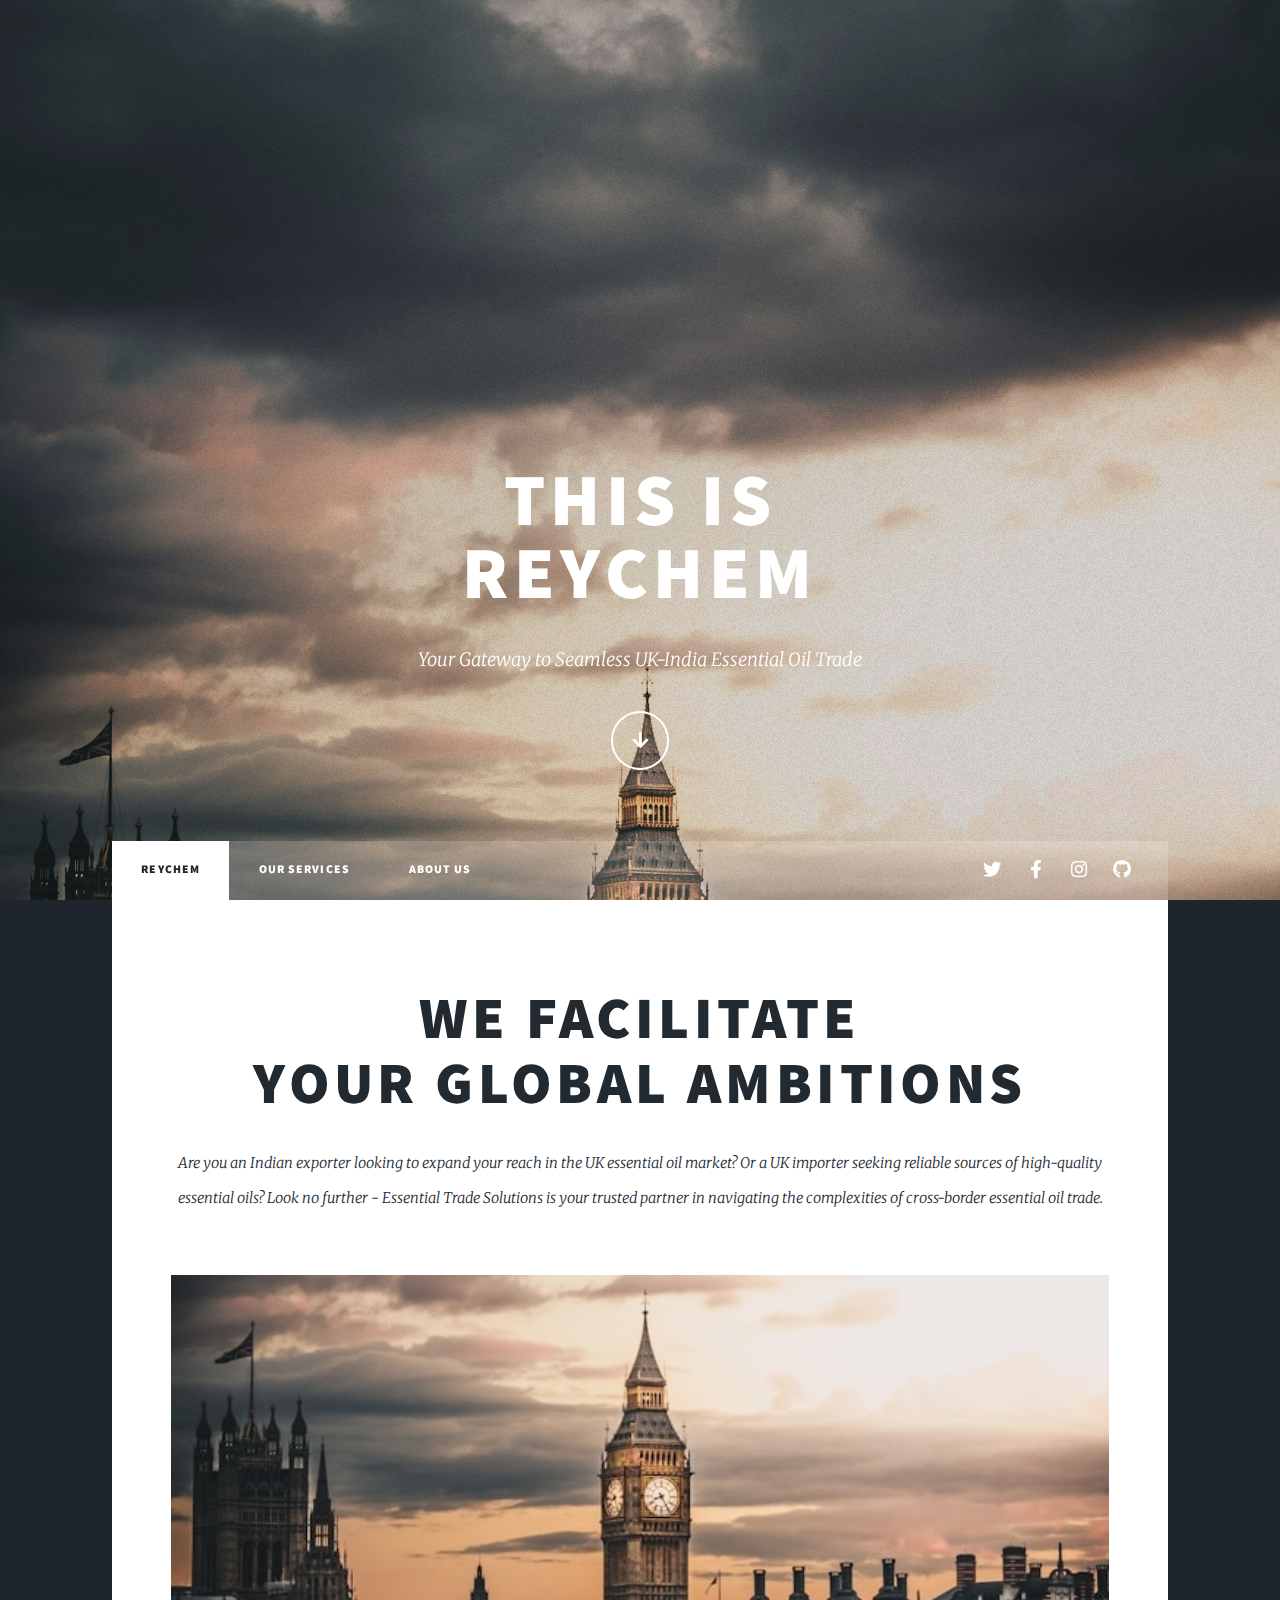
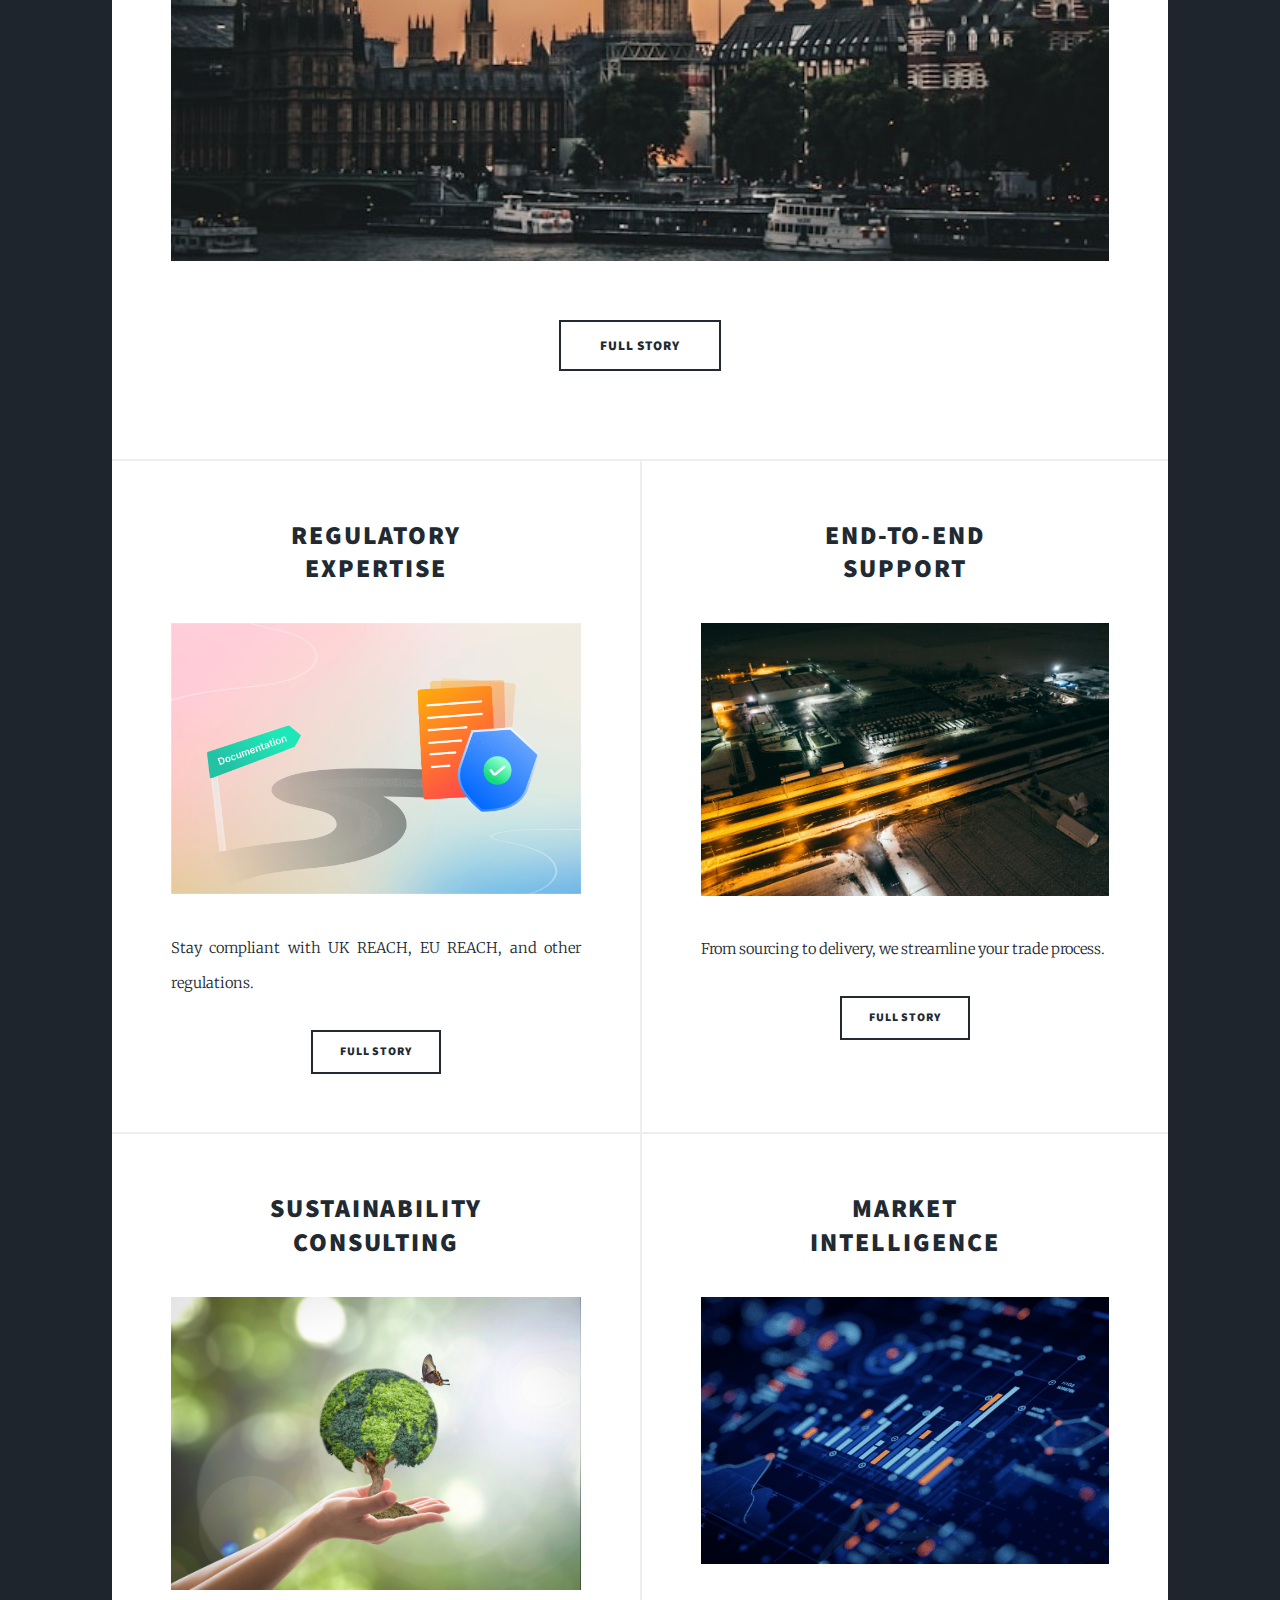
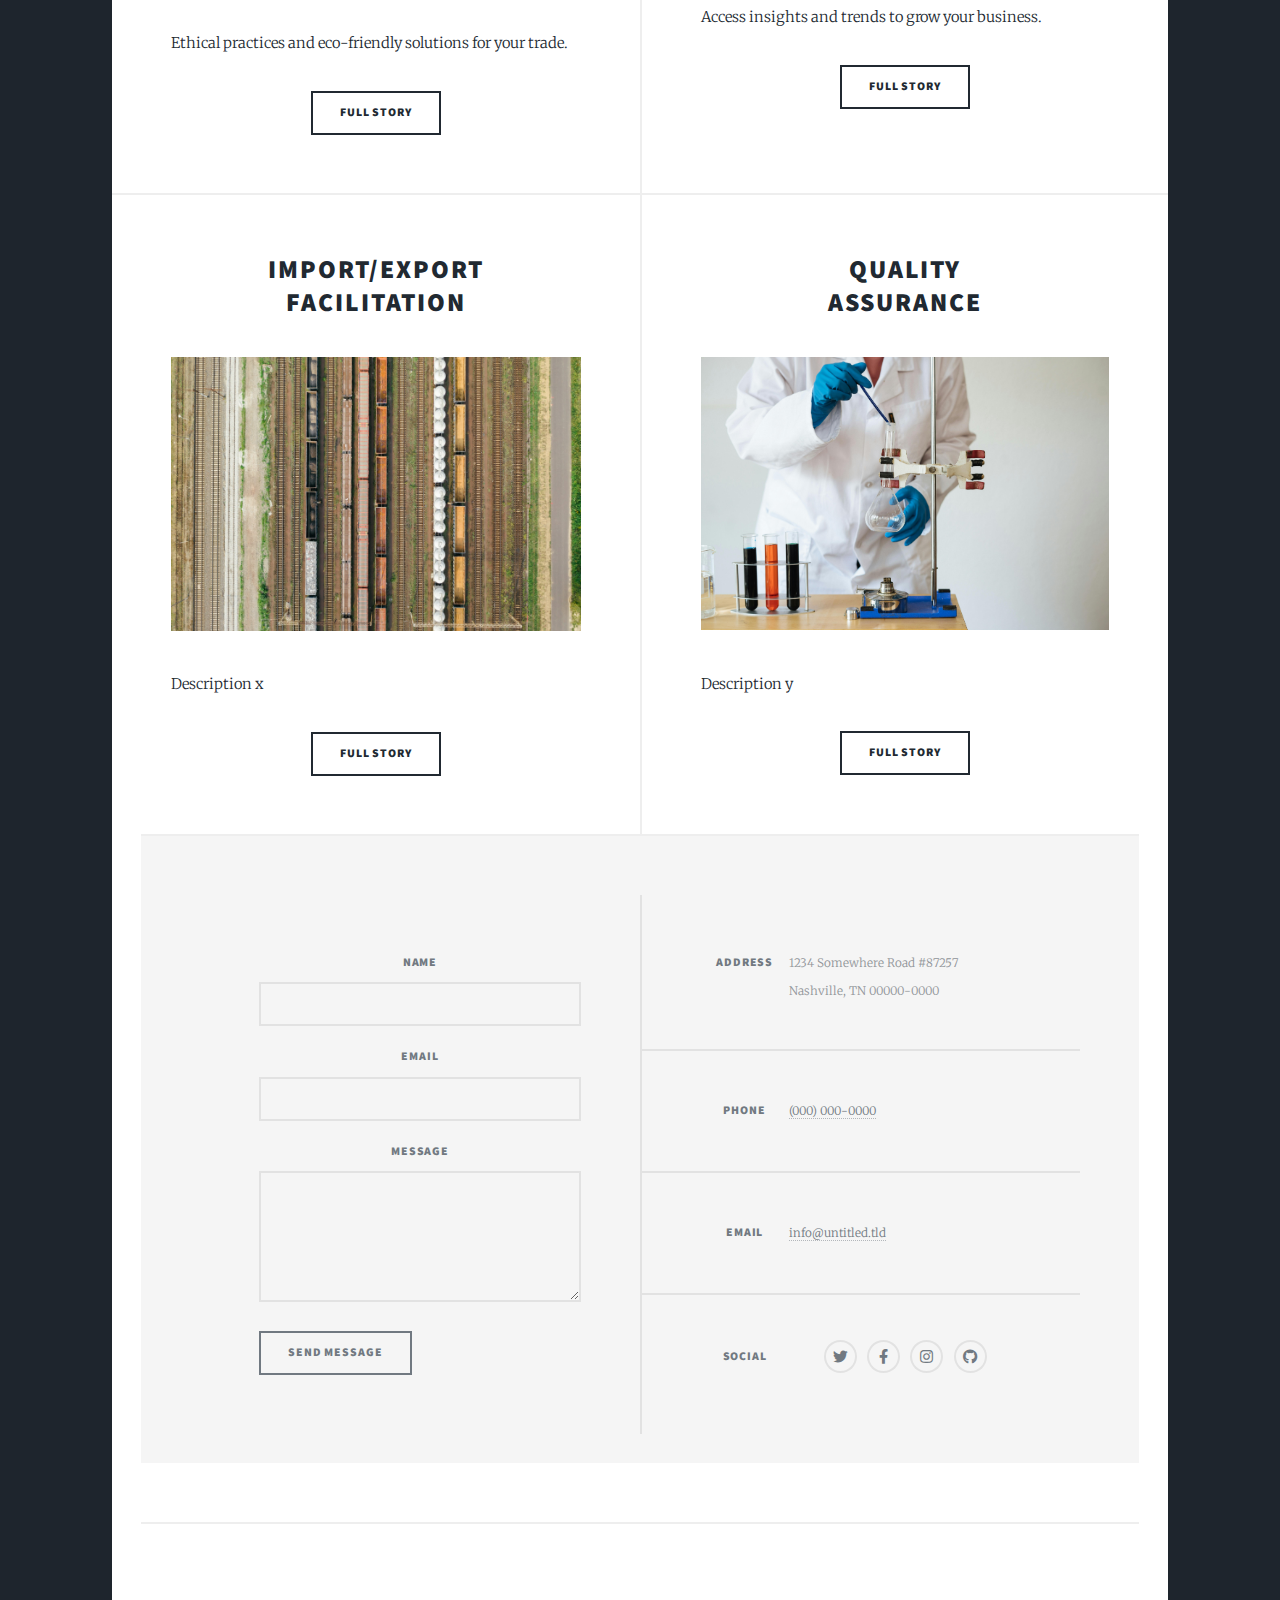
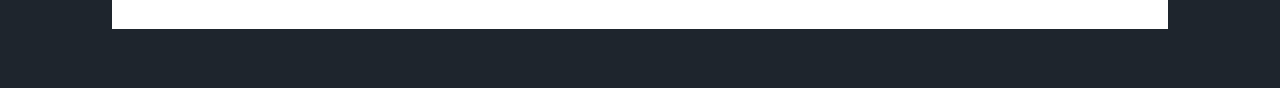
==== index.html @ cb3e4383 "222" ====
<!DOCTYPE HTML>
<html>
	<head>
		<title>ReyChem</title>
		<meta charset="utf-8" />
		<meta name="viewport" content="width=device-width, initial-scale=1, user-scalable=no" />
		<link rel="stylesheet" href="assets/css/main.css" />
		<noscript><link rel="stylesheet" href="assets/css/noscript.css" /></noscript>
	</head>
	<body class="is-preload">

		<!-- Wrapper -->
			<div id="wrapper" class="fade-in">

				<!-- Intro -->
					<div id="intro">
						<h1>This is<br />
						ReyChem</h1>
						<p>Your Gateway to Seamless UK-India Essential Oil Trade</p>
						<ul class="actions">
							<li><a href="#header" class="button icon solid solo fa-arrow-down scrolly">Continue</a></li>
						</ul>
					</div>

				<!-- Header -->
					<header id="header">
						<a href="index.html" class="logo">ReyChem</a>
					</header>

				<!-- Nav -->
					<nav id="nav">
						<ul class="links">
							<li class="active"><a href="index.html">ReyChem</a></li>
							<li><a href="services.html">Our Services</a></li>
							<li><a href="about.html">About Us</a></li>
						</ul>
						<ul class="icons">
							<li><a href="#" class="icon brands fa-twitter"><span class="label">Twitter</span></a></li>
							<li><a href="#" class="icon brands fa-facebook-f"><span class="label">Facebook</span></a></li>
							<li><a href="#" class="icon brands fa-instagram"><span class="label">Instagram</span></a></li>
							<li><a href="#" class="icon brands fa-github"><span class="label">GitHub</span></a></li>
						</ul>
					</nav>

				<!-- Main -->
					<div id="main">

						<!-- Featured Post -->
							<article class="post featured">
								<header class="major">
								<!-- 	<span class="date">April 25, 2017</span> -->
									<h2><a href="#">We facilitate<br />
									your global ambitions</a></h2>
									<p>
										Are you an Indian exporter looking to expand your reach in the UK
										essential oil market? Or a UK importer seeking reliable sources of
										high-quality essential oils? Look no further - Essential Trade
										Solutions is your trusted partner in navigating the complexities
										of cross-border essential oil trade.
									  </p>
								</header>
								<a href="#" class="image main"><img src="images/london6.jpg" alt="" /></a>
								<ul class="actions special">
									<li><a href="about.html" class="button large">Full Story</a></li>
								</ul>
							</article>

						<!-- Posts -->
							<section class="posts">
								<article>
									<header>
									<!-- 	<span class="date">April 24, 2017</span> -->
										<h2><a href="#">Regulatory<br />
										Expertise</a></h2>
									</header>
									<a href="regulatory-compliance.html" class="image fit"><img src="images/regulatory2.jpg" alt="" /></a>
									<p>Stay compliant with UK REACH, EU REACH, and other regulations.</p>
									<ul class="actions special">
										<li><a href="regulatory-compliance.html" class="button">Full Story</a></li>
									</ul>
								</article>
								<article>
									<header>
									<!-- 	<span class="date">April 22, 2017</span> -->
										<h2><a href="#">End-to-End<br />
										Support</a></h2>
									</header>
									<a href="trading-services.html" class="image fit"><img src="images/impex1.jpg" alt="" /></a>
									<p>From sourcing to delivery, we streamline your trade process.</p>
									<ul class="actions special">
										<li><a href="trading-services.html" class="button">Full Story</a></li>
									</ul>
								</article>
								<article>
									<header>
									<!-- 	<span class="date">April 18, 2017</span> -->
										<h2><a href="#">Sustainability<br />
										Consulting</a></h2>
									</header>
									<a href="sustainability.html" class="image fit"><img src="images/sust2.jpeg" alt="" /></a>
									<p>Ethical practices and eco-friendly solutions for your trade.</p>
									<ul class="actions special">
										<li><a href="sustainability.html" class="button">Full Story</a></li>
									</ul>
								</article>
								<article>
									<header>
									<!-- 	<span class="date">April 14, 2017</span> -->
										<h2><a href="#">Market<br />
											Intelligence</a></h2>
									</header>
									<a href="market-intelligence.html" class="image fit"><img src="images/data2.jpeg" alt="" /></a>
									<p>Access insights and trends to grow your business.</p>
									<ul class="actions special">
										<li><a href="market-intelligence.html" class="button">Full Story</a></li>
									</ul>
								</article>
								<article>
									<header>
									<!-- 	<span class="date">April 11, 2017</span> -->
										<h2><a href="#">Import/Export<br />
											Facilitation</a></h2>
									</header>
									<a href="import-export.html" class="image fit"><img src="images/impex2.jpg" alt="" /></a>
									<p>Description x</p>
									<ul class="actions special">
										<li><a href="import-export.html" class="button">Full Story</a></li>
									</ul>
								</article>
								<article>
									<header>
									<!-- 	<span class="date">April 7, 2017</span> -->
										<h2><a href="#">Quality<br />
											Assurance</a></h2>
									</header>
									<a href="quality-assurance.html" class="image fit"><img src="images/qa.jpg" alt="" /></a>
									<p>Description y</p>
									<ul class="actions special">
										<li><a href="quality-assurance.html" class="button">Full Story</a></li>
									</ul>
								</article>
							</section>

						<!-- Footer
							<footer>
								<div class="pagination">
									<a href="#" class="previous">Prev</a>
									<a href="#" class="page active">1</a>
									<a href="#" class="page">2</a>
									<a href="#" class="page">3</a>
									<span class="extra">&hellip;</span>
									<a href="#" class="page">8</a>
									<a href="#" class="page">9</a>
									<a href="#" class="page">10</a>
									<a href="#" class="next">Next</a>
								</div>
							</footer>

					</div>
-->
				<!-- Footer -->
					<footer id="footer">
						<section>
							<form method="post" action="#">
								<div class="fields">
									<div class="field">
										<label for="name">Name</label>
										<input type="text" name="name" id="name" />
									</div>
									<div class="field">
										<label for="email">Email</label>
										<input type="text" name="email" id="email" />
									</div>
									<div class="field">
										<label for="message">Message</label>
										<textarea name="message" id="message" rows="3"></textarea>
									</div>
								</div>
								<ul class="actions">
									<li><input type="submit" value="Send Message" /></li>
								</ul>
							</form>
						</section>
						<section class="split contact">
							<section class="alt">
								<h3>Address</h3>
								<p>1234 Somewhere Road #87257<br />
								Nashville, TN 00000-0000</p>
							</section>
							<section>
								<h3>Phone</h3>
								<p><a href="#">(000) 000-0000</a></p>
							</section>
							<section>
								<h3>Email</h3>
								<p><a href="#">info@untitled.tld</a></p>
							</section>
							<section>
								<h3>Social</h3>
								<ul class="icons alt">
									<li><a href="#" class="icon brands alt fa-twitter"><span class="label">Twitter</span></a></li>
									<li><a href="#" class="icon brands alt fa-facebook-f"><span class="label">Facebook</span></a></li>
									<li><a href="#" class="icon brands alt fa-instagram"><span class="label">Instagram</span></a></li>
									<li><a href="#" class="icon brands alt fa-github"><span class="label">GitHub</span></a></li>
								</ul>
							</section>
						</section>
					</footer>

				<!-- Copyright -->
					<div id="copyright">
						<ul><li>&copy; Untitled</li><li>Design: <a href="https://html5up.net">HTML5 UP</a></li></ul>
					</div>

			</div>

		<!-- Scripts -->
			<script src="assets/js/jquery.min.js"></script>
			<script src="assets/js/jquery.scrollex.min.js"></script>
			<script src="assets/js/jquery.scrolly.min.js"></script>
			<script src="assets/js/browser.min.js"></script>
			<script src="assets/js/breakpoints.min.js"></script>
			<script src="assets/js/util.js"></script>
			<script src="assets/js/main.js"></script>

	</body>
</html>
---- assets/css/main.css ----
@import url(fontawesome-all.min.css);
@import url("https://fonts.googleapis.com/css?family=Merriweather:300,700,300italic,700italic|Source+Sans+Pro:900");

/*
	Massively by HTML5 UP
	html5up.net | @ajlkn
	Free for personal and commercial use under the CCA 3.0 license (html5up.net/license)
*/

html, body, div, span, applet, object,
iframe, h1, h2, h3, h4, h5, h6, p, blockquote,
pre, a, abbr, acronym, address, big, cite,
code, del, dfn, em, img, ins, kbd, q, s, samp,
small, strike, strong, sub, sup, tt, var, b,
u, i, center, dl, dt, dd, ol, ul, li, fieldset,
form, label, legend, table, caption, tbody,
tfoot, thead, tr, th, td, article, aside,
canvas, details, embed, figure, figcaption,
footer, header, hgroup, menu, nav, output, ruby,
section, summary, time, mark, audio, video {
	margin: 0;
	padding: 0;
	border: 0;
	font-size: 100%;
	font: inherit;
	vertical-align: baseline;}

article, aside, details, figcaption, figure,
footer, header, hgroup, menu, nav, section {
	display: block;}

body {
	line-height: 1;
}

ol, ul {
	list-style: none;
}

blockquote, q {
	quotes: none;
}

	blockquote:before, blockquote:after, q:before, q:after {
		content: '';
		content: none;
	}

table {
	border-collapse: collapse;
	border-spacing: 0;
}

body {
	-webkit-text-size-adjust: none;
}

mark {
	background-color: transparent;
	color: inherit;
}

input::-moz-focus-inner {
	border: 0;
	padding: 0;
}

input, select, textarea {
	-moz-appearance: none;
	-webkit-appearance: none;
	-ms-appearance: none;
	appearance: none;
}

/* Basic */

	@-ms-viewport {
		width: device-width;
	}

	body {
		-ms-overflow-style: scrollbar;
	}

	@media screen and (max-width: 480px) {

		html, body {
			min-width: 320px;
		}

	}

	html {
		box-sizing: border-box;
	}

	*, *:before, *:after {
		box-sizing: inherit;
	}

	body {
		background-color: #1e252d;
	}

		body.is-preload *, body.is-preload *:before, body.is-preload *:after {
			-moz-animation: none !important;
			-webkit-animation: none !important;
			-ms-animation: none !important;
			animation: none !important;
			-moz-transition: none !important;
			-webkit-transition: none !important;
			-ms-transition: none !important;
			transition: none !important;
		}

/* Type */

	html {
		font-size: 16pt;
	}

		@media screen and (max-width: 1680px) {

			html {
				font-size: 12pt;
			}

		}

		@media screen and (max-width: 1280px) {

			html {
				font-size: 11pt;
			}

		}

		@media screen and (max-width: 360px) {

			html {
				font-size: 10pt;
			}

		}

	body {
		color: #212931;
	}

	body, input, select, textarea {
		font-family: "Merriweather", Georgia, serif;
		font-weight: 300;
		font-size: 1rem;
		line-height: 2.375;
	}

	a {
		-moz-transition: color 0.2s ease-in-out, background-color 0.2s ease-in-out, border-color 0.2s ease-in-out, box-shadow 0.2s ease-in-out;
		-webkit-transition: color 0.2s ease-in-out, background-color 0.2s ease-in-out, border-color 0.2s ease-in-out, box-shadow 0.2s ease-in-out;
		-ms-transition: color 0.2s ease-in-out, background-color 0.2s ease-in-out, border-color 0.2s ease-in-out, box-shadow 0.2s ease-in-out;
		transition: color 0.2s ease-in-out, background-color 0.2s ease-in-out, border-color 0.2s ease-in-out, box-shadow 0.2s ease-in-out;
		border-bottom: dotted 1px;
		text-decoration: none;
	}

		a:hover {
			border-bottom-color: transparent;
		}

	strong, b {
		font-weight: 600;
	}

	em, i {
		font-style: italic;
	}

	p {
		text-align: justify;
		margin: 0 0 2rem 0;
	}

	h1, h2, h3, h4, h5, h6 {
		font-family: "Source Sans Pro", Helvetica, sans-serif;
		font-weight: 900;
		line-height: 1.5;
		letter-spacing: 0.075em;
		text-transform: uppercase;
		margin: 0 0 1rem 0;
	}

		h1 a, h2 a, h3 a, h4 a, h5 a, h6 a {
			border-bottom: 0;
			color: inherit;
			text-decoration: none;
		}

	h1 {
		font-size: 4rem;
		line-height: 1.1;
		margin: 0 0 2rem 0;
	}

	h2 {
		font-size: 1.75rem;
		line-height: 1.3;
		margin: 0 0 1.5rem 0;
	}

	h3 {
		font-size: 1.25rem;
		margin: 0 0 1.5rem 0;
	}

	h4 {
		font-size: 1rem;
	}

	h5 {
		font-size: 0.9rem;
	}

	h6 {
		font-size: 0.8rem;
	}

	sub {
		font-size: 0.8rem;
		position: relative;
		top: 0.5rem;
	}

	sup {
		font-size: 0.8rem;
		position: relative;
		top: -0.5rem;
	}

	blockquote {
		border-left: solid 4px;
		font-style: italic;
		margin: 0 0 2rem 0;
		padding: 0.5rem 0 0.5rem 2rem;
	}

	code {
		border: solid 2px;
		font-family: "Courier New", monospace;
		font-size: 0.9rem;
		margin: 0 0.25rem;
		padding: 0.25rem 0.65rem;
	}

	pre {
		-webkit-overflow-scrolling: touch;
		font-family: "Courier New", monospace;
		font-size: 0.9rem;
		margin: 0 0 2rem 0;
	}

		pre code {
			display: block;
			line-height: 1.75;
			padding: 1rem 1.5rem;
			overflow-x: auto;
		}

	hr {
		border: 0;
		border-bottom: solid 2px;
		margin: 3rem 0;
	}

		hr.major {
			margin: 5rem 0;
		}

	.align-left {
		text-align: left;
	}

	.align-center {
		text-align: center;
	}

	.align-right {
		text-align: right;
	}

	input, select, textarea {
		color: #212931;
	}

	a {
		color: #212931;
		border-bottom-color: rgba(33, 41, 49, 0.5);
	}

		a:hover {
			border-bottom-color: transparent;
			color: #18bfef !important;
		}

	strong, b {
		color: #212931;
	}

	h1, h2, h3, h4, h5, h6 {
		color: #212931;
	}

	blockquote {
		border-left-color: #eeeeee;
	}

	code {
		background: rgba(220, 220, 220, 0.25);
		border-color: #eeeeee;
	}

	hr {
		border-bottom-color: #eeeeee;
	}

/* Row */

	.row {
		display: flex;
		flex-wrap: wrap;
		box-sizing: border-box;
		align-items: stretch;
	}

		.row > * {
			box-sizing: border-box;
		}

		.row.gtr-uniform > * > :last-child {
			margin-bottom: 0;
		}

		.row.aln-left {
			justify-content: flex-start;
		}

		.row.aln-center {
			justify-content: center;
		}

		.row.aln-right {
			justify-content: flex-end;
		}

		.row.aln-top {
			align-items: flex-start;
		}

		.row.aln-middle {
			align-items: center;
		}

		.row.aln-bottom {
			align-items: flex-end;
		}

		.row > .imp {
			order: -1;
		}

		.row > .col-1 {
			width: 8.33333%;
		}

		.row > .off-1 {
			margin-left: 8.33333%;
		}

		.row > .col-2 {
			width: 16.66667%;
		}

		.row > .off-2 {
			margin-left: 16.66667%;
		}

		.row > .col-3 {
			width: 25%;
		}

		.row > .off-3 {
			margin-left: 25%;
		}

		.row > .col-4 {
			width: 33.33333%;
		}

		.row > .off-4 {
			margin-left: 33.33333%;
		}

		.row > .col-5 {
			width: 41.66667%;
		}

		.row > .off-5 {
			margin-left: 41.66667%;
		}

		.row > .col-6 {
			width: 50%;
		}

		.row > .off-6 {
			margin-left: 50%;
		}

		.row > .col-7 {
			width: 58.33333%;
		}

		.row > .off-7 {
			margin-left: 58.33333%;
		}

		.row > .col-8 {
			width: 66.66667%;
		}

		.row > .off-8 {
			margin-left: 66.66667%;
		}

		.row > .col-9 {
			width: 75%;
		}

		.row > .off-9 {
			margin-left: 75%;
		}

		.row > .col-10 {
			width: 83.33333%;
		}

		.row > .off-10 {
			margin-left: 83.33333%;
		}

		.row > .col-11 {
			width: 91.66667%;
		}

		.row > .off-11 {
			margin-left: 91.66667%;
		}

		.row > .col-12 {
			width: 100%;
		}

		.row > .off-12 {
			margin-left: 100%;
		}

		.row.gtr-0 {
			margin-top: 0;
			margin-left: 0rem;
		}

			.row.gtr-0 > * {
				padding: 0 0 0 0rem;
			}

			.row.gtr-0.gtr-uniform {
				margin-top: 0rem;
			}

				.row.gtr-0.gtr-uniform > * {
					padding-top: 0rem;
				}

		.row.gtr-25 {
			margin-top: 0;
			margin-left: -0.375rem;
		}

			.row.gtr-25 > * {
				padding: 0 0 0 0.375rem;
			}

			.row.gtr-25.gtr-uniform {
				margin-top: -0.375rem;
			}

				.row.gtr-25.gtr-uniform > * {
					padding-top: 0.375rem;
				}

		.row.gtr-50 {
			margin-top: 0;
			margin-left: -0.75rem;
		}

			.row.gtr-50 > * {
				padding: 0 0 0 0.75rem;
			}

			.row.gtr-50.gtr-uniform {
				margin-top: -0.75rem;
			}

				.row.gtr-50.gtr-uniform > * {
					padding-top: 0.75rem;
				}

		.row {
			margin-top: 0;
			margin-left: -1.5rem;
		}

			.row > * {
				padding: 0 0 0 1.5rem;
			}

			.row.gtr-uniform {
				margin-top: -1.5rem;
			}

				.row.gtr-uniform > * {
					padding-top: 1.5rem;
				}

		.row.gtr-150 {
			margin-top: 0;
			margin-left: -2.25rem;
		}

			.row.gtr-150 > * {
				padding: 0 0 0 2.25rem;
			}

			.row.gtr-150.gtr-uniform {
				margin-top: -2.25rem;
			}

				.row.gtr-150.gtr-uniform > * {
					padding-top: 2.25rem;
				}

		.row.gtr-200 {
			margin-top: 0;
			margin-left: -3rem;
		}

			.row.gtr-200 > * {
				padding: 0 0 0 3rem;
			}

			.row.gtr-200.gtr-uniform {
				margin-top: -3rem;
			}

				.row.gtr-200.gtr-uniform > * {
					padding-top: 3rem;
				}

		@media screen and (max-width: 1680px) {

			.row {
				display: flex;
				flex-wrap: wrap;
				box-sizing: border-box;
				align-items: stretch;
			}

				.row > * {
					box-sizing: border-box;
				}

				.row.gtr-uniform > * > :last-child {
					margin-bottom: 0;
				}

				.row.aln-left {
					justify-content: flex-start;
				}

				.row.aln-center {
					justify-content: center;
				}

				.row.aln-right {
					justify-content: flex-end;
				}

				.row.aln-top {
					align-items: flex-start;
				}

				.row.aln-middle {
					align-items: center;
				}

				.row.aln-bottom {
					align-items: flex-end;
				}

				.row > .imp-xlarge {
					order: -1;
				}

				.row > .col-1-xlarge {
					width: 8.33333%;
				}

				.row > .off-1-xlarge {
					margin-left: 8.33333%;
				}

				.row > .col-2-xlarge {
					width: 16.66667%;
				}

				.row > .off-2-xlarge {
					margin-left: 16.66667%;
				}

				.row > .col-3-xlarge {
					width: 25%;
				}

				.row > .off-3-xlarge {
					margin-left: 25%;
				}

				.row > .col-4-xlarge {
					width: 33.33333%;
				}

				.row > .off-4-xlarge {
					margin-left: 33.33333%;
				}

				.row > .col-5-xlarge {
					width: 41.66667%;
				}

				.row > .off-5-xlarge {
					margin-left: 41.66667%;
				}

				.row > .col-6-xlarge {
					width: 50%;
				}

				.row > .off-6-xlarge {
					margin-left: 50%;
				}

				.row > .col-7-xlarge {
					width: 58.33333%;
				}

				.row > .off-7-xlarge {
					margin-left: 58.33333%;
				}

				.row > .col-8-xlarge {
					width: 66.66667%;
				}

				.row > .off-8-xlarge {
					margin-left: 66.66667%;
				}

				.row > .col-9-xlarge {
					width: 75%;
				}

				.row > .off-9-xlarge {
					margin-left: 75%;
				}

				.row > .col-10-xlarge {
					width: 83.33333%;
				}

				.row > .off-10-xlarge {
					margin-left: 83.33333%;
				}

				.row > .col-11-xlarge {
					width: 91.66667%;
				}

				.row > .off-11-xlarge {
					margin-left: 91.66667%;
				}

				.row > .col-12-xlarge {
					width: 100%;
				}

				.row > .off-12-xlarge {
					margin-left: 100%;
				}

				.row.gtr-0 {
					margin-top: 0;
					margin-left: 0rem;
				}

					.row.gtr-0 > * {
						padding: 0 0 0 0rem;
					}

					.row.gtr-0.gtr-uniform {
						margin-top: 0rem;
					}

						.row.gtr-0.gtr-uniform > * {
							padding-top: 0rem;
						}

				.row.gtr-25 {
					margin-top: 0;
					margin-left: -0.375rem;
				}

					.row.gtr-25 > * {
						padding: 0 0 0 0.375rem;
					}

					.row.gtr-25.gtr-uniform {
						margin-top: -0.375rem;
					}

						.row.gtr-25.gtr-uniform > * {
							padding-top: 0.375rem;
						}

				.row.gtr-50 {
					margin-top: 0;
					margin-left: -0.75rem;
				}

					.row.gtr-50 > * {
						padding: 0 0 0 0.75rem;
					}

					.row.gtr-50.gtr-uniform {
						margin-top: -0.75rem;
					}

						.row.gtr-50.gtr-uniform > * {
							padding-top: 0.75rem;
						}

				.row {
					margin-top: 0;
					margin-left: -1.5rem;
				}

					.row > * {
						padding: 0 0 0 1.5rem;
					}

					.row.gtr-uniform {
						margin-top: -1.5rem;
					}

						.row.gtr-uniform > * {
							padding-top: 1.5rem;
						}

				.row.gtr-150 {
					margin-top: 0;
					margin-left: -2.25rem;
				}

					.row.gtr-150 > * {
						padding: 0 0 0 2.25rem;
					}

					.row.gtr-150.gtr-uniform {
						margin-top: -2.25rem;
					}

						.row.gtr-150.gtr-uniform > * {
							padding-top: 2.25rem;
						}

				.row.gtr-200 {
					margin-top: 0;
					margin-left: -3rem;
				}

					.row.gtr-200 > * {
						padding: 0 0 0 3rem;
					}

					.row.gtr-200.gtr-uniform {
						margin-top: -3rem;
					}

						.row.gtr-200.gtr-uniform > * {
							padding-top: 3rem;
						}

		}

		@media screen and (max-width: 1280px) {

			.row {
				display: flex;
				flex-wrap: wrap;
				box-sizing: border-box;
				align-items: stretch;
			}

				.row > * {
					box-sizing: border-box;
				}

				.row.gtr-uniform > * > :last-child {
					margin-bottom: 0;
				}

				.row.aln-left {
					justify-content: flex-start;
				}

				.row.aln-center {
					justify-content: center;
				}

				.row.aln-right {
					justify-content: flex-end;
				}

				.row.aln-top {
					align-items: flex-start;
				}

				.row.aln-middle {
					align-items: center;
				}

				.row.aln-bottom {
					align-items: flex-end;
				}

				.row > .imp-large {
					order: -1;
				}

				.row > .col-1-large {
					width: 8.33333%;
				}

				.row > .off-1-large {
					margin-left: 8.33333%;
				}

				.row > .col-2-large {
					width: 16.66667%;
				}

				.row > .off-2-large {
					margin-left: 16.66667%;
				}

				.row > .col-3-large {
					width: 25%;
				}

				.row > .off-3-large {
					margin-left: 25%;
				}

				.row > .col-4-large {
					width: 33.33333%;
				}

				.row > .off-4-large {
					margin-left: 33.33333%;
				}

				.row > .col-5-large {
					width: 41.66667%;
				}

				.row > .off-5-large {
					margin-left: 41.66667%;
				}

				.row > .col-6-large {
					width: 50%;
				}

				.row > .off-6-large {
					margin-left: 50%;
				}

				.row > .col-7-large {
					width: 58.33333%;
				}

				.row > .off-7-large {
					margin-left: 58.33333%;
				}

				.row > .col-8-large {
					width: 66.66667%;
				}

				.row > .off-8-large {
					margin-left: 66.66667%;
				}

				.row > .col-9-large {
					width: 75%;
				}

				.row > .off-9-large {
					margin-left: 75%;
				}

				.row > .col-10-large {
					width: 83.33333%;
				}

				.row > .off-10-large {
					margin-left: 83.33333%;
				}

				.row > .col-11-large {
					width: 91.66667%;
				}

				.row > .off-11-large {
					margin-left: 91.66667%;
				}

				.row > .col-12-large {
					width: 100%;
				}

				.row > .off-12-large {
					margin-left: 100%;
				}

				.row.gtr-0 {
					margin-top: 0;
					margin-left: 0rem;
				}

					.row.gtr-0 > * {
						padding: 0 0 0 0rem;
					}

					.row.gtr-0.gtr-uniform {
						margin-top: 0rem;
					}

						.row.gtr-0.gtr-uniform > * {
							padding-top: 0rem;
						}

				.row.gtr-25 {
					margin-top: 0;
					margin-left: -0.375rem;
				}

					.row.gtr-25 > * {
						padding: 0 0 0 0.375rem;
					}

					.row.gtr-25.gtr-uniform {
						margin-top: -0.375rem;
					}

						.row.gtr-25.gtr-uniform > * {
							padding-top: 0.375rem;
						}

				.row.gtr-50 {
					margin-top: 0;
					margin-left: -0.75rem;
				}

					.row.gtr-50 > * {
						padding: 0 0 0 0.75rem;
					}

					.row.gtr-50.gtr-uniform {
						margin-top: -0.75rem;
					}

						.row.gtr-50.gtr-uniform > * {
							padding-top: 0.75rem;
						}

				.row {
					margin-top: 0;
					margin-left: -1.5rem;
				}

					.row > * {
						padding: 0 0 0 1.5rem;
					}

					.row.gtr-uniform {
						margin-top: -1.5rem;
					}

						.row.gtr-uniform > * {
							padding-top: 1.5rem;
						}

				.row.gtr-150 {
					margin-top: 0;
					margin-left: -2.25rem;
				}

					.row.gtr-150 > * {
						padding: 0 0 0 2.25rem;
					}

					.row.gtr-150.gtr-uniform {
						margin-top: -2.25rem;
					}

						.row.gtr-150.gtr-uniform > * {
							padding-top: 2.25rem;
						}

				.row.gtr-200 {
					margin-top: 0;
					margin-left: -3rem;
				}

					.row.gtr-200 > * {
						padding: 0 0 0 3rem;
					}

					.row.gtr-200.gtr-uniform {
						margin-top: -3rem;
					}

						.row.gtr-200.gtr-uniform > * {
							padding-top: 3rem;
						}

		}

		@media screen and (max-width: 980px) {

			.row {
				display: flex;
				flex-wrap: wrap;
				box-sizing: border-box;
				align-items: stretch;
			}

				.row > * {
					box-sizing: border-box;
				}

				.row.gtr-uniform > * > :last-child {
					margin-bottom: 0;
				}

				.row.aln-left {
					justify-content: flex-start;
				}

				.row.aln-center {
					justify-content: center;
				}

				.row.aln-right {
					justify-content: flex-end;
				}

				.row.aln-top {
					align-items: flex-start;
				}

				.row.aln-middle {
					align-items: center;
				}

				.row.aln-bottom {
					align-items: flex-end;
				}

				.row > .imp-medium {
					order: -1;
				}

				.row > .col-1-medium {
					width: 8.33333%;
				}

				.row > .off-1-medium {
					margin-left: 8.33333%;
				}

				.row > .col-2-medium {
					width: 16.66667%;
				}

				.row > .off-2-medium {
					margin-left: 16.66667%;
				}

				.row > .col-3-medium {
					width: 25%;
				}

				.row > .off-3-medium {
					margin-left: 25%;
				}

				.row > .col-4-medium {
					width: 33.33333%;
				}

				.row > .off-4-medium {
					margin-left: 33.33333%;
				}

				.row > .col-5-medium {
					width: 41.66667%;
				}

				.row > .off-5-medium {
					margin-left: 41.66667%;
				}

				.row > .col-6-medium {
					width: 50%;
				}

				.row > .off-6-medium {
					margin-left: 50%;
				}

				.row > .col-7-medium {
					width: 58.33333%;
				}

				.row > .off-7-medium {
					margin-left: 58.33333%;
				}

				.row > .col-8-medium {
					width: 66.66667%;
				}

				.row > .off-8-medium {
					margin-left: 66.66667%;
				}

				.row > .col-9-medium {
					width: 75%;
				}

				.row > .off-9-medium {
					margin-left: 75%;
				}

				.row > .col-10-medium {
					width: 83.33333%;
				}

				.row > .off-10-medium {
					margin-left: 83.33333%;
				}

				.row > .col-11-medium {
					width: 91.66667%;
				}

				.row > .off-11-medium {
					margin-left: 91.66667%;
				}

				.row > .col-12-medium {
					width: 100%;
				}

				.row > .off-12-medium {
					margin-left: 100%;
				}

				.row.gtr-0 {
					margin-top: 0;
					margin-left: 0rem;
				}

					.row.gtr-0 > * {
						padding: 0 0 0 0rem;
					}

					.row.gtr-0.gtr-uniform {
						margin-top: 0rem;
					}

						.row.gtr-0.gtr-uniform > * {
							padding-top: 0rem;
						}

				.row.gtr-25 {
					margin-top: 0;
					margin-left: -0.375rem;
				}

					.row.gtr-25 > * {
						padding: 0 0 0 0.375rem;
					}

					.row.gtr-25.gtr-uniform {
						margin-top: -0.375rem;
					}

						.row.gtr-25.gtr-uniform > * {
							padding-top: 0.375rem;
						}

				.row.gtr-50 {
					margin-top: 0;
					margin-left: -0.75rem;
				}

					.row.gtr-50 > * {
						padding: 0 0 0 0.75rem;
					}

					.row.gtr-50.gtr-uniform {
						margin-top: -0.75rem;
					}

						.row.gtr-50.gtr-uniform > * {
							padding-top: 0.75rem;
						}

				.row {
					margin-top: 0;
					margin-left: -1.5rem;
				}

					.row > * {
						padding: 0 0 0 1.5rem;
					}

					.row.gtr-uniform {
						margin-top: -1.5rem;
					}

						.row.gtr-uniform > * {
							padding-top: 1.5rem;
						}

				.row.gtr-150 {
					margin-top: 0;
					margin-left: -2.25rem;
				}

					.row.gtr-150 > * {
						padding: 0 0 0 2.25rem;
					}

					.row.gtr-150.gtr-uniform {
						margin-top: -2.25rem;
					}

						.row.gtr-150.gtr-uniform > * {
							padding-top: 2.25rem;
						}

				.row.gtr-200 {
					margin-top: 0;
					margin-left: -3rem;
				}

					.row.gtr-200 > * {
						padding: 0 0 0 3rem;
					}

					.row.gtr-200.gtr-uniform {
						margin-top: -3rem;
					}

						.row.gtr-200.gtr-uniform > * {
							padding-top: 3rem;
						}

		}

		@media screen and (max-width: 736px) {

			.row {
				display: flex;
				flex-wrap: wrap;
				box-sizing: border-box;
				align-items: stretch;
			}

				.row > * {
					box-sizing: border-box;
				}

				.row.gtr-uniform > * > :last-child {
					margin-bottom: 0;
				}

				.row.aln-left {
					justify-content: flex-start;
				}

				.row.aln-center {
					justify-content: center;
				}

				.row.aln-right {
					justify-content: flex-end;
				}

				.row.aln-top {
					align-items: flex-start;
				}

				.row.aln-middle {
					align-items: center;
				}

				.row.aln-bottom {
					align-items: flex-end;
				}

				.row > .imp-small {
					order: -1;
				}

				.row > .col-1-small {
					width: 8.33333%;
				}

				.row > .off-1-small {
					margin-left: 8.33333%;
				}

				.row > .col-2-small {
					width: 16.66667%;
				}

				.row > .off-2-small {
					margin-left: 16.66667%;
				}

				.row > .col-3-small {
					width: 25%;
				}

				.row > .off-3-small {
					margin-left: 25%;
				}

				.row > .col-4-small {
					width: 33.33333%;
				}

				.row > .off-4-small {
					margin-left: 33.33333%;
				}

				.row > .col-5-small {
					width: 41.66667%;
				}

				.row > .off-5-small {
					margin-left: 41.66667%;
				}

				.row > .col-6-small {
					width: 50%;
				}

				.row > .off-6-small {
					margin-left: 50%;
				}

				.row > .col-7-small {
					width: 58.33333%;
				}

				.row > .off-7-small {
					margin-left: 58.33333%;
				}

				.row > .col-8-small {
					width: 66.66667%;
				}

				.row > .off-8-small {
					margin-left: 66.66667%;
				}

				.row > .col-9-small {
					width: 75%;
				}

				.row > .off-9-small {
					margin-left: 75%;
				}

				.row > .col-10-small {
					width: 83.33333%;
				}

				.row > .off-10-small {
					margin-left: 83.33333%;
				}

				.row > .col-11-small {
					width: 91.66667%;
				}

				.row > .off-11-small {
					margin-left: 91.66667%;
				}

				.row > .col-12-small {
					width: 100%;
				}

				.row > .off-12-small {
					margin-left: 100%;
				}

				.row.gtr-0 {
					margin-top: 0;
					margin-left: 0rem;
				}

					.row.gtr-0 > * {
						padding: 0 0 0 0rem;
					}

					.row.gtr-0.gtr-uniform {
						margin-top: 0rem;
					}

						.row.gtr-0.gtr-uniform > * {
							padding-top: 0rem;
						}

				.row.gtr-25 {
					margin-top: 0;
					margin-left: -0.375rem;
				}

					.row.gtr-25 > * {
						padding: 0 0 0 0.375rem;
					}

					.row.gtr-25.gtr-uniform {
						margin-top: -0.375rem;
					}

						.row.gtr-25.gtr-uniform > * {
							padding-top: 0.375rem;
						}

				.row.gtr-50 {
					margin-top: 0;
					margin-left: -0.75rem;
				}

					.row.gtr-50 > * {
						padding: 0 0 0 0.75rem;
					}

					.row.gtr-50.gtr-uniform {
						margin-top: -0.75rem;
					}

						.row.gtr-50.gtr-uniform > * {
							padding-top: 0.75rem;
						}

				.row {
					margin-top: 0;
					margin-left: -1.5rem;
				}

					.row > * {
						padding: 0 0 0 1.5rem;
					}

					.row.gtr-uniform {
						margin-top: -1.5rem;
					}

						.row.gtr-uniform > * {
							padding-top: 1.5rem;
						}

				.row.gtr-150 {
					margin-top: 0;
					margin-left: -2.25rem;
				}

					.row.gtr-150 > * {
						padding: 0 0 0 2.25rem;
					}

					.row.gtr-150.gtr-uniform {
						margin-top: -2.25rem;
					}

						.row.gtr-150.gtr-uniform > * {
							padding-top: 2.25rem;
						}

				.row.gtr-200 {
					margin-top: 0;
					margin-left: -3rem;
				}

					.row.gtr-200 > * {
						padding: 0 0 0 3rem;
					}

					.row.gtr-200.gtr-uniform {
						margin-top: -3rem;
					}

						.row.gtr-200.gtr-uniform > * {
							padding-top: 3rem;
						}

		}

		@media screen and (max-width: 480px) {

			.row {
				display: flex;
				flex-wrap: wrap;
				box-sizing: border-box;
				align-items: stretch;
			}

				.row > * {
					box-sizing: border-box;
				}

				.row.gtr-uniform > * > :last-child {
					margin-bottom: 0;
				}

				.row.aln-left {
					justify-content: flex-start;
				}

				.row.aln-center {
					justify-content: center;
				}

				.row.aln-right {
					justify-content: flex-end;
				}

				.row.aln-top {
					align-items: flex-start;
				}

				.row.aln-middle {
					align-items: center;
				}

				.row.aln-bottom {
					align-items: flex-end;
				}

				.row > .imp-xsmall {
					order: -1;
				}

				.row > .col-1-xsmall {
					width: 8.33333%;
				}

				.row > .off-1-xsmall {
					margin-left: 8.33333%;
				}

				.row > .col-2-xsmall {
					width: 16.66667%;
				}

				.row > .off-2-xsmall {
					margin-left: 16.66667%;
				}

				.row > .col-3-xsmall {
					width: 25%;
				}

				.row > .off-3-xsmall {
					margin-left: 25%;
				}

				.row > .col-4-xsmall {
					width: 33.33333%;
				}

				.row > .off-4-xsmall {
					margin-left: 33.33333%;
				}

				.row > .col-5-xsmall {
					width: 41.66667%;
				}

				.row > .off-5-xsmall {
					margin-left: 41.66667%;
				}

				.row > .col-6-xsmall {
					width: 50%;
				}

				.row > .off-6-xsmall {
					margin-left: 50%;
				}

				.row > .col-7-xsmall {
					width: 58.33333%;
				}

				.row > .off-7-xsmall {
					margin-left: 58.33333%;
				}

				.row > .col-8-xsmall {
					width: 66.66667%;
				}

				.row > .off-8-xsmall {
					margin-left: 66.66667%;
				}

				.row > .col-9-xsmall {
					width: 75%;
				}

				.row > .off-9-xsmall {
					margin-left: 75%;
				}

				.row > .col-10-xsmall {
					width: 83.33333%;
				}

				.row > .off-10-xsmall {
					margin-left: 83.33333%;
				}

				.row > .col-11-xsmall {
					width: 91.66667%;
				}

				.row > .off-11-xsmall {
					margin-left: 91.66667%;
				}

				.row > .col-12-xsmall {
					width: 100%;
				}

				.row > .off-12-xsmall {
					margin-left: 100%;
				}

				.row.gtr-0 {
					margin-top: 0;
					margin-left: 0rem;
				}

					.row.gtr-0 > * {
						padding: 0 0 0 0rem;
					}

					.row.gtr-0.gtr-uniform {
						margin-top: 0rem;
					}

						.row.gtr-0.gtr-uniform > * {
							padding-top: 0rem;
						}

				.row.gtr-25 {
					margin-top: 0;
					margin-left: -0.375rem;
				}

					.row.gtr-25 > * {
						padding: 0 0 0 0.375rem;
					}

					.row.gtr-25.gtr-uniform {
						margin-top: -0.375rem;
					}

						.row.gtr-25.gtr-uniform > * {
							padding-top: 0.375rem;
						}

				.row.gtr-50 {
					margin-top: 0;
					margin-left: -0.75rem;
				}

					.row.gtr-50 > * {
						padding: 0 0 0 0.75rem;
					}

					.row.gtr-50.gtr-uniform {
						margin-top: -0.75rem;
					}

						.row.gtr-50.gtr-uniform > * {
							padding-top: 0.75rem;
						}

				.row {
					margin-top: 0;
					margin-left: -1.5rem;
				}

					.row > * {
						padding: 0 0 0 1.5rem;
					}

					.row.gtr-uniform {
						margin-top: -1.5rem;
					}

						.row.gtr-uniform > * {
							padding-top: 1.5rem;
						}

				.row.gtr-150 {
					margin-top: 0;
					margin-left: -2.25rem;
				}

					.row.gtr-150 > * {
						padding: 0 0 0 2.25rem;
					}

					.row.gtr-150.gtr-uniform {
						margin-top: -2.25rem;
					}

						.row.gtr-150.gtr-uniform > * {
							padding-top: 2.25rem;
						}

				.row.gtr-200 {
					margin-top: 0;
					margin-left: -3rem;
				}

					.row.gtr-200 > * {
						padding: 0 0 0 3rem;
					}

					.row.gtr-200.gtr-uniform {
						margin-top: -3rem;
					}

						.row.gtr-200.gtr-uniform > * {
							padding-top: 3rem;
						}

		}

		@media screen and (max-width: 360px) {

			.row {
				display: flex;
				flex-wrap: wrap;
				box-sizing: border-box;
				align-items: stretch;
			}

				.row > * {
					box-sizing: border-box;
				}

				.row.gtr-uniform > * > :last-child {
					margin-bottom: 0;
				}

				.row.aln-left {
					justify-content: flex-start;
				}

				.row.aln-center {
					justify-content: center;
				}

				.row.aln-right {
					justify-content: flex-end;
				}

				.row.aln-top {
					align-items: flex-start;
				}

				.row.aln-middle {
					align-items: center;
				}

				.row.aln-bottom {
					align-items: flex-end;
				}

				.row > .imp-xxsmall {
					order: -1;
				}

				.row > .col-1-xxsmall {
					width: 8.33333%;
				}

				.row > .off-1-xxsmall {
					margin-left: 8.33333%;
				}

				.row > .col-2-xxsmall {
					width: 16.66667%;
				}

				.row > .off-2-xxsmall {
					margin-left: 16.66667%;
				}

				.row > .col-3-xxsmall {
					width: 25%;
				}

				.row > .off-3-xxsmall {
					margin-left: 25%;
				}

				.row > .col-4-xxsmall {
					width: 33.33333%;
				}

				.row > .off-4-xxsmall {
					margin-left: 33.33333%;
				}

				.row > .col-5-xxsmall {
					width: 41.66667%;
				}

				.row > .off-5-xxsmall {
					margin-left: 41.66667%;
				}

				.row > .col-6-xxsmall {
					width: 50%;
				}

				.row > .off-6-xxsmall {
					margin-left: 50%;
				}

				.row > .col-7-xxsmall {
					width: 58.33333%;
				}

				.row > .off-7-xxsmall {
					margin-left: 58.33333%;
				}

				.row > .col-8-xxsmall {
					width: 66.66667%;
				}

				.row > .off-8-xxsmall {
					margin-left: 66.66667%;
				}

				.row > .col-9-xxsmall {
					width: 75%;
				}

				.row > .off-9-xxsmall {
					margin-left: 75%;
				}

				.row > .col-10-xxsmall {
					width: 83.33333%;
				}

				.row > .off-10-xxsmall {
					margin-left: 83.33333%;
				}

				.row > .col-11-xxsmall {
					width: 91.66667%;
				}

				.row > .off-11-xxsmall {
					margin-left: 91.66667%;
				}

				.row > .col-12-xxsmall {
					width: 100%;
				}

				.row > .off-12-xxsmall {
					margin-left: 100%;
				}

				.row.gtr-0 {
					margin-top: 0;
					margin-left: 0rem;
				}

					.row.gtr-0 > * {
						padding: 0 0 0 0rem;
					}

					.row.gtr-0.gtr-uniform {
						margin-top: 0rem;
					}

						.row.gtr-0.gtr-uniform > * {
							padding-top: 0rem;
						}

				.row.gtr-25 {
					margin-top: 0;
					margin-left: -0.375rem;
				}

					.row.gtr-25 > * {
						padding: 0 0 0 0.375rem;
					}

					.row.gtr-25.gtr-uniform {
						margin-top: -0.375rem;
					}

						.row.gtr-25.gtr-uniform > * {
							padding-top: 0.375rem;
						}

				.row.gtr-50 {
					margin-top: 0;
					margin-left: -0.75rem;
				}

					.row.gtr-50 > * {
						padding: 0 0 0 0.75rem;
					}

					.row.gtr-50.gtr-uniform {
						margin-top: -0.75rem;
					}

						.row.gtr-50.gtr-uniform > * {
							padding-top: 0.75rem;
						}

				.row {
					margin-top: 0;
					margin-left: -1.5rem;
				}

					.row > * {
						padding: 0 0 0 1.5rem;
					}

					.row.gtr-uniform {
						margin-top: -1.5rem;
					}

						.row.gtr-uniform > * {
							padding-top: 1.5rem;
						}

				.row.gtr-150 {
					margin-top: 0;
					margin-left: -2.25rem;
				}

					.row.gtr-150 > * {
						padding: 0 0 0 2.25rem;
					}

					.row.gtr-150.gtr-uniform {
						margin-top: -2.25rem;
					}

						.row.gtr-150.gtr-uniform > * {
							padding-top: 2.25rem;
						}

				.row.gtr-200 {
					margin-top: 0;
					margin-left: -3rem;
				}

					.row.gtr-200 > * {
						padding: 0 0 0 3rem;
					}

					.row.gtr-200.gtr-uniform {
						margin-top: -3rem;
					}

						.row.gtr-200.gtr-uniform > * {
							padding-top: 3rem;
						}

		}

/* Box */

	.box {
		border: solid 2px;
		margin-bottom: 2rem;
		padding: 1.5rem;
	}

		.box > :last-child,
		.box > :last-child > :last-child,
		.box > :last-child > :last-child > :last-child {
			margin-bottom: 0;
		}

		.box.alt {
			border: 0;
			border-radius: 0;
			padding: 0;
		}

	.box {
		border-color: #eeeeee;
	}

/* Button */

	input[type="submit"],
	input[type="reset"],
	input[type="button"],
	button,
	.button {
		-moz-appearance: none;
		-webkit-appearance: none;
		-ms-appearance: none;
		appearance: none;
		-moz-transition: background-color 0.2s ease-in-out, box-shadow 0.2s ease-in-out, color 0.2s ease-in-out;
		-webkit-transition: background-color 0.2s ease-in-out, box-shadow 0.2s ease-in-out, color 0.2s ease-in-out;
		-ms-transition: background-color 0.2s ease-in-out, box-shadow 0.2s ease-in-out, color 0.2s ease-in-out;
		transition: background-color 0.2s ease-in-out, box-shadow 0.2s ease-in-out, color 0.2s ease-in-out;
		border: 0;
		border-radius: 0;
		cursor: pointer;
		display: inline-block;
		font-family: "Source Sans Pro", Helvetica, sans-serif;
		font-size: 0.8rem;
		font-weight: 900;
		letter-spacing: 0.075em;
		height: 3rem;
		line-height: 3rem;
		padding: 0 2rem;
		text-align: center;
		text-decoration: none;
		text-transform: uppercase;
		white-space: nowrap;
	}

		input[type="submit"].icon:before,
		input[type="reset"].icon:before,
		input[type="button"].icon:before,
		button.icon:before,
		.button.icon:before {
			margin-right: 0.5rem;
		}

		input[type="submit"].icon.solo,
		input[type="reset"].icon.solo,
		input[type="button"].icon.solo,
		button.icon.solo,
		.button.icon.solo {
			position: relative;
			width: 4rem;
			height: 4rem;
			line-height: 4rem;
			border-radius: 4rem;
			text-indent: 4rem;
			overflow: hidden;
			padding: 0;
			white-space: nowrap;
		}

			input[type="submit"].icon.solo:before,
			input[type="reset"].icon.solo:before,
			input[type="button"].icon.solo:before,
			button.icon.solo:before,
			.button.icon.solo:before {
				position: absolute;
				display: block;
				top: 0;
				left: 0;
				width: inherit;
				height: inherit;
				line-height: inherit;
				font-size: 1.25rem;
				margin-right: 0;
				text-align: center;
				text-indent: 0;
			}

		input[type="submit"].fit,
		input[type="reset"].fit,
		input[type="button"].fit,
		button.fit,
		.button.fit {
			width: 100%;
		}

		input[type="submit"].small,
		input[type="reset"].small,
		input[type="button"].small,
		button.small,
		.button.small {
			font-size: 0.7rem;
			height: 2.5rem;
			line-height: 2.5rem;
			padding: 0 1.5rem;
		}

		input[type="submit"].large,
		input[type="reset"].large,
		input[type="button"].large,
		button.large,
		.button.large {
			font-size: 0.9rem;
			height: 3.5rem;
			line-height: 3.5rem;
			padding: 0 2.75rem;
		}

		@media screen and (max-width: 980px) {

			input[type="submit"],
			input[type="reset"],
			input[type="button"],
			button,
			.button {
				font-size: 0.9rem;
				height: 3.25rem;
				line-height: 3.25rem;
			}

				input[type="submit"].large,
				input[type="reset"].large,
				input[type="button"].large,
				button.large,
				.button.large {
					font-size: 1rem;
					height: 3.75rem;
					line-height: 3.75rem;
				}

		}

		input[type="submit"].disabled, input[type="submit"]:disabled,
		input[type="reset"].disabled,
		input[type="reset"]:disabled,
		input[type="button"].disabled,
		input[type="button"]:disabled,
		button.disabled,
		button:disabled,
		.button.disabled,
		.button:disabled {
			pointer-events: none;
			opacity: 0.25;
		}

	input[type="submit"],
	input[type="reset"],
	input[type="button"],
	button,
	.button {
		background-color: transparent;
		box-shadow: inset 0 0 0 2px #212931;
		color: #212931 !important;
	}

		input[type="submit"]:hover,
		input[type="reset"]:hover,
		input[type="button"]:hover,
		button:hover,
		.button:hover {
			box-shadow: inset 0 0 0 2px #18bfef;
			color: #18bfef !important;
		}

		input[type="submit"].primary,
		input[type="reset"].primary,
		input[type="button"].primary,
		button.primary,
		.button.primary {
			background-color: #212931;
			box-shadow: none;
			color: #ffffff !important;
		}

			input[type="submit"].primary:hover,
			input[type="reset"].primary:hover,
			input[type="button"].primary:hover,
			button.primary:hover,
			.button.primary:hover {
				background-color: #18bfef;
			}

/* Form */

	form {
		margin: 0 0 2rem 0;
	}

		form > :last-child {
			margin-bottom: 0;
		}

		form > .fields {
			display: -moz-flex;
			display: -webkit-flex;
			display: -ms-flex;
			display: flex;
			-moz-flex-wrap: wrap;
			-webkit-flex-wrap: wrap;
			-ms-flex-wrap: wrap;
			flex-wrap: wrap;
			width: calc(100% + 3rem);
			margin: -1.5rem 0 2rem -1.5rem;
		}

			form > .fields > .field {
				-moz-flex-grow: 0;
				-webkit-flex-grow: 0;
				-ms-flex-grow: 0;
				flex-grow: 0;
				-moz-flex-shrink: 0;
				-webkit-flex-shrink: 0;
				-ms-flex-shrink: 0;
				flex-shrink: 0;
				padding: 1.5rem 0 0 1.5rem;
				width: calc(100% - 1.5rem);
			}

				form > .fields > .field.half {
					width: calc(50% - 0.75rem);
				}

				form > .fields > .field.third {
					width: calc(100%/3 - 0.5rem);
				}

				form > .fields > .field.quarter {
					width: calc(25% - 0.375rem);
				}

		@media screen and (max-width: 480px) {

			form > .fields {
				width: calc(100% + 3rem);
				margin: -1.5rem 0 2rem -1.5rem;
			}

				form > .fields > .field {
					padding: 1.5rem 0 0 1.5rem;
					width: calc(100% - 1.5rem);
				}

					form > .fields > .field.half {
						width: calc(100% - 1.5rem);
					}

					form > .fields > .field.third {
						width: calc(100% - 1.5rem);
					}

					form > .fields > .field.quarter {
						width: calc(100% - 1.5rem);
					}

		}

	label {
		display: block;
		font-family: "Source Sans Pro", Helvetica, sans-serif;
		font-weight: 900;
		line-height: 1.5;
		letter-spacing: 0.075em;
		font-size: 0.8rem;
		text-transform: uppercase;
		margin: 0 0 0.75rem 0;
	}

		@media screen and (max-width: 980px) {

			label {
				font-size: 0.9rem;
			}

		}

	input[type="text"],
	input[type="password"],
	input[type="email"],
	select,
	textarea {
		-moz-appearance: none;
		-webkit-appearance: none;
		-ms-appearance: none;
		appearance: none;
		background: transparent;
		border-radius: 0;
		border: solid 2px;
		color: inherit;
		display: block;
		outline: 0;
		padding: 0 1rem;
		text-decoration: none;
		width: 100%;
	}

		input[type="text"]:invalid,
		input[type="password"]:invalid,
		input[type="email"]:invalid,
		select:invalid,
		textarea:invalid {
			box-shadow: none;
		}

	select {
		background-size: 1.25rem;
		background-repeat: no-repeat;
		background-position: calc(100% - 1rem) center;
		height: 3rem;
		padding-right: 3rem;
		text-overflow: ellipsis;
	}

		select:focus::-ms-value {
			background-color: transparent;
		}

		select::-ms-expand {
			display: none;
		}

	input[type="text"],
	input[type="password"],
	input[type="email"],
	select {
		height: 3rem;
	}

	textarea {
		padding: 0.75rem 1rem;
	}

	input[type="checkbox"],
	input[type="radio"] {
		-moz-appearance: none;
		-webkit-appearance: none;
		-ms-appearance: none;
		appearance: none;
		display: block;
		float: left;
		margin-right: -2rem;
		opacity: 0;
		width: 1rem;
		z-index: -1;
	}

		input[type="checkbox"] + label,
		input[type="radio"] + label {
			text-decoration: none;
			cursor: pointer;
			display: inline-block;
			font-size: 1rem;
			letter-spacing: 0;
			font-family: "Merriweather", Georgia, serif;
			text-transform: none;
			font-weight: 300;
			padding-left: 2.8rem;
			padding-right: 1rem;
			position: relative;
		}

			input[type="checkbox"] + label:before,
			input[type="radio"] + label:before {
				-moz-osx-font-smoothing: grayscale;
				-webkit-font-smoothing: antialiased;
				display: inline-block;
				font-style: normal;
				font-variant: normal;
				text-rendering: auto;
				line-height: 1;
				text-transform: none !important;
				font-family: 'Font Awesome 5 Free';
				font-weight: 900;
			}

			input[type="checkbox"] + label:before,
			input[type="radio"] + label:before {
				border-radius: 0;
				border: solid 2px;
				content: '';
				display: inline-block;
				font-size: 0.8rem;
				height: 1.8rem;
				left: 0;
				line-height: 1.65rem;
				position: absolute;
				text-align: center;
				top: -0.125rem;
				width: 1.8rem;
			}

		input[type="checkbox"]:checked + label:before,
		input[type="radio"]:checked + label:before {
			content: '\f00c';
		}

	input[type="checkbox"] + label:before {
		border-radius: 0;
	}

	input[type="radio"] + label:before {
		border-radius: 100%;
	}

	::-webkit-input-placeholder {
		opacity: 1.0;
	}

	:-moz-placeholder {
		opacity: 1.0;
	}

	::-moz-placeholder {
		opacity: 1.0;
	}

	:-ms-input-placeholder {
		opacity: 1.0;
	}

	label {
		color: #212931;
	}

	input[type="text"],
	input[type="password"],
	input[type="email"],
	select,
	textarea {
		border-color: #eeeeee;
	}

		input[type="text"]:focus,
		input[type="password"]:focus,
		input[type="email"]:focus,
		select:focus,
		textarea:focus {
			border-color: #18bfef;
		}

	select {
		background-image: url("data:image/svg+xml;charset=utf8,%3Csvg xmlns='http://www.w3.org/2000/svg' width='40' height='40' preserveAspectRatio='none' viewBox='0 0 40 40'%3E%3Cpath d='M9.4,12.3l10.4,10.4l10.4-10.4c0.2-0.2,0.5-0.4,0.9-0.4c0.3,0,0.6,0.1,0.9,0.4l3.3,3.3c0.2,0.2,0.4,0.5,0.4,0.9 c0,0.4-0.1,0.6-0.4,0.9L20.7,31.9c-0.2,0.2-0.5,0.4-0.9,0.4c-0.3,0-0.6-0.1-0.9-0.4L4.3,17.3c-0.2-0.2-0.4-0.5-0.4-0.9 c0-0.4,0.1-0.6,0.4-0.9l3.3-3.3c0.2-0.2,0.5-0.4,0.9-0.4S9.1,12.1,9.4,12.3z' fill='%23eeeeee' /%3E%3C/svg%3E");
	}

		select option {
			background-color: #ffffff;
			color: #212931;
		}

	.select-wrapper:before {
		color: #eeeeee;
	}

	input[type="checkbox"] + label,
	input[type="radio"] + label {
		color: #212931;
	}

		input[type="checkbox"] + label:before,
		input[type="radio"] + label:before {
			border-color: #eeeeee;
		}

	input[type="checkbox"]:checked + label:before,
	input[type="radio"]:checked + label:before {
		background-color: #212931;
		border-color: #212931;
		color: #ffffff;
	}

	input[type="checkbox"]:focus + label:before,
	input[type="radio"]:focus + label:before {
		border-color: #18bfef;
	}

	::-webkit-input-placeholder {
		color: #909498 !important;
	}

	:-moz-placeholder {
		color: #909498 !important;
	}

	::-moz-placeholder {
		color: #909498 !important;
	}

	:-ms-input-placeholder {
		color: #909498 !important;
	}

	.formerize-placeholder {
		color: #909498 !important;
	}

/* Icon */

	.icon {
		text-decoration: none;
		border-bottom: none;
		position: relative;
	}

		.icon:before {
			-moz-osx-font-smoothing: grayscale;
			-webkit-font-smoothing: antialiased;
			display: inline-block;
			font-style: normal;
			font-variant: normal;
			text-rendering: auto;
			line-height: 1;
			text-transform: none !important;
			font-family: 'Font Awesome 5 Free';
			font-weight: 400;
		}

		.icon > .label {
			display: none;
		}

		.icon:before {
			line-height: inherit;
		}

		.icon.solid:before {
			font-weight: 900;
		}

		.icon.brands:before {
			font-family: 'Font Awesome 5 Brands';
		}

/* Image */

	.image {
		border: 0;
		display: inline-block;
		position: relative;
	}

		.image img {
			display: block;
		}

		.image.left, .image.right {
			max-width: 40%;
		}

			.image.left img, .image.right img {
				width: 100%;
			}

		.image.left {
			float: left;
			margin: 0 2rem 2rem 0;
			top: 0.75rem;
		}

		.image.right {
			float: right;
			margin: 0 0 2rem 2rem;
			top: 0.75rem;
		}

		.image.fit {
			display: block;
			margin: 2.5rem 0;
			width: 100%;
		}

			.image.fit:first-child {
				margin-top: 0;
			}

			.image.fit img {
				width: 100%;
			}

		.image.main {
			display: block;
			margin: 4rem 0;
			width: 100%;
		}

			.image.main:first-child {
				margin-top: 0;
			}

			.image.main img {
				width: 100%;
			}

		@media screen and (max-width: 736px) {

			.image.fit {
				margin: 2rem 0;
			}

			.image.main {
				margin: 2rem 0;
			}

		}

	a.image {
		overflow: hidden;
	}

		a.image img {
			-moz-transition: -moz-transform 0.2s ease-out;
			-webkit-transition: -webkit-transform 0.2s ease-out;
			-ms-transition: -ms-transform 0.2s ease-out;
			transition: transform 0.2s ease-out;
		}

		a.image:hover img {
			-moz-transform: scale(1.05);
			-webkit-transform: scale(1.05);
			-ms-transform: scale(1.05);
			transform: scale(1.05);
		}

/* Actions */

	ul.actions {
		display: -moz-flex;
		display: -webkit-flex;
		display: -ms-flex;
		display: flex;
		cursor: default;
		list-style: none;
		margin-left: -1rem;
		padding-left: 0;
	}

		ul.actions li {
			padding: 0 0 0 1rem;
			vertical-align: middle;
		}

		ul.actions.special {
			-moz-justify-content: center;
			-webkit-justify-content: center;
			-ms-justify-content: center;
			justify-content: center;
			width: 100%;
			margin-left: 0;
		}

			ul.actions.special li:first-child {
				padding-left: 0;
			}

		ul.actions.stacked {
			-moz-flex-direction: column;
			-webkit-flex-direction: column;
			-ms-flex-direction: column;
			flex-direction: column;
			margin-left: 0;
		}

			ul.actions.stacked li {
				padding: 1.3rem 0 0 0;
			}

				ul.actions.stacked li:first-child {
					padding-top: 0;
				}

		ul.actions.fit {
			width: calc(100% + 1rem);
		}

			ul.actions.fit li {
				-moz-flex-grow: 1;
				-webkit-flex-grow: 1;
				-ms-flex-grow: 1;
				flex-grow: 1;
				-moz-flex-shrink: 1;
				-webkit-flex-shrink: 1;
				-ms-flex-shrink: 1;
				flex-shrink: 1;
				width: 100%;
			}

				ul.actions.fit li > * {
					width: 100%;
				}

			ul.actions.fit.stacked {
				width: 100%;
			}

		@media screen and (max-width: 480px) {

			ul.actions:not(.fixed) {
				-moz-flex-direction: column;
				-webkit-flex-direction: column;
				-ms-flex-direction: column;
				flex-direction: column;
				margin-left: 0;
				width: 100% !important;
			}

				ul.actions:not(.fixed) li {
					-moz-flex-grow: 1;
					-webkit-flex-grow: 1;
					-ms-flex-grow: 1;
					flex-grow: 1;
					-moz-flex-shrink: 1;
					-webkit-flex-shrink: 1;
					-ms-flex-shrink: 1;
					flex-shrink: 1;
					padding: 1rem 0 0 0;
					text-align: center;
					width: 100%;
				}

					ul.actions:not(.fixed) li > * {
						width: 100%;
					}

					ul.actions:not(.fixed) li:first-child {
						padding-top: 0;
					}

					ul.actions:not(.fixed) li input[type="submit"],
					ul.actions:not(.fixed) li input[type="reset"],
					ul.actions:not(.fixed) li input[type="button"],
					ul.actions:not(.fixed) li button,
					ul.actions:not(.fixed) li .button {
						width: 100%;
					}

						ul.actions:not(.fixed) li input[type="submit"].icon:before,
						ul.actions:not(.fixed) li input[type="reset"].icon:before,
						ul.actions:not(.fixed) li input[type="button"].icon:before,
						ul.actions:not(.fixed) li button.icon:before,
						ul.actions:not(.fixed) li .button.icon:before {
							margin-left: -0.5rem;
						}

		}

/* Icons */

	ul.icons {
		cursor: default;
		list-style: none;
		padding-left: 0;
	}

		ul.icons li {
			display: inline-block;
			padding: 0 0.5rem 0 0;
			vertical-align: middle;
		}

			ul.icons li:last-child {
				padding-right: 0;
			}

			ul.icons li .icon:before {
				width: 2.25rem;
				height: 2.25rem;
				line-height: 2.25rem;
				display: inline-block;
				text-align: center;
				border-radius: 100%;
				font-size: 1.25rem;
			}

		ul.icons.alt li .icon:before {
			-moz-transition: color 0.2s ease-in-out, background-color 0.2s ease-in-out, border-color 0.2s ease-in-out, box-shadow 0.2s ease-in-out;
			-webkit-transition: color 0.2s ease-in-out, background-color 0.2s ease-in-out, border-color 0.2s ease-in-out, box-shadow 0.2s ease-in-out;
			-ms-transition: color 0.2s ease-in-out, background-color 0.2s ease-in-out, border-color 0.2s ease-in-out, box-shadow 0.2s ease-in-out;
			transition: color 0.2s ease-in-out, background-color 0.2s ease-in-out, border-color 0.2s ease-in-out, box-shadow 0.2s ease-in-out;
			font-size: 1rem;
		}

/* List */

	ol {
		list-style: decimal;
		margin: 0 0 2rem 0;
		padding-left: 1.25rem;
	}

		ol li {
			padding-left: 0.25rem;
		}

	ul {
		list-style: disc;
		margin: 0 0 2rem 0;
		padding-left: 1rem;
	}

		ul li {
			padding-left: 0.5rem;
		}

		ul.divided {
			list-style: none;
			padding-left: 0;
		}

			ul.divided li {
				border-top: solid 1px;
				padding: 0.5rem 0;
			}

				ul.divided li:first-child {
					border-top: 0;
					padding-top: 0;
				}

	dl {
		margin: 0 0 2rem 0;
	}

		dl dt {
			display: block;
			font-weight: 600;
			margin: 0 0 1rem 0;
		}

		dl dd {
			margin-left: 2rem;
		}

	ul.divided li {
		border-top-color: #eeeeee;
	}

	ul.icons li a.icon:hover:before {
		color: #18bfef;
	}

	ul.icons.alt li .icon:before {
		box-shadow: inset 0 0 0 2px #eeeeee;
	}

	ul.icons.alt li a.icon:hover:before {
		box-shadow: inset 0 0 0 2px #18bfef;
	}

/* Section/Article */

	section.special, article.special {
		text-align: center;
	}

	header {
		cursor: default;
	}

		header > .date {
			display: block;
			font-size: 0.8rem;
			height: 1;
			margin: 0 0 1rem 0;
			position: relative;
		}

		header > p {
			font-style: italic;
		}

		header > h1 + p {
			font-size: 1.1rem;
			margin-top: -0.5rem;
			line-height: 2;
		}

		header > h2 + p {
			font-size: 1rem;
			margin-top: -0.75rem;
		}

		header > h3 + p {
			font-size: 0.9rem;
			margin-top: -0.75rem;
		}

		header > h4 + p {
			font-size: 0.8rem;
			margin-top: -0.75rem;
		}

		header.major {
			margin: 0 0 4rem 0;
			text-align: center;
		}

			header.major > :last-child {
				margin-bottom: 0;
			}

			header.major > p {
				margin-top: 0;
				text-align: center;
			}

			header.major > .date {
				font-size: 1rem;
				margin: 0 0 4rem 0;
			}

				header.major > .date:before, header.major > .date:after {
					content: '';
					display: block;
					position: absolute;
					top: 50%;
					width: calc(50% - 6rem);
					border-top: solid 2px;
				}

				header.major > .date:before {
					left: 0;
				}

				header.major > .date:after {
					right: 0;
				}

		@media screen and (max-width: 980px) {

			header br {
				display: none;
			}

		}

		@media screen and (max-width: 736px) {

			header.major {
				margin: 0 0 2rem 0;
			}

		}

	header.major .date:before, header.major .date:after {
		border-top-color: #eeeeee;
	}

/* Table */

	.table-wrapper {
		-webkit-overflow-scrolling: touch;
		overflow-x: auto;
	}

	table {
		margin: 0 0 2rem 0;
		width: 100%;
	}

		table tbody tr {
			border: solid 1px;
			border-left: 0;
			border-right: 0;
		}

		table td {
			padding: 0.75rem 0.75rem;
		}

		table th {
			font-family: "Source Sans Pro", Helvetica, sans-serif;
			font-size: 0.8rem;
			font-weight: 900;
			letter-spacing: 0.075em;
			line-height: 1.5;
			padding: 0 0.75rem 0.75rem 0.75rem;
			text-align: left;
			text-transform: uppercase;
		}

			@media screen and (max-width: 980px) {

				table th {
					font-size: 0.9rem;
				}

			}

		table thead {
			border-bottom: solid 2px;
		}

		table tfoot {
			border-top: solid 2px;
		}

		table.alt {
			border-collapse: separate;
		}

			table.alt tbody tr td {
				border: solid 1px;
				border-left-width: 0;
				border-top-width: 0;
			}

				table.alt tbody tr td:first-child {
					border-left-width: 1px;
				}

			table.alt tbody tr:first-child td {
				border-top-width: 1px;
			}

			table.alt thead {
				border-bottom: 0;
			}

			table.alt tfoot {
				border-top: 0;
			}

	table tbody tr {
		border-color: #eeeeee;
	}

		table tbody tr:nth-child(2n + 1) {
			background-color: rgba(220, 220, 220, 0.25);
		}

	table th {
		color: #212931;
	}

	table thead {
		border-bottom-color: #eeeeee;
	}

	table tfoot {
		border-top-color: #eeeeee;
	}

	table.alt tbody tr td {
		border-color: #eeeeee;
	}

/* Pagination */

	.pagination {
		display: -moz-inline-flex;
		display: -webkit-inline-flex;
		display: -ms-inline-flex;
		display: inline-flex;
		-moz-user-select: none;
		-webkit-user-select: none;
		-ms-user-select: none;
		user-select: none;
		cursor: default;
		list-style: none;
		margin: 0 0 2rem 2px;
		padding: 0;
	}

		.pagination a, .pagination span {
			-moz-transition: background-color 0.2s ease-in-out, border-color 0.2s ease-in-out, box-shadow 0.2s ease-in-out, color 0.2s ease-in-out;
			-webkit-transition: background-color 0.2s ease-in-out, border-color 0.2s ease-in-out, box-shadow 0.2s ease-in-out, color 0.2s ease-in-out;
			-ms-transition: background-color 0.2s ease-in-out, border-color 0.2s ease-in-out, box-shadow 0.2s ease-in-out, color 0.2s ease-in-out;
			transition: background-color 0.2s ease-in-out, border-color 0.2s ease-in-out, box-shadow 0.2s ease-in-out, color 0.2s ease-in-out;
			border: solid 2px;
			display: inline-block;
			font-family: "Source Sans Pro", Helvetica, sans-serif;
			font-size: 0.8rem;
			font-weight: 900;
			height: 3rem;
			letter-spacing: 0.075em;
			line-height: calc(3rem - 4px);
			margin-left: -2px;
			min-width: 3rem;
			position: relative;
			text-align: center;
			text-decoration: none;
			text-transform: uppercase;
		}

		.pagination .next, .pagination .previous {
			text-decoration: none;
			padding: 0 1.75rem;
		}

			.pagination .next:before, .pagination .previous:before {
				-moz-osx-font-smoothing: grayscale;
				-webkit-font-smoothing: antialiased;
				display: inline-block;
				font-style: normal;
				font-variant: normal;
				text-rendering: auto;
				line-height: 1;
				text-transform: none !important;
				font-family: 'Font Awesome 5 Free';
				font-weight: 900;
			}

			.pagination .next:before, .pagination .previous:before {
				display: inline-block;
				color: inherit !important;
				line-height: inherit;
			}

		.pagination .previous:before {
			content: '\f104';
			margin-right: 0.9375em;
		}

		.pagination .next:before {
			content: '\f105';
			float: right;
			margin-left: 0.9375em;
		}

		@media screen and (max-width: 980px) {

			.pagination a, .pagination span {
				font-size: 0.9rem;
			}

		}

		@media screen and (max-width: 480px) {

			.pagination .page, .pagination .extra {
				display: none;
			}

		}

	.pagination a, .pagination span {
		border-color: #eeeeee;
	}

	.pagination a {
		color: #212931 !important;
	}

		.pagination a:hover {
			color: #18bfef !important;
			border-color: #18bfef;
			z-index: 1;
		}

			.pagination a:hover + a,
			.pagination a:hover + span {
				border-left-color: #18bfef;
			}

		.pagination a.active {
			background-color: #eeeeee;
		}

	.pagination span {
		color: #eeeeee;
	}

/* Wrapper */

	#wrapper {
		-moz-transition: opacity 0.5s ease;
		-webkit-transition: opacity 0.5s ease;
		-ms-transition: opacity 0.5s ease;
		transition: opacity 0.5s ease;
		position: relative;
		z-index: 1;
		overflow: hidden;
	}

		#wrapper > .bg {
			position: absolute;
			top: 0;
			left: 0;
			width: 100%;
			height: 100%;
			background-color: #212931;
			background-image: url("../../images/overlay.png"), linear-gradient(0deg, rgba(0, 0, 0, 0.1), rgba(0, 0, 0, 0.1)), url("../../images/london4.jpg");
			background-size: auto,								auto,														100% auto;
			background-position: center,								center,														top center;
			background-repeat: repeat,								no-repeat,													no-repeat;
			background-attachment: scroll,								scroll,														scroll;
			z-index: -1;
		}

			#wrapper > .bg.fixed {
				position: fixed;
				width: 100vw;
				height: 100vh;
			}

		#wrapper.fade-in:before {
			pointer-events: none;
			-moz-transition: opacity 1s ease-in-out;
			-webkit-transition: opacity 1s ease-in-out;
			-ms-transition: opacity 1s ease-in-out;
			transition: opacity 1s ease-in-out;
			-moz-transition-delay: 0.75s;
			-webkit-transition-delay: 0.75s;
			-ms-transition-delay: 0.75s;
			transition-delay: 0.75s;
			background: #1e252d;
			content: '';
			display: block;
			height: 100%;
			left: 0;
			opacity: 0;
			position: fixed;
			top: 0;
			width: 100%;
		}

		body.is-preload #wrapper.fade-in:before {
			opacity: 1;
		}

		@media screen and (orientation: portrait) {

			#wrapper > .bg {
				background-size: auto,								auto,														auto 175%;
			}

		}

/* Intro */

	#intro {
		color: #ffffff;
		padding: 8rem 4rem 6rem 4rem ;
		-moz-align-items: center;
		-webkit-align-items: center;
		-ms-align-items: center;
		align-items: center;
		display: -moz-flex;
		display: -webkit-flex;
		display: -ms-flex;
		display: flex;
		-moz-flex-direction: column;
		-webkit-flex-direction: column;
		-ms-flex-direction: column;
		flex-direction: column;
		-moz-justify-content: -moz-flex-end;
		-webkit-justify-content: -webkit-flex-end;
		-ms-justify-content: -ms-flex-end;
		justify-content: flex-end;
		-moz-transition: opacity 1s ease, -moz-transform 1s ease;
		-webkit-transition: opacity 1s ease, -webkit-transform 1s ease;
		-ms-transition: opacity 1s ease, -ms-transform 1s ease;
		transition: opacity 1s ease, transform 1s ease;
		position: relative;
		cursor: default;
		text-align: center;
		z-index: 1;
		min-height: 100vh;
	}

		#intro input, #intro select, #intro textarea {
			color: #ffffff;
		}

		#intro a {
			color: #ffffff;
			border-bottom-color: rgba(255, 255, 255, 0.5);
		}

			#intro a:hover {
				border-bottom-color: transparent;
				color: #18bfef !important;
			}

		#intro strong, #intro b {
			color: #ffffff;
		}

		#intro h1, #intro h2, #intro h3, #intro h4, #intro h5, #intro h6 {
			color: #ffffff;
		}

		#intro blockquote {
			border-left-color: #ffffff;
		}

		#intro code {
			background: rgba(255, 255, 255, 0.075);
			border-color: #ffffff;
		}

		#intro hr {
			border-bottom-color: #ffffff;
		}

		#intro input[type="submit"],
		#intro input[type="reset"],
		#intro input[type="button"],
		#intro button,
		#intro .button {
			background-color: transparent;
			box-shadow: inset 0 0 0 2px #ffffff;
			color: #ffffff !important;
		}

			#intro input[type="submit"]:hover,
			#intro input[type="reset"]:hover,
			#intro input[type="button"]:hover,
			#intro button:hover,
			#intro .button:hover {
				box-shadow: inset 0 0 0 2px #18bfef;
				color: #18bfef !important;
			}

			#intro input[type="submit"].primary,
			#intro input[type="reset"].primary,
			#intro input[type="button"].primary,
			#intro button.primary,
			#intro .button.primary {
				background-color: #ffffff;
				box-shadow: none;
				color: #1e252d !important;
			}

				#intro input[type="submit"].primary:hover,
				#intro input[type="reset"].primary:hover,
				#intro input[type="button"].primary:hover,
				#intro button.primary:hover,
				#intro .button.primary:hover {
					background-color: #18bfef;
				}

		#intro h1 {
			font-size: 5rem;
			line-height: 1;
		}

		#intro p {
			font-size: 1.25rem;
			font-style: italic;
			margin-top: -0.25rem;
			text-align: center;
		}

		#intro + #header {
			margin-top: -20rem;
		}

			#intro + #header .logo {
				-moz-transform: translateY(2rem);
				-webkit-transform: translateY(2rem);
				-ms-transform: translateY(2rem);
				transform: translateY(2rem);
				opacity: 0;
				visibility: hidden;
			}

		#intro.hidden {
			pointer-events: none;
			-moz-transform: translateY(2rem);
			-webkit-transform: translateY(2rem);
			-ms-transform: translateY(2rem);
			transform: translateY(2rem);
			-moz-transition: opacity 0.5s ease, -moz-transform 0.5s ease, visibility 0.5s;
			-webkit-transition: opacity 0.5s ease, -webkit-transform 0.5s ease, visibility 0.5s;
			-ms-transition: opacity 0.5s ease, -ms-transform 0.5s ease, visibility 0.5s;
			transition: opacity 0.5s ease, transform 0.5s ease, visibility 0.5s;
			opacity: 0;
			visibility: hidden;
		}

			#intro.hidden + #header .logo {
				-moz-transform: translateY(0);
				-webkit-transform: translateY(0);
				-ms-transform: translateY(0);
				transform: translateY(0);
				opacity: 1;
				visibility: visible;
			}

		body.is-preload #intro {
			-moz-transform: translateY(2rem);
			-webkit-transform: translateY(2rem);
			-ms-transform: translateY(2rem);
			transform: translateY(2rem);
			opacity: 0;
		}

			body.is-preload #intro:not(.hidden) + #header + #nav {
				-moz-transform: translateY(4rem);
				-webkit-transform: translateY(4rem);
				-ms-transform: translateY(4rem);
				transform: translateY(4rem);
				opacity: 0;
			}

		@media screen and (max-width: 980px) {

			#intro {
				padding: 4rem 4rem 2rem 4rem ;
				min-height: 90vh;
			}

				#intro p br {
					display: none;
				}

				#intro + #header {
					margin-top: -14rem;
				}

		}

		@media screen and (max-width: 736px) {

			#intro {
				padding: 3rem 2rem 1rem 2rem ;
				min-height: 80vh;
			}

				#intro h1 {
					font-size: 3.25rem;
					line-height: 1.1;
					margin-bottom: 1rem;
				}

				#intro p {
					font-size: 1rem;
					margin-top: 0rem;
				}

				#intro .actions {
					display: none;
				}

		}

/* Header */

	#header {
		color: #ffffff;
		-moz-align-items: center;
		-webkit-align-items: center;
		-ms-align-items: center;
		align-items: center;
		display: -moz-flex;
		display: -webkit-flex;
		display: -ms-flex;
		display: flex;
		-moz-flex-direction: column;
		-webkit-flex-direction: column;
		-ms-flex-direction: column;
		flex-direction: column;
		-moz-justify-content: -moz-flex-end;
		-webkit-justify-content: -webkit-flex-end;
		-ms-justify-content: -ms-flex-end;
		justify-content: flex-end;
		pointer-events: none;
		-moz-user-select: none;
		-webkit-user-select: none;
		-ms-user-select: none;
		user-select: none;
		height: 20rem;
		padding-bottom: 8rem;
		position: relative;
		text-align: center;
		z-index: 2;
	}

		#header input, #header select, #header textarea {
			color: #ffffff;
		}

		#header a {
			color: #ffffff;
			border-bottom-color: rgba(255, 255, 255, 0.5);
		}

			#header a:hover {
				border-bottom-color: transparent;
				color: #18bfef !important;
			}

		#header strong, #header b {
			color: #ffffff;
		}

		#header h1, #header h2, #header h3, #header h4, #header h5, #header h6 {
			color: #ffffff;
		}

		#header blockquote {
			border-left-color: #ffffff;
		}

		#header code {
			background: rgba(255, 255, 255, 0.075);
			border-color: #ffffff;
		}

		#header hr {
			border-bottom-color: #ffffff;
		}

		#header .logo {
			-moz-transition: border-color 0.2s ease-in-out, color 0.2s ease-in-out, opacity 0.5s ease, -moz-transform 0.5s ease, visibility 0.5s;
			-webkit-transition: border-color 0.2s ease-in-out, color 0.2s ease-in-out, opacity 0.5s ease, -webkit-transform 0.5s ease, visibility 0.5s;
			-ms-transition: border-color 0.2s ease-in-out, color 0.2s ease-in-out, opacity 0.5s ease, -ms-transform 0.5s ease, visibility 0.5s;
			transition: border-color 0.2s ease-in-out, color 0.2s ease-in-out, opacity 0.5s ease, transform 0.5s ease, visibility 0.5s;
			pointer-events: auto;
			border-style: solid;
			border-color: #ffffff;
			border-width: 5px !important;
			font-family: "Source Sans Pro", Helvetica, sans-serif;
			font-size: 2.25rem;
			font-weight: 900;
			letter-spacing: 0.075em;
			line-height: 1;
			padding: 1rem 1.75rem;
			text-transform: uppercase;
			visibility: visible;
		}

			#header .logo:hover {
				border-color: #18bfef !important;
				color: #18bfef !important;
			}

		@media screen and (max-width: 980px) {

			#header {
				height: 14rem;
				padding-bottom: 4rem;
			}

		}

		@media screen and (max-width: 736px) {

			#header {
				padding-bottom: 3rem;
			}

				#header .logo {
					font-size: 1.75rem;
					border-width: 3px !important;
				}

		}

/* Nav */

	#nav {
		color: #ffffff;
		display: -moz-flex;
		display: -webkit-flex;
		display: -ms-flex;
		display: flex;
		-moz-transition: -moz-transform 1s ease, opacity 1s ease;
		-webkit-transition: -webkit-transform 1s ease, opacity 1s ease;
		-ms-transition: -ms-transform 1s ease, opacity 1s ease;
		transition: transform 1s ease, opacity 1s ease;
		background: rgba(255, 255, 255, 0.175);
		height: 4rem;
		line-height: 4rem;
		margin: -4rem auto 0 auto;
		overflow: hidden;
		padding: 0 2rem 0 0;
		position: relative;
		width: calc(100% - 4rem);
		max-width: 72rem;
		z-index: 2;
	}

		#nav ul.divided li {
			border-top-color: #ffffff;
		}

		#nav ul.icons li a.icon:hover:before {
			color: #18bfef;
		}

		#nav ul.icons.alt li .icon:before {
			box-shadow: inset 0 0 0 2px #ffffff;
		}

		#nav ul.icons.alt li a.icon:hover:before {
			box-shadow: inset 0 0 0 2px #18bfef;
		}

		#nav input, #nav select, #nav textarea {
			color: #ffffff;
		}

		#nav a {
			color: #ffffff;
			border-bottom-color: rgba(255, 255, 255, 0.5);
		}

			#nav a:hover {
				border-bottom-color: transparent;
				color: #18bfef !important;
			}

		#nav strong, #nav b {
			color: #ffffff;
		}

		#nav h1, #nav h2, #nav h3, #nav h4, #nav h5, #nav h6 {
			color: #ffffff;
		}

		#nav blockquote {
			border-left-color: #ffffff;
		}

		#nav code {
			background: rgba(255, 255, 255, 0.075);
			border-color: #ffffff;
		}

		#nav hr {
			border-bottom-color: #ffffff;
		}

		#nav ul.links {
			display: -moz-flex;
			display: -webkit-flex;
			display: -ms-flex;
			display: flex;
			-moz-flex-grow: 1;
			-webkit-flex-grow: 1;
			-ms-flex-grow: 1;
			flex-grow: 1;
			-moz-flex-shrink: 1;
			-webkit-flex-shrink: 1;
			-ms-flex-shrink: 1;
			flex-shrink: 1;
			font-family: "Source Sans Pro", Helvetica, sans-serif;
			font-weight: 900;
			letter-spacing: 0.075em;
			list-style: none;
			margin-bottom: 0;
			padding-left: 0;
			text-transform: uppercase;
		}

			#nav ul.links li {
				display: block;
				padding-left: 0;
			}

				#nav ul.links li a {
					-moz-transition: background-color 0.2s ease-in-out, color 0.2s ease-in-out;
					-webkit-transition: background-color 0.2s ease-in-out, color 0.2s ease-in-out;
					-ms-transition: background-color 0.2s ease-in-out, color 0.2s ease-in-out;
					transition: background-color 0.2s ease-in-out, color 0.2s ease-in-out;
					display: block;
					font-size: 0.8rem;
					outline: none;
					padding: 0 2rem;
				}

					#nav ul.links li a:hover {
						color: inherit !important;
						background-color: rgba(255, 255, 255, 0.1);
					}

				#nav ul.links li.active {
					background-color: #ffffff;
				}

					#nav ul.links li.active a {
						color: #1e252d;
					}

						#nav ul.links li.active a:hover {
							color: #18bfef !important;
						}

		#nav ul.icons {
			-moz-flex-grow: 0;
			-webkit-flex-grow: 0;
			-ms-flex-grow: 0;
			flex-grow: 0;
			-moz-flex-shrink: 0;
			-webkit-flex-shrink: 0;
			-ms-flex-shrink: 0;
			flex-shrink: 0;
			margin-bottom: 0;
		}

		@media screen and (max-width: 980px) {

			#nav {
				display: none;
			}

		}

/* Main */

	#main {
		background-color: #ffffff;
		position: relative;
		margin: 0 auto;
		width: calc(100% - 4rem);
		max-width: 72rem;
		z-index: 2;
	}

		#main > * {
			padding: 4rem 4rem 2rem 4rem ;
			border-top: solid 2px #eeeeee;
			margin: 0;
		}

			#main > *:first-child {
				border-top: 0;
			}

		#main > footer {
			text-align: center;
		}

		#main > .post {
			padding: 8rem 8rem 6rem 8rem ;
		}

			#main > .post header.major > .date {
				margin-top: -2rem;
			}

			#main > .post header.major > h1, #main > .post header.major h2 {
				font-size: 4rem;
				line-height: 1.1;
				margin: 0 0 2rem 0;
			}

			#main > .post.featured {
				text-align: center;
			}

			@media screen and (max-width: 1280px) {

				#main > .post {
					padding: 6rem 4rem 4rem 4rem ;
				}

			}

			@media screen and (max-width: 736px) {

				#main > .post {
					padding: 4rem 2rem 2rem 2rem ;
				}

					#main > .post header.major > .date {
						margin-top: -1rem;
						margin-bottom: 2rem;
					}

					#main > .post header.major > h1, #main > .post header.major h2 {
						font-size: 2.5rem;
						line-height: 1.2;
						margin: 0 0 1.5rem 0;
					}

			}

		#main > .posts {
			display: -moz-flex;
			display: -webkit-flex;
			display: -ms-flex;
			display: flex;
			-moz-flex-wrap: wrap;
			-webkit-flex-wrap: wrap;
			-ms-flex-wrap: wrap;
			flex-wrap: wrap;
			-moz-align-items: -moz-stretch;
			-webkit-align-items: -webkit-stretch;
			-ms-align-items: -ms-stretch;
			align-items: stretch;
			text-align: center;
			width: 100%;
			padding: 0;
		}

			#main > .posts > * {
				-moz-flex-shrink: 1;
				-webkit-flex-shrink: 1;
				-ms-flex-shrink: 1;
				flex-shrink: 1;
				-moz-flex-grow: 0;
				-webkit-flex-grow: 0;
				-ms-flex-grow: 0;
				flex-grow: 0;
			}

			#main > .posts > * {
				width: 50%;
			}

			#main > .posts > * {
				padding: 4rem;
				width: 50%;
			}

			#main > .posts > article {
				border-color: #eeeeee;
				border-left-width: 2px;
				border-style: solid;
				border-top-width: 2px;
				text-align: center;
			}

				#main > .posts > article > :last-child {
					margin-bottom: 0;
				}

				#main > .posts > article:nth-child(2n - 1) {
					border-left-width: 0;
				}

				#main > .posts > article:nth-child(-n + 2) {
					border-top-width: 0;
				}

			@media screen and (max-width: 980px) {

				#main > .posts > * {
					width: 50%;
				}

				#main > .posts > * {
					padding: 2.5rem;
					width: 50%;
				}

			}

			@media screen and (max-width: 736px) {

				#main > .posts > * {
					width: 100%;
				}

				#main > .posts > * {
					padding: 2rem;
					width: 100%;
				}

				#main > .posts > article:nth-child(2n - 1) {
					border-left-width: 2px;
				}

				#main > .posts > article:nth-child(-n + 2) {
					border-top-width: 2px;
				}

				#main > .posts > article:nth-child(n) {
					border-left-width: 0;
				}

				#main > .posts > article:nth-child(-n + 1) {
					border-top-width: 0;
				}

				#main > .posts > article .image {
					max-width: 25rem;
					margin-left: auto;
					margin-right: auto;
				}

			}

		@media screen and (max-width: 736px) {

			#main > * {
				padding: 2rem 2rem 0.1rem 2rem ;
			}

		}

		@media screen and (max-width: 480px) {

			#main {
				width: 100%;
			}

		}

/* Footer */

	#footer {
		color: #717981;
		display: -moz-flex;
		display: -webkit-flex;
		display: -ms-flex;
		display: flex;
		background-color: #f5f5f5;
		color: #909498;
		cursor: default;
		position: relative;
		margin: 0 auto;
		width: calc(100% - 4rem);
		max-width: 72rem;
		z-index: 2;
	}

		#footer input, #footer select, #footer textarea {
			color: #717981;
		}

		#footer a {
			color: #717981;
			border-bottom-color: rgba(113, 121, 129, 0.5);
		}

			#footer a:hover {
				border-bottom-color: transparent;
				color: #18bfef !important;
			}

		#footer strong, #footer b {
			color: #717981;
		}

		#footer h1, #footer h2, #footer h3, #footer h4, #footer h5, #footer h6 {
			color: #717981;
		}

		#footer blockquote {
			border-left-color: #e2e2e2;
		}

		#footer code {
			background: rgba(220, 220, 220, 0.5);
			border-color: #e2e2e2;
		}

		#footer hr {
			border-bottom-color: #e2e2e2;
		}

		#footer .box {
			border-color: #e2e2e2;
		}

		#footer input[type="submit"],
		#footer input[type="reset"],
		#footer input[type="button"],
		#footer button,
		#footer .button {
			background-color: transparent;
			box-shadow: inset 0 0 0 2px #717981;
			color: #717981 !important;
		}

			#footer input[type="submit"]:hover,
			#footer input[type="reset"]:hover,
			#footer input[type="button"]:hover,
			#footer button:hover,
			#footer .button:hover {
				box-shadow: inset 0 0 0 2px #18bfef;
				color: #18bfef !important;
			}

			#footer input[type="submit"].primary,
			#footer input[type="reset"].primary,
			#footer input[type="button"].primary,
			#footer button.primary,
			#footer .button.primary {
				background-color: #717981;
				box-shadow: none;
				color: #f5f5f5 !important;
			}

				#footer input[type="submit"].primary:hover,
				#footer input[type="reset"].primary:hover,
				#footer input[type="button"].primary:hover,
				#footer button.primary:hover,
				#footer .button.primary:hover {
					background-color: #18bfef;
				}

		#footer label {
			color: #717981;
		}

		#footer input[type="text"],
		#footer input[type="password"],
		#footer input[type="email"],
		#footer select,
		#footer textarea {
			border-color: #e2e2e2;
		}

			#footer input[type="text"]:focus,
			#footer input[type="password"]:focus,
			#footer input[type="email"]:focus,
			#footer select:focus,
			#footer textarea:focus {
				border-color: #18bfef;
			}

		#footer select {
			background-image: url("data:image/svg+xml;charset=utf8,%3Csvg xmlns='http://www.w3.org/2000/svg' width='40' height='40' preserveAspectRatio='none' viewBox='0 0 40 40'%3E%3Cpath d='M9.4,12.3l10.4,10.4l10.4-10.4c0.2-0.2,0.5-0.4,0.9-0.4c0.3,0,0.6,0.1,0.9,0.4l3.3,3.3c0.2,0.2,0.4,0.5,0.4,0.9 c0,0.4-0.1,0.6-0.4,0.9L20.7,31.9c-0.2,0.2-0.5,0.4-0.9,0.4c-0.3,0-0.6-0.1-0.9-0.4L4.3,17.3c-0.2-0.2-0.4-0.5-0.4-0.9 c0-0.4,0.1-0.6,0.4-0.9l3.3-3.3c0.2-0.2,0.5-0.4,0.9-0.4S9.1,12.1,9.4,12.3z' fill='%23e2e2e2' /%3E%3C/svg%3E");
		}

			#footer select option {
				background-color: #f5f5f5;
				color: #717981;
			}

		#footer .select-wrapper:before {
			color: #e2e2e2;
		}

		#footer input[type="checkbox"] + label,
		#footer input[type="radio"] + label {
			color: #717981;
		}

			#footer input[type="checkbox"] + label:before,
			#footer input[type="radio"] + label:before {
				border-color: #e2e2e2;
			}

		#footer input[type="checkbox"]:checked + label:before,
		#footer input[type="radio"]:checked + label:before {
			background-color: #717981;
			border-color: #717981;
			color: #f5f5f5;
		}

		#footer input[type="checkbox"]:focus + label:before,
		#footer input[type="radio"]:focus + label:before {
			border-color: #18bfef;
		}

		#footer ::-webkit-input-placeholder {
			color: #b3b7bb !important;
		}

		#footer :-moz-placeholder {
			color: #b3b7bb !important;
		}

		#footer ::-moz-placeholder {
			color: #b3b7bb !important;
		}

		#footer :-ms-input-placeholder {
			color: #b3b7bb !important;
		}

		#footer .formerize-placeholder {
			color: #b3b7bb !important;
		}

		#footer ul.divided li {
			border-top-color: #e2e2e2;
		}

		#footer ul.icons li a.icon:hover:before {
			color: #18bfef;
		}

		#footer ul.icons.alt li .icon:before {
			box-shadow: inset 0 0 0 2px #e2e2e2;
		}

		#footer ul.icons.alt li a.icon:hover:before {
			box-shadow: inset 0 0 0 2px #18bfef;
		}

		#footer header.major .date:before, #footer header.major .date:after {
			border-top-color: #e2e2e2;
		}

		#footer table tbody tr {
			border-color: #e2e2e2;
		}

			#footer table tbody tr:nth-child(2n + 1) {
				background-color: rgba(220, 220, 220, 0.5);
			}

		#footer table th {
			color: #717981;
		}

		#footer table thead {
			border-bottom-color: #e2e2e2;
		}

		#footer table tfoot {
			border-top-color: #e2e2e2;
		}

		#footer table.alt tbody tr td {
			border-color: #e2e2e2;
		}

		#footer .pagination a, #footer .pagination span {
			border-color: #e2e2e2;
		}

		#footer .pagination a {
			color: #717981 !important;
		}

			#footer .pagination a:hover {
				color: #18bfef !important;
				border-color: #18bfef;
				z-index: 1;
			}

				#footer .pagination a:hover + a,
				#footer .pagination a:hover + span {
					border-left-color: #18bfef;
				}

			#footer .pagination a.active {
				background-color: #e2e2e2;
			}

		#footer .pagination span {
			color: #e2e2e2;
		}

		#footer > section {
			-moz-flex-basis: 50%;
			-webkit-flex-basis: 50%;
			-ms-flex-basis: 50%;
			flex-basis: 50%;
			-moz-flex-grow: 1;
			-webkit-flex-grow: 1;
			-ms-flex-grow: 1;
			flex-grow: 1;
			-moz-flex-shrink: 1;
			-webkit-flex-shrink: 1;
			-ms-flex-shrink: 1;
			flex-shrink: 1;
			padding: 4rem 4rem 2rem 4rem ;
			border-left: solid 2px #e2e2e2;
		}

			#footer > section:first-child {
				border-left: 0;
			}

			#footer > section.split {
				display: -moz-flex;
				display: -webkit-flex;
				display: -ms-flex;
				display: flex;
				-moz-flex-direction: column;
				-webkit-flex-direction: column;
				-ms-flex-direction: column;
				flex-direction: column;
				padding: 0;
			}

				#footer > section.split > section {
					padding: 3rem 4rem 1rem 4rem ;
					border-top: solid 2px #e2e2e2;
				}

					#footer > section.split > section:first-child {
						padding: 5rem 4rem 1rem 4rem ;
						border-top: 0;
					}

					#footer > section.split > section:last-child {
						padding: 3rem 4rem 3rem 4rem ;
					}

				#footer > section.split.contact > section {
					display: -moz-flex;
					display: -webkit-flex;
					display: -ms-flex;
					display: flex;
					-moz-align-items: center;
					-webkit-align-items: center;
					-ms-align-items: center;
					align-items: center;
					padding: 3.15rem 4rem;
				}

					#footer > section.split.contact > section > * {
						margin-bottom: 0;
					}

					#footer > section.split.contact > section > :first-child {
						-moz-flex-shrink: 0;
						-webkit-flex-shrink: 0;
						-ms-flex-shrink: 0;
						flex-shrink: 0;
						-moz-flex-grow: 0;
						-webkit-flex-grow: 0;
						-ms-flex-grow: 0;
						flex-grow: 0;
						width: 6rem;
					}

					#footer > section.split.contact > section > :last-child {
						-moz-flex-shrink: 1;
						-webkit-flex-shrink: 1;
						-ms-flex-shrink: 1;
						flex-shrink: 1;
						-moz-flex-grow: 1;
						-webkit-flex-grow: 1;
						-ms-flex-grow: 1;
						flex-grow: 1;
					}

					#footer > section.split.contact > section:first-child {
						padding: 4rem 4rem 3rem 4rem;
					}

					#footer > section.split.contact > section:last-child {
						padding: 3rem 4rem 4rem 4rem;
					}

					#footer > section.split.contact > section.alt {
						-moz-align-items: -moz-flex-start;
						-webkit-align-items: -webkit-flex-start;
						-ms-align-items: -ms-flex-start;
						align-items: flex-start;
					}

						#footer > section.split.contact > section.alt > :last-child {
							margin-top: -0.325rem;
						}

		#footer form label,
		#footer h3,
		#footer p {
			font-size: 0.8rem;
		}

		@media screen and (max-width: 980px) {

			#footer {
				display: block;
			}

				#footer > section {
					border-top: solid 2px #e2e2e2;
				}

					#footer > section:first-child {
						border-top: 0;
					}

					#footer > section.split > section {
						padding: 4rem 4rem 2rem 4rem ;
					}

						#footer > section.split > section:first-child {
							padding: 4rem 4rem 2rem 4rem ;
						}

						#footer > section.split > section:last-child {
							padding: 4rem 4rem 2rem 4rem ;
						}

					#footer > section.split.contact > section {
						padding: 4rem;
					}

						#footer > section.split.contact > section:first-child {
							padding: 4rem;
						}

						#footer > section.split.contact > section:last-child {
							padding: 4rem;
						}

				#footer form label,
				#footer h3,
				#footer p {
					font-size: 0.9rem;
				}

		}

		@media screen and (max-width: 736px) {

			#footer > section {
				padding: 2rem 2rem 0.1rem 2rem ;
			}

				#footer > section.split > section {
					padding: 2rem 2rem 0.1rem 2rem ;
				}

					#footer > section.split > section:first-child {
						padding: 2rem 2rem 0.1rem 2rem ;
					}

					#footer > section.split > section:last-child {
						padding: 2rem 2rem 0.1rem 2rem ;
					}

				#footer > section.split.contact > section {
					padding: 2rem;
				}

					#footer > section.split.contact > section:first-child {
						padding: 2rem;
					}

					#footer > section.split.contact > section:last-child {
						padding: 2rem;
					}

		}

		@media screen and (max-width: 480px) {

			#footer {
				width: 100%;
			}

		}

	#copyright {
		color: #ffffff;
		position: relative;
		color: rgba(255, 255, 255, 0.25);
		cursor: default;
		font-family: "Source Sans Pro", Helvetica, sans-serif;
		font-size: 0.8rem;
		font-weight: 900;
		letter-spacing: 0.075em;
		line-height: 1.5;
		text-align: center;
		text-transform: uppercase;
		margin: 4rem auto 8rem auto;
		width: calc(100% - 4rem);
		max-width: 72rem;
		z-index: 2;
	}

		#copyright input, #copyright select, #copyright textarea {
			color: #ffffff;
		}

		#copyright a {
			color: #ffffff;
			border-bottom-color: rgba(255, 255, 255, 0.5);
		}

			#copyright a:hover {
				border-bottom-color: transparent;
				color: #18bfef !important;
			}

		#copyright strong, #copyright b {
			color: #ffffff;
		}

		#copyright h1, #copyright h2, #copyright h3, #copyright h4, #copyright h5, #copyright h6 {
			color: #ffffff;
		}

		#copyright blockquote {
			border-left-color: #ffffff;
		}

		#copyright code {
			background: rgba(255, 255, 255, 0.075);
			border-color: #ffffff;
		}

		#copyright hr {
			border-bottom-color: #ffffff;
		}

		#copyright a {
			color: inherit;
			border-bottom-color: inherit;
		}

		#copyright ul {
			list-style: none;
			margin: 0;
			padding-left: 0;
		}

			#copyright ul li {
				border-left: solid 2px;
				display: inline-block;
				line-height: 1;
				margin-left: 1rem;
				padding-left: 1rem;
			}

				#copyright ul li:first-child {
					border-left: 0;
					margin-left: 0;
					padding-left: 0;
				}

		@media screen and (max-width: 1280px) {

			#copyright {
				margin: 4rem auto;
			}

		}

		@media screen and (max-width: 480px) {

			#copyright ul li {
				border-left: 0;
				margin: 1rem 0 0 0;
				padding-left: 0;
				display: block;
			}

				#copyright ul li:first-child {
					margin-top: 0;
				}

		}

/* Nav Panel */

	#navPanelToggle {
		text-decoration: none;
		-moz-transition: color 0.2s ease-in-out, background-color 0.2s ease-in-out, box-shadow 0.2s ease-in-out;
		-webkit-transition: color 0.2s ease-in-out, background-color 0.2s ease-in-out, box-shadow 0.2s ease-in-out;
		-ms-transition: color 0.2s ease-in-out, background-color 0.2s ease-in-out, box-shadow 0.2s ease-in-out;
		transition: color 0.2s ease-in-out, background-color 0.2s ease-in-out, box-shadow 0.2s ease-in-out;
		display: none;
		position: fixed;
		top: 0.75rem;
		right: 0.75rem;
		border: 0;
		color: #ffffff;
		font-family: "Source Sans Pro", Helvetica, sans-serif;
		font-size: 0.9rem;
		font-weight: 900;
		letter-spacing: 0.075em;
		padding: 0.375rem 1.25rem;
		text-transform: uppercase;
		z-index: 10001;
	}

		#navPanelToggle:before {
			-moz-osx-font-smoothing: grayscale;
			-webkit-font-smoothing: antialiased;
			display: inline-block;
			font-style: normal;
			font-variant: normal;
			text-rendering: auto;
			line-height: 1;
			text-transform: none !important;
			font-family: 'Font Awesome 5 Free';
			font-weight: 900;
		}

		#navPanelToggle:before {
			content: '\f0c9';
			margin-right: 0.5rem;
		}

		#navPanelToggle.alt {
			background-color: rgba(255, 255, 255, 0.875);
			box-shadow: 0 0.125rem 0.75rem 0 rgba(30, 37, 45, 0.25);
			color: #212931;
		}

			#navPanelToggle.alt:hover {
				background-color: #ffffff;
			}

		@media screen and (max-width: 980px) {

			#navPanelToggle {
				display: block;
			}

		}

		@media screen and (max-width: 736px) {

			#navPanelToggle {
				font-size: 0.8rem;
				padding: 0.25rem 1rem;
			}

		}

	#navPanel {
		-moz-transform: translateX(20rem);
		-webkit-transform: translateX(20rem);
		-ms-transform: translateX(20rem);
		transform: translateX(20rem);
		-moz-transition: -moz-transform 0.5s ease, box-shadow 0.5s ease, visibility 0.5s;
		-webkit-transition: -webkit-transform 0.5s ease, box-shadow 0.5s ease, visibility 0.5s;
		-ms-transition: -ms-transform 0.5s ease, box-shadow 0.5s ease, visibility 0.5s;
		transition: transform 0.5s ease, box-shadow 0.5s ease, visibility 0.5s;
		display: none;
		-webkit-overflow-scrolling: touch;
		background: #ffffff;
		box-shadow: none;
		color: #212931;
		height: 100%;
		max-width: 80%;
		overflow-y: auto;
		padding: 3rem 2rem;
		position: fixed;
		right: 0;
		top: 0;
		visibility: hidden;
		width: 20rem;
		z-index: 10002;
	}

		#navPanel .links {
			list-style: none;
			padding-left: 0;
		}

			#navPanel .links li {
				border-top: solid 2px #eeeeee;
			}

				#navPanel .links li a {
					border-bottom: 0;
					display: block;
					font-family: "Source Sans Pro", Helvetica, sans-serif;
					font-size: 0.9rem;
					font-size: 0.9rem;
					font-weight: 900;
					letter-spacing: 0.075em;
					padding: 0.75rem 0;
					text-transform: uppercase;
				}

				#navPanel .links li:first-child {
					border-top: 0;
				}

		#navPanel .close {
			text-decoration: none;
			-moz-transition: color 0.2s ease-in-out;
			-webkit-transition: color 0.2s ease-in-out;
			-ms-transition: color 0.2s ease-in-out;
			transition: color 0.2s ease-in-out;
			-webkit-tap-highlight-color: rgba(0, 0, 0, 0);
			border: 0;
			color: #909498;
			cursor: pointer;
			display: block;
			height: 3.25rem;
			line-height: 3.25rem;
			padding-right: 1.25rem;
			position: absolute;
			right: 0;
			text-align: right;
			top: 0;
			vertical-align: middle;
			width: 7rem;
		}

			#navPanel .close:before {
				-moz-osx-font-smoothing: grayscale;
				-webkit-font-smoothing: antialiased;
				display: inline-block;
				font-style: normal;
				font-variant: normal;
				text-rendering: auto;
				line-height: 1;
				text-transform: none !important;
				font-family: 'Font Awesome 5 Free';
				font-weight: 900;
			}

			#navPanel .close:before {
				content: '\f00d';
				font-size: 1.25rem;
			}

			#navPanel .close:hover {
				color: #212931;
			}

			@media screen and (max-width: 736px) {

				#navPanel .close {
					height: 4rem;
					line-height: 4rem;
				}

			}

		@media screen and (max-width: 980px) {

			#navPanel {
				display: block;
			}

		}

		@media screen and (max-width: 736px) {

			#navPanel {
				padding: 2.5rem 1.75rem;
			}

		}

	@media screen and (max-width: 980px) {

		body.is-navPanel-visible #wrapper {
			opacity: 0.5;
		}

		body.is-navPanel-visible #navPanel {
			-moz-transform: translateX(0);
			-webkit-transform: translateX(0);
			-ms-transform: translateX(0);
			transform: translateX(0);
			box-shadow: 0 0 1.5rem 0 rgba(0, 0, 0, 0.2);
			visibility: visible;
		}

	}
---- assets/css/noscript.css ----
@import url(font-awesome.min.css);

/*
	Massively by HTML5 UP
	html5up.net | @ajlkn
	Free for personal and commercial use under the CCA 3.0 license (html5up.net/license)
*/

/* Wrapper */

	#wrapper {
		background-color: #212931;
		background-image: url("../../images/overlay.png"), linear-gradient(0deg, rgba(0, 0, 0, 0.1), rgba(0, 0, 0, 0.1)), url("../../images/bg.jpg");
		background-size: auto,								auto,														100% auto;
		background-position: center,								center,														top center;
		background-repeat: repeat,								no-repeat,													no-repeat;
		background-attachment: fixed,								fixed,														fixed;
	}

		#wrapper.fade-in:before {
			display: none;
		}

/* Intro */

	body.is-preload #intro {
		opacity: 1;
	}

		body.is-preload #intro:not(.hidden) + #header + #nav {
			-moz-transform: none;
			-webkit-transform: none;
			-ms-transform: none;
			transform: none;
			opacity: 1;
		}
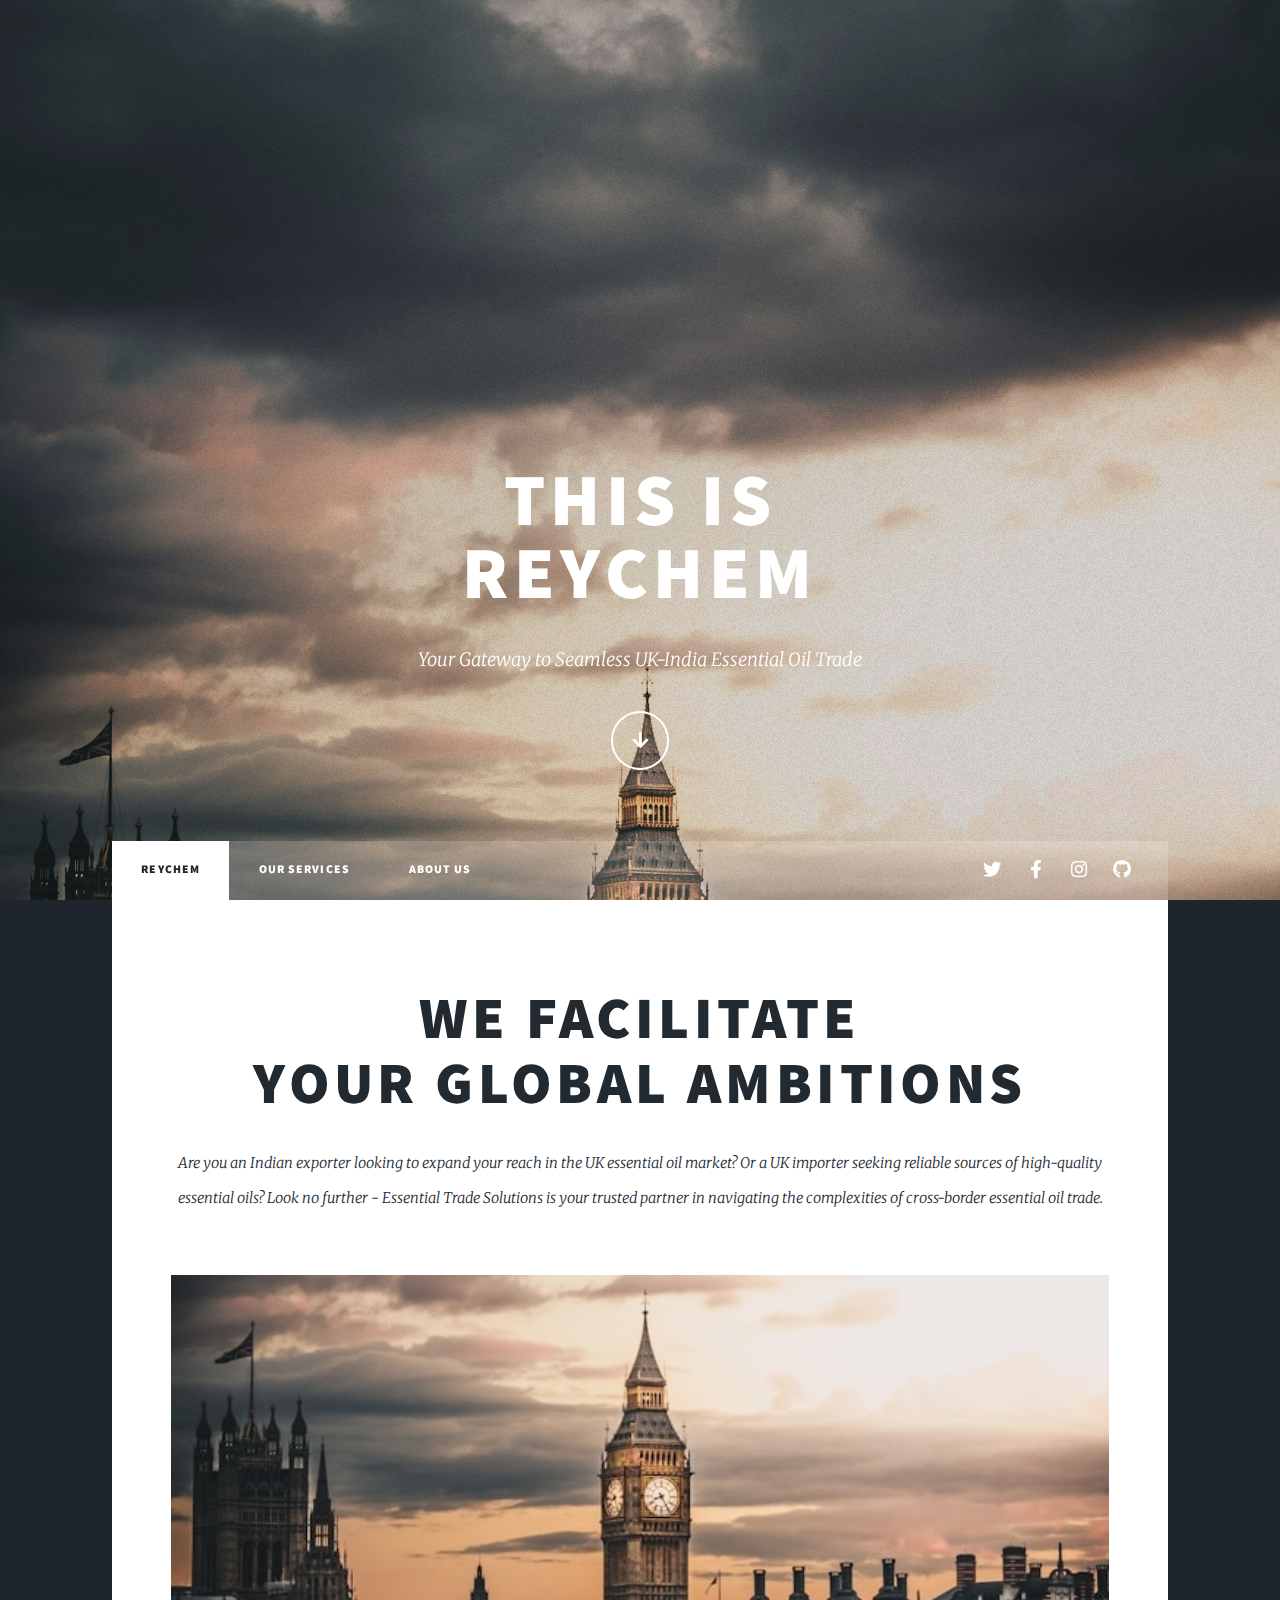
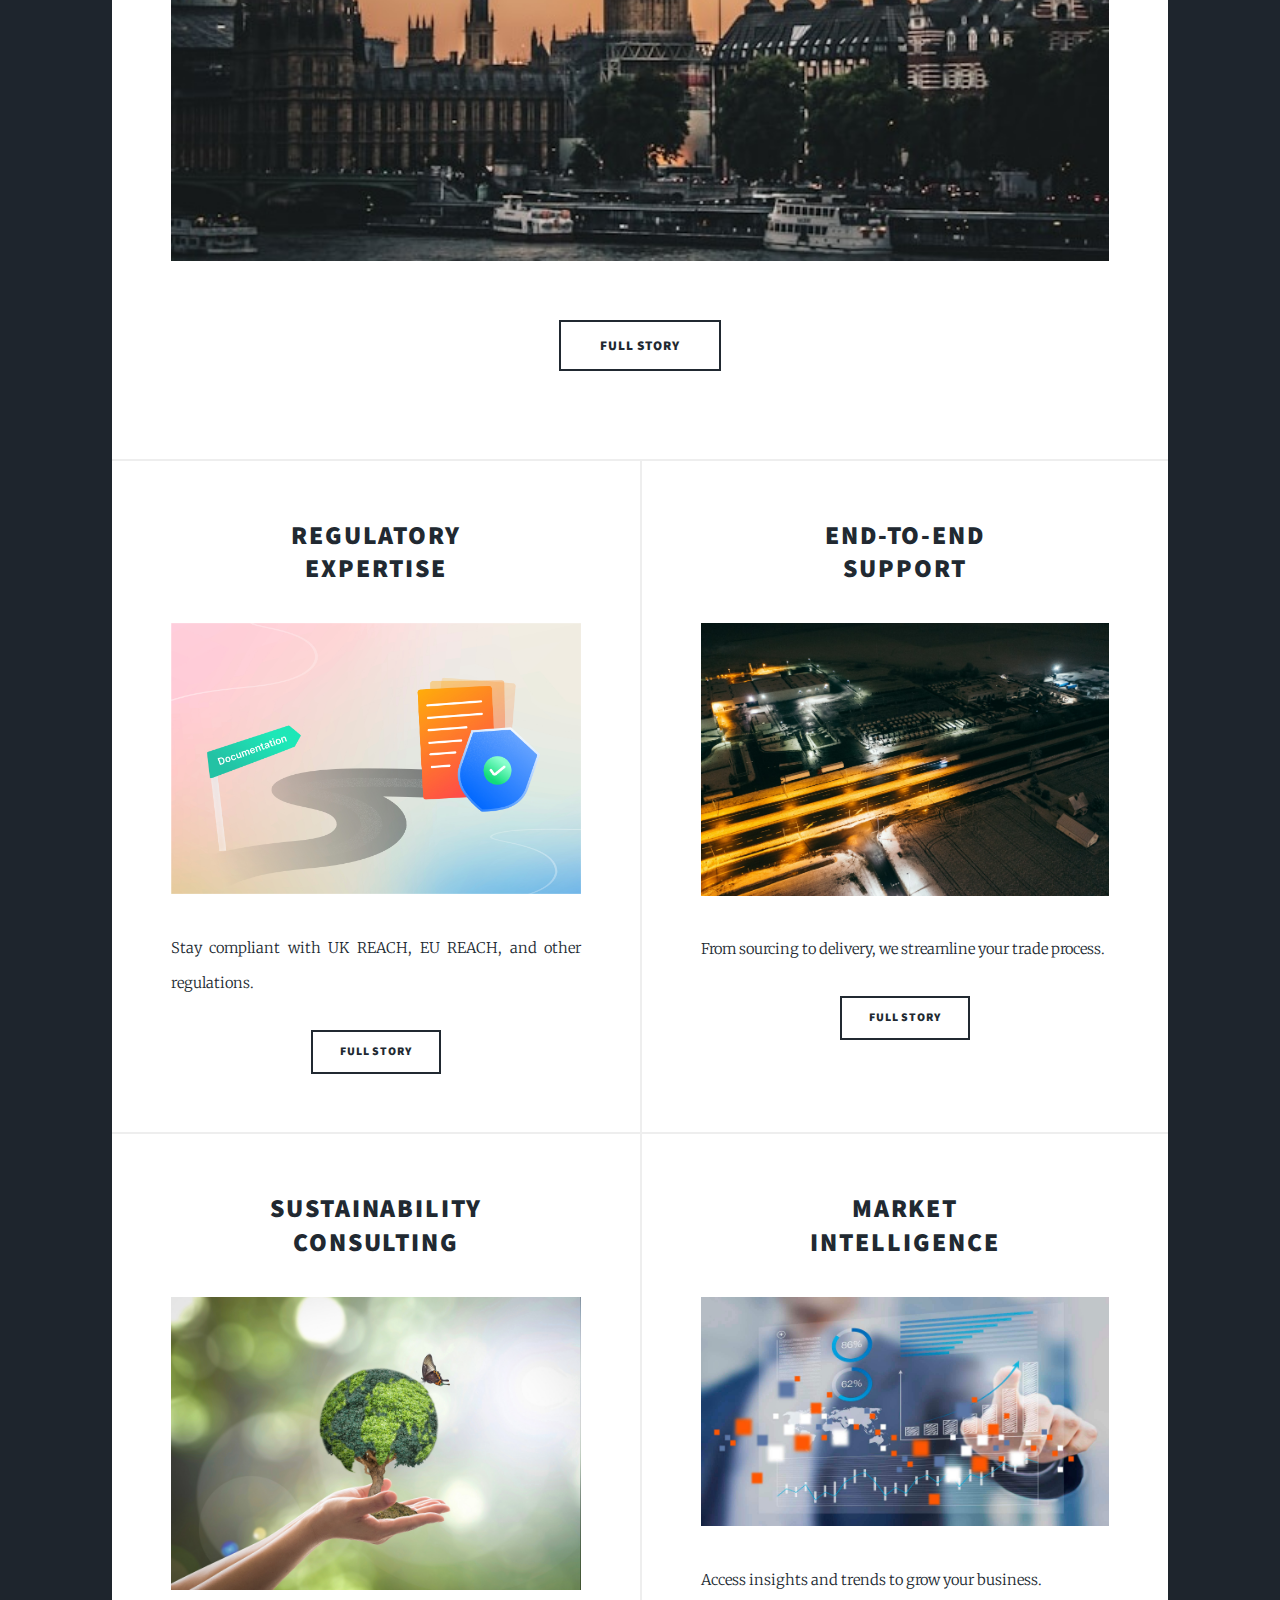
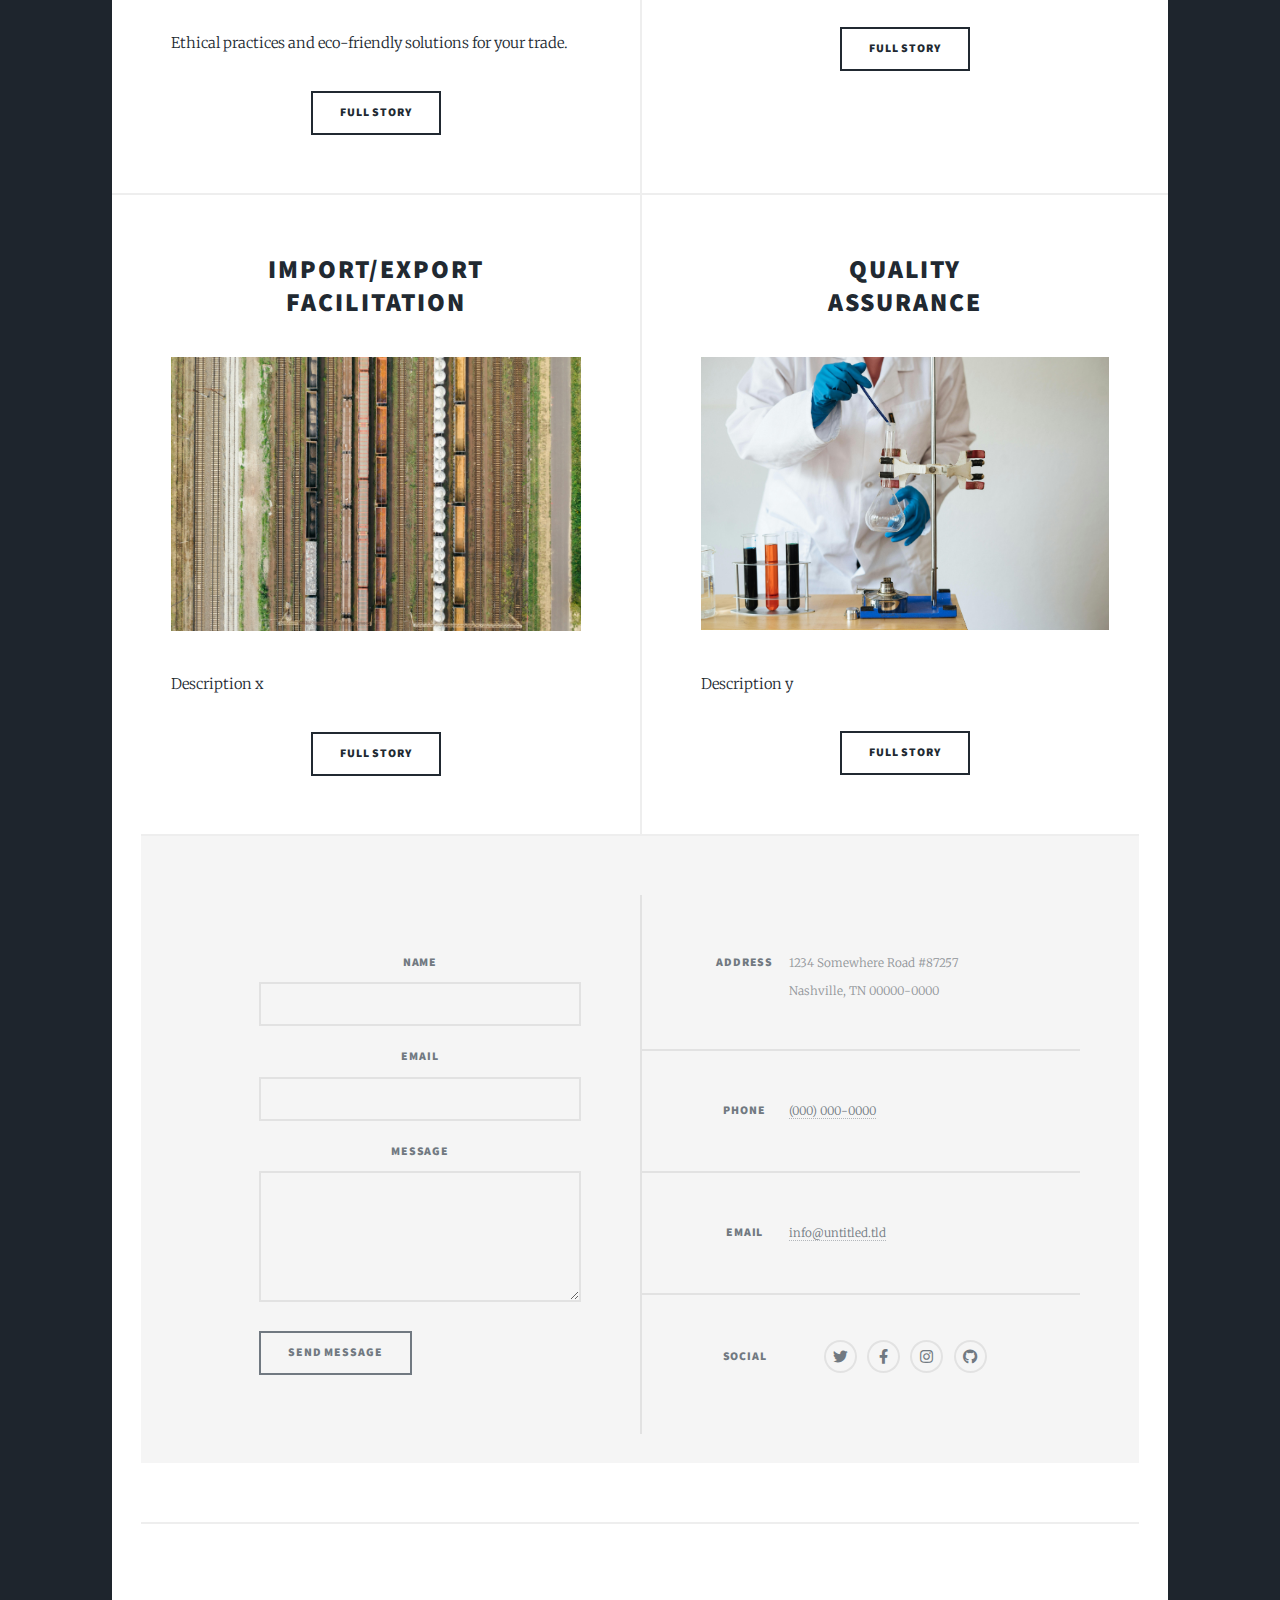
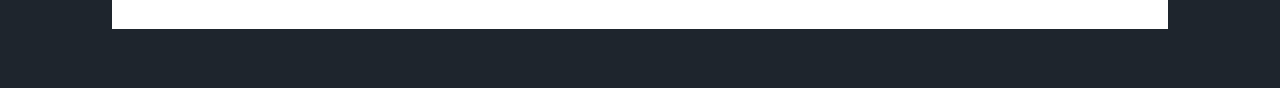
==== commit e2e194e4: "2" ====
--- a/index.html
+++ b/index.html
@@ -109,7 +109,7 @@
 										<h2><a href="#">Market<br />
 											Intelligence</a></h2>
 									</header>
-									<a href="market-intelligence.html" class="image fit"><img src="images/data2.jpeg" alt="" /></a>
+									<a href="market-intelligence.html" class="image fit"><img src="images/data1.jpg" alt="" /></a>
 									<p>Access insights and trends to grow your business.</p>
 									<ul class="actions special">
 										<li><a href="market-intelligence.html" class="button">Full Story</a></li>
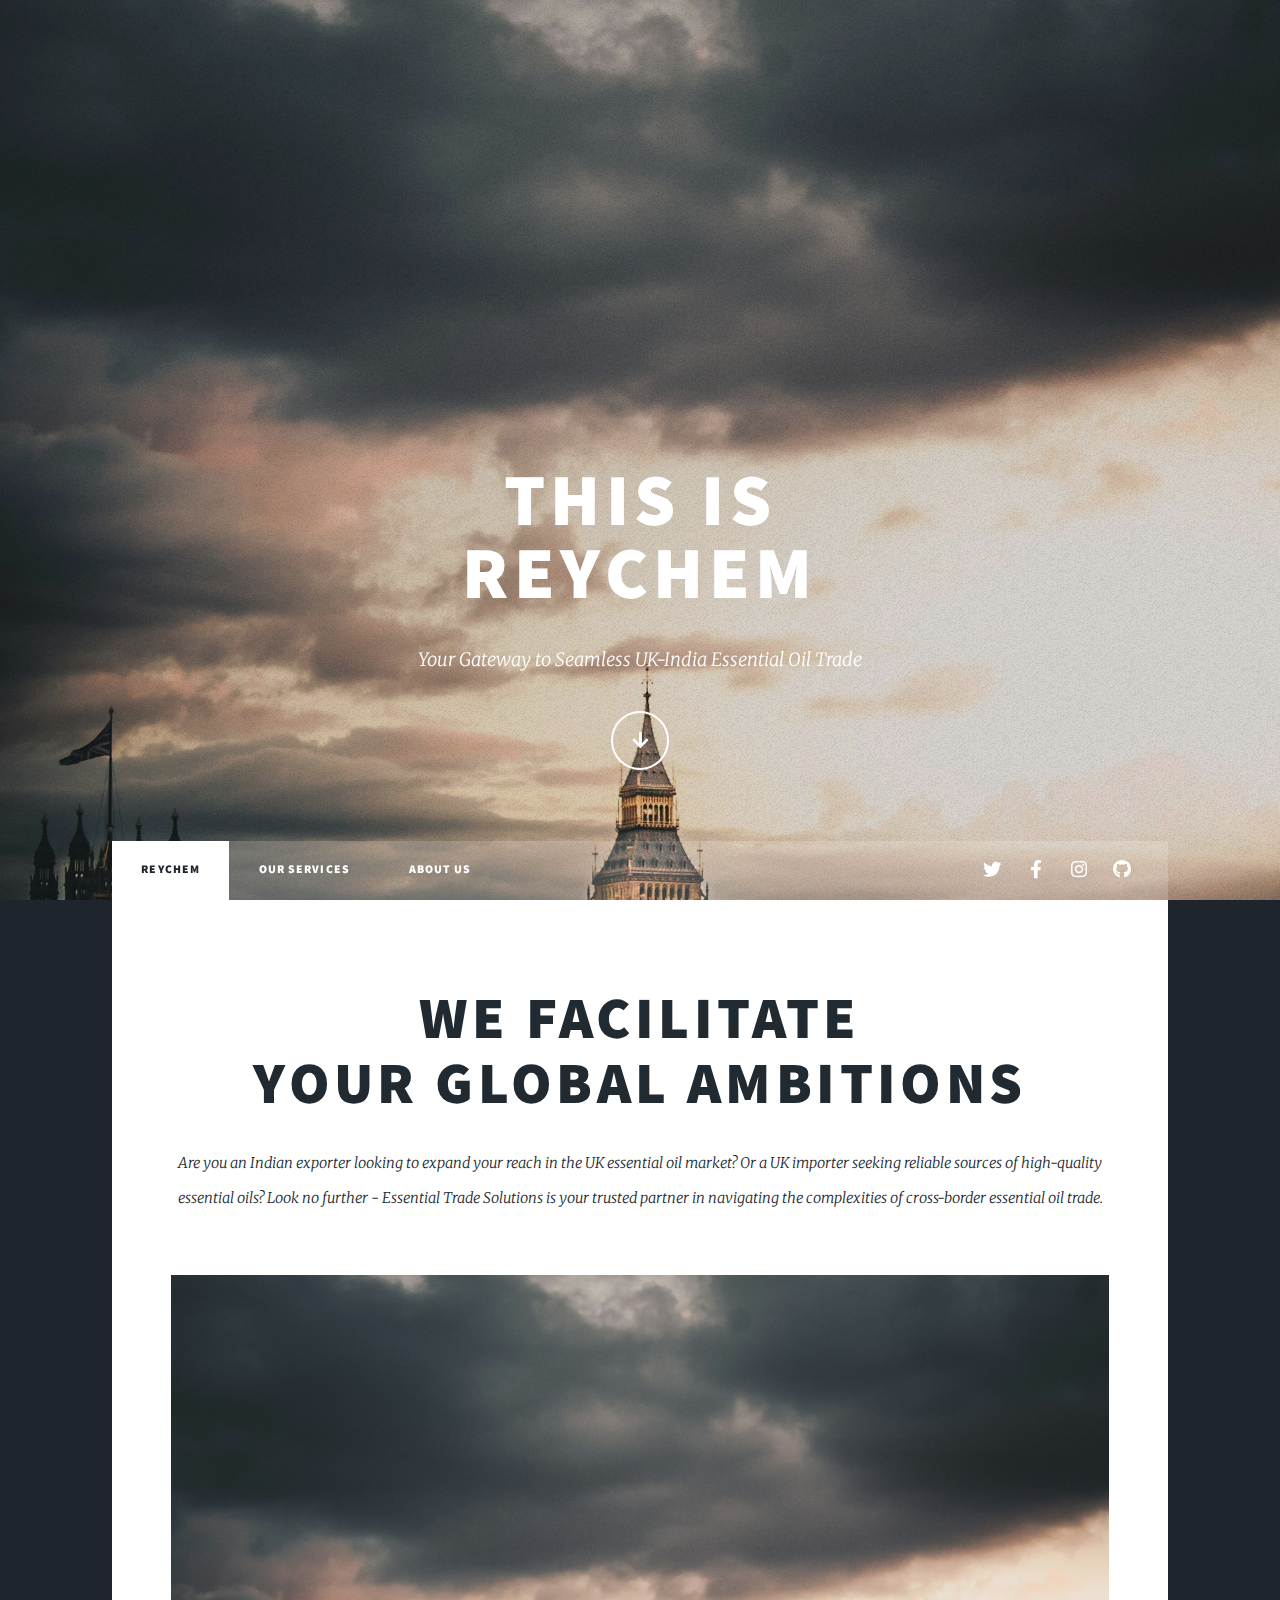
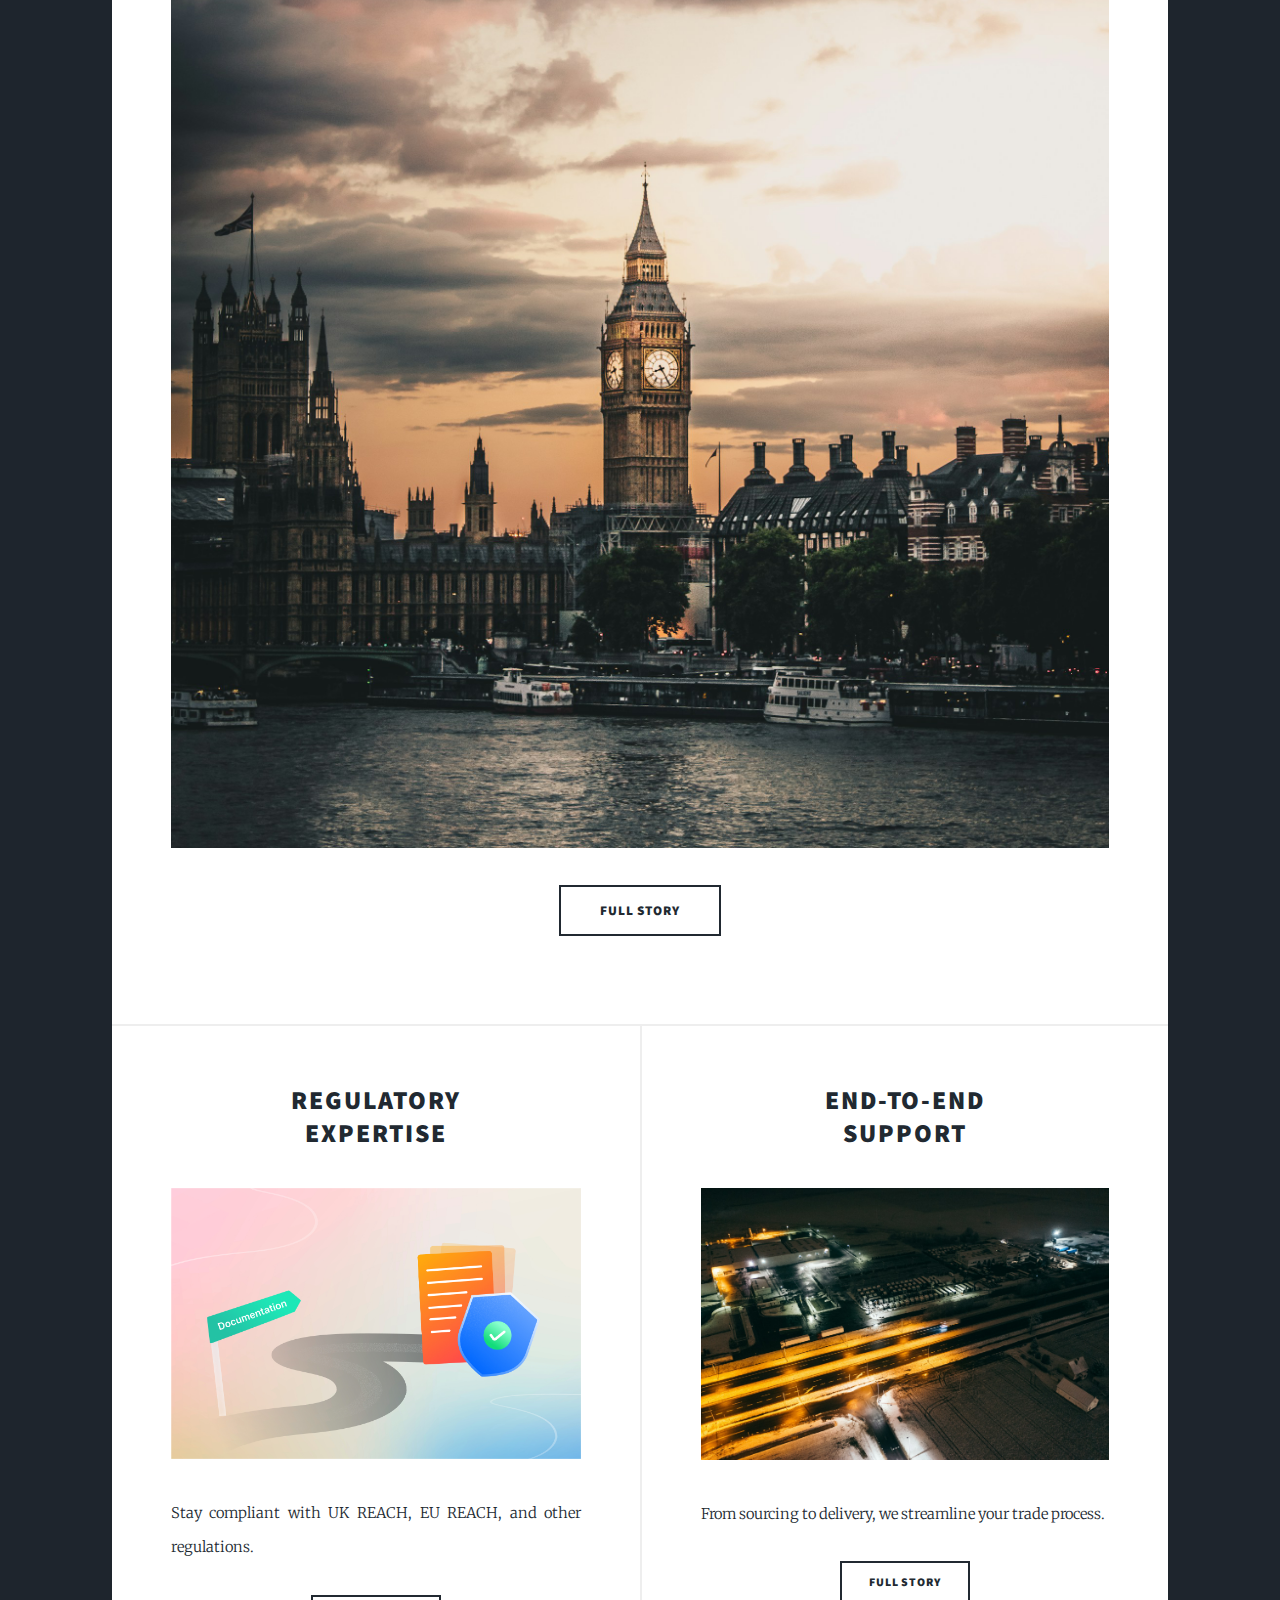
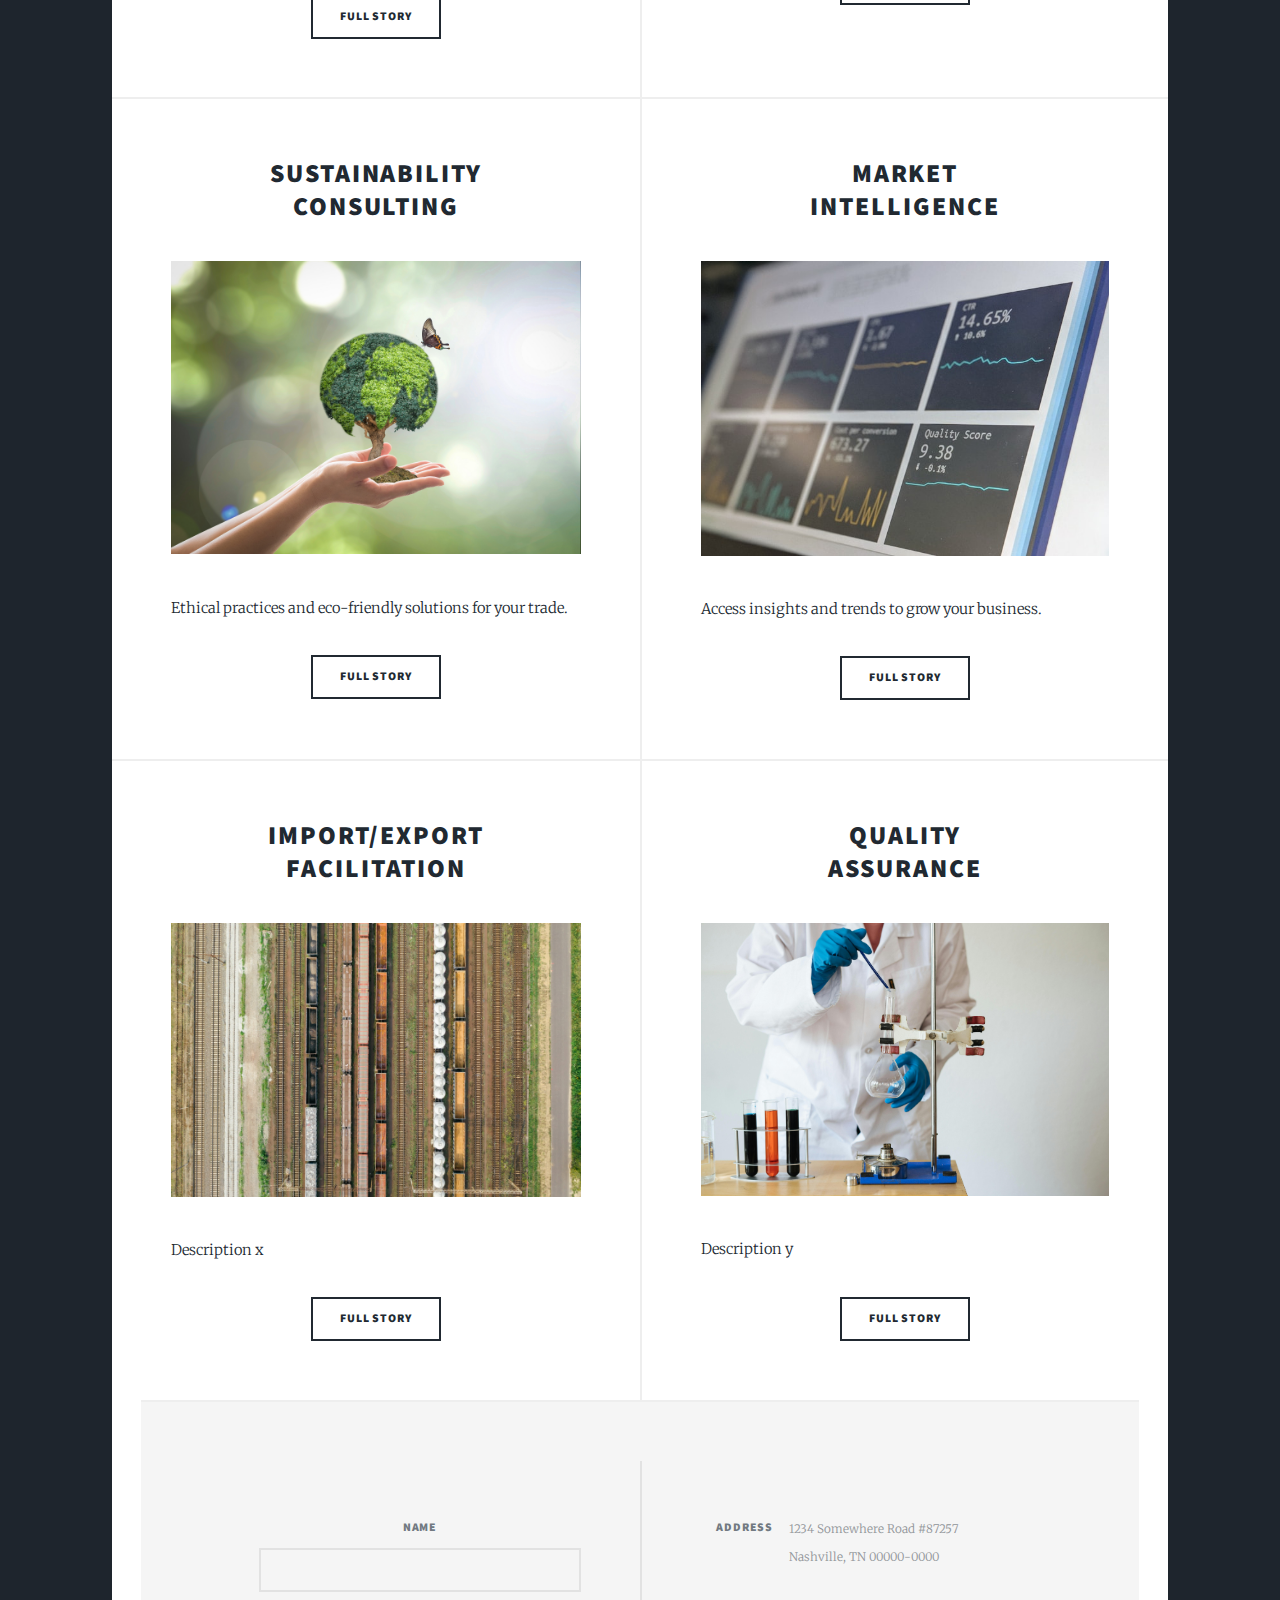
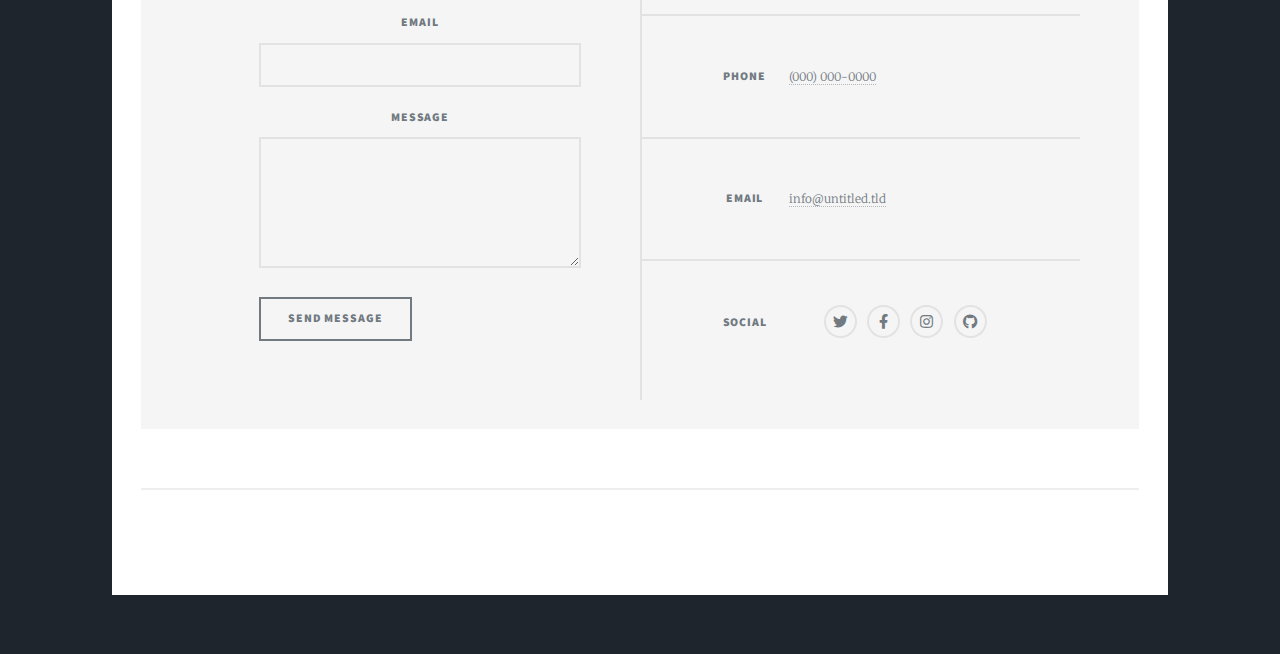
==== commit 8070d980: "1" ====
--- a/index.html
+++ b/index.html
@@ -59,7 +59,7 @@
 										of cross-border essential oil trade.
 									  </p>
 								</header>
-								<a href="#" class="image main"><img src="images/london6.jpg" alt="" /></a>
+								<a href="#" class="image fit"><img src="images/london4.jpg" alt="" /></a>
 								<ul class="actions special">
 									<li><a href="about.html" class="button large">Full Story</a></li>
 								</ul>
@@ -69,7 +69,6 @@
 							<section class="posts">
 								<article>
 									<header>
-									<!-- 	<span class="date">April 24, 2017</span> -->
 										<h2><a href="#">Regulatory<br />
 										Expertise</a></h2>
 									</header>
@@ -81,7 +80,6 @@
 								</article>
 								<article>
 									<header>
-									<!-- 	<span class="date">April 22, 2017</span> -->
 										<h2><a href="#">End-to-End<br />
 										Support</a></h2>
 									</header>
@@ -93,7 +91,6 @@
 								</article>
 								<article>
 									<header>
-									<!-- 	<span class="date">April 18, 2017</span> -->
 										<h2><a href="#">Sustainability<br />
 										Consulting</a></h2>
 									</header>
@@ -105,11 +102,10 @@
 								</article>
 								<article>
 									<header>
-									<!-- 	<span class="date">April 14, 2017</span> -->
 										<h2><a href="#">Market<br />
 											Intelligence</a></h2>
 									</header>
-									<a href="market-intelligence.html" class="image fit"><img src="images/data1.jpg" alt="" /></a>
+									<a href="market-intelligence.html" class="image fit"><img src="images/data3.jpg" alt="" /></a>
 									<p>Access insights and trends to grow your business.</p>
 									<ul class="actions special">
 										<li><a href="market-intelligence.html" class="button">Full Story</a></li>
@@ -117,7 +113,6 @@
 								</article>
 								<article>
 									<header>
-									<!-- 	<span class="date">April 11, 2017</span> -->
 										<h2><a href="#">Import/Export<br />
 											Facilitation</a></h2>
 									</header>
@@ -129,7 +124,6 @@
 								</article>
 								<article>
 									<header>
-									<!-- 	<span class="date">April 7, 2017</span> -->
 										<h2><a href="#">Quality<br />
 											Assurance</a></h2>
 									</header>
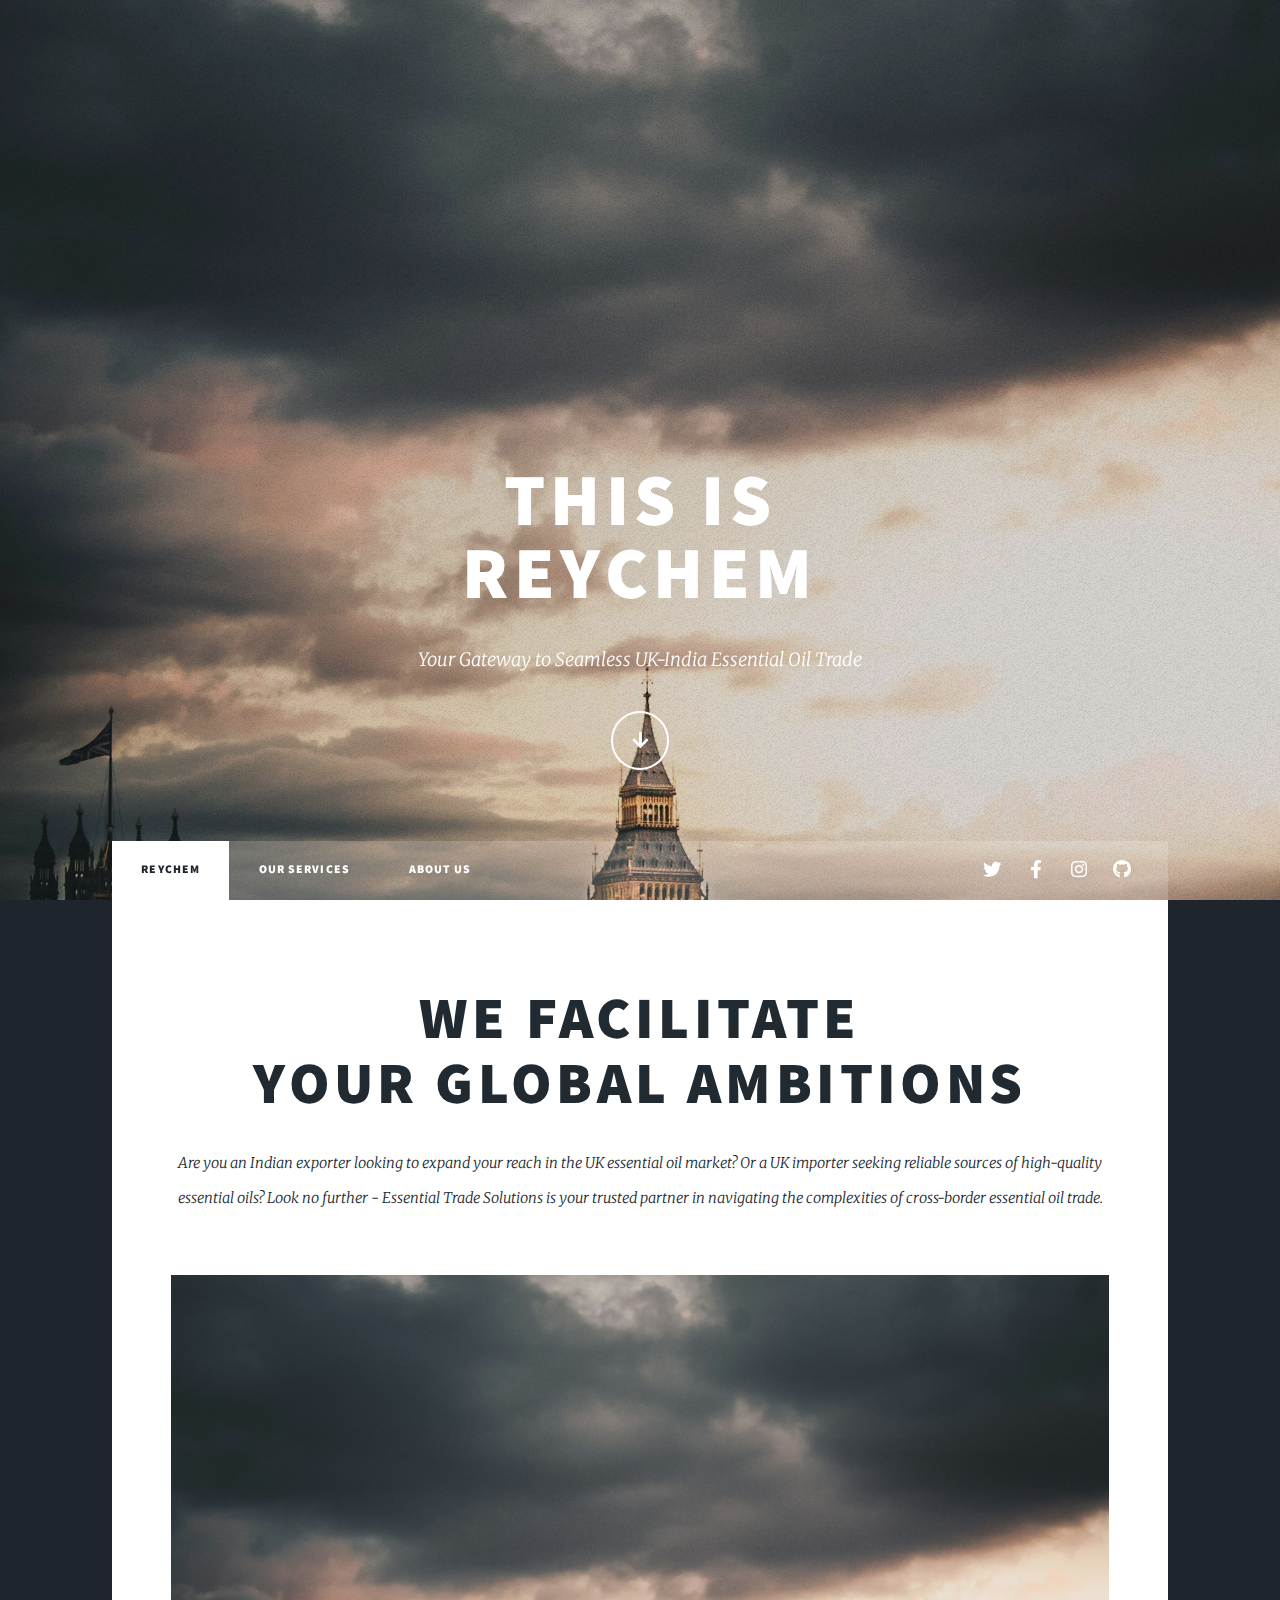
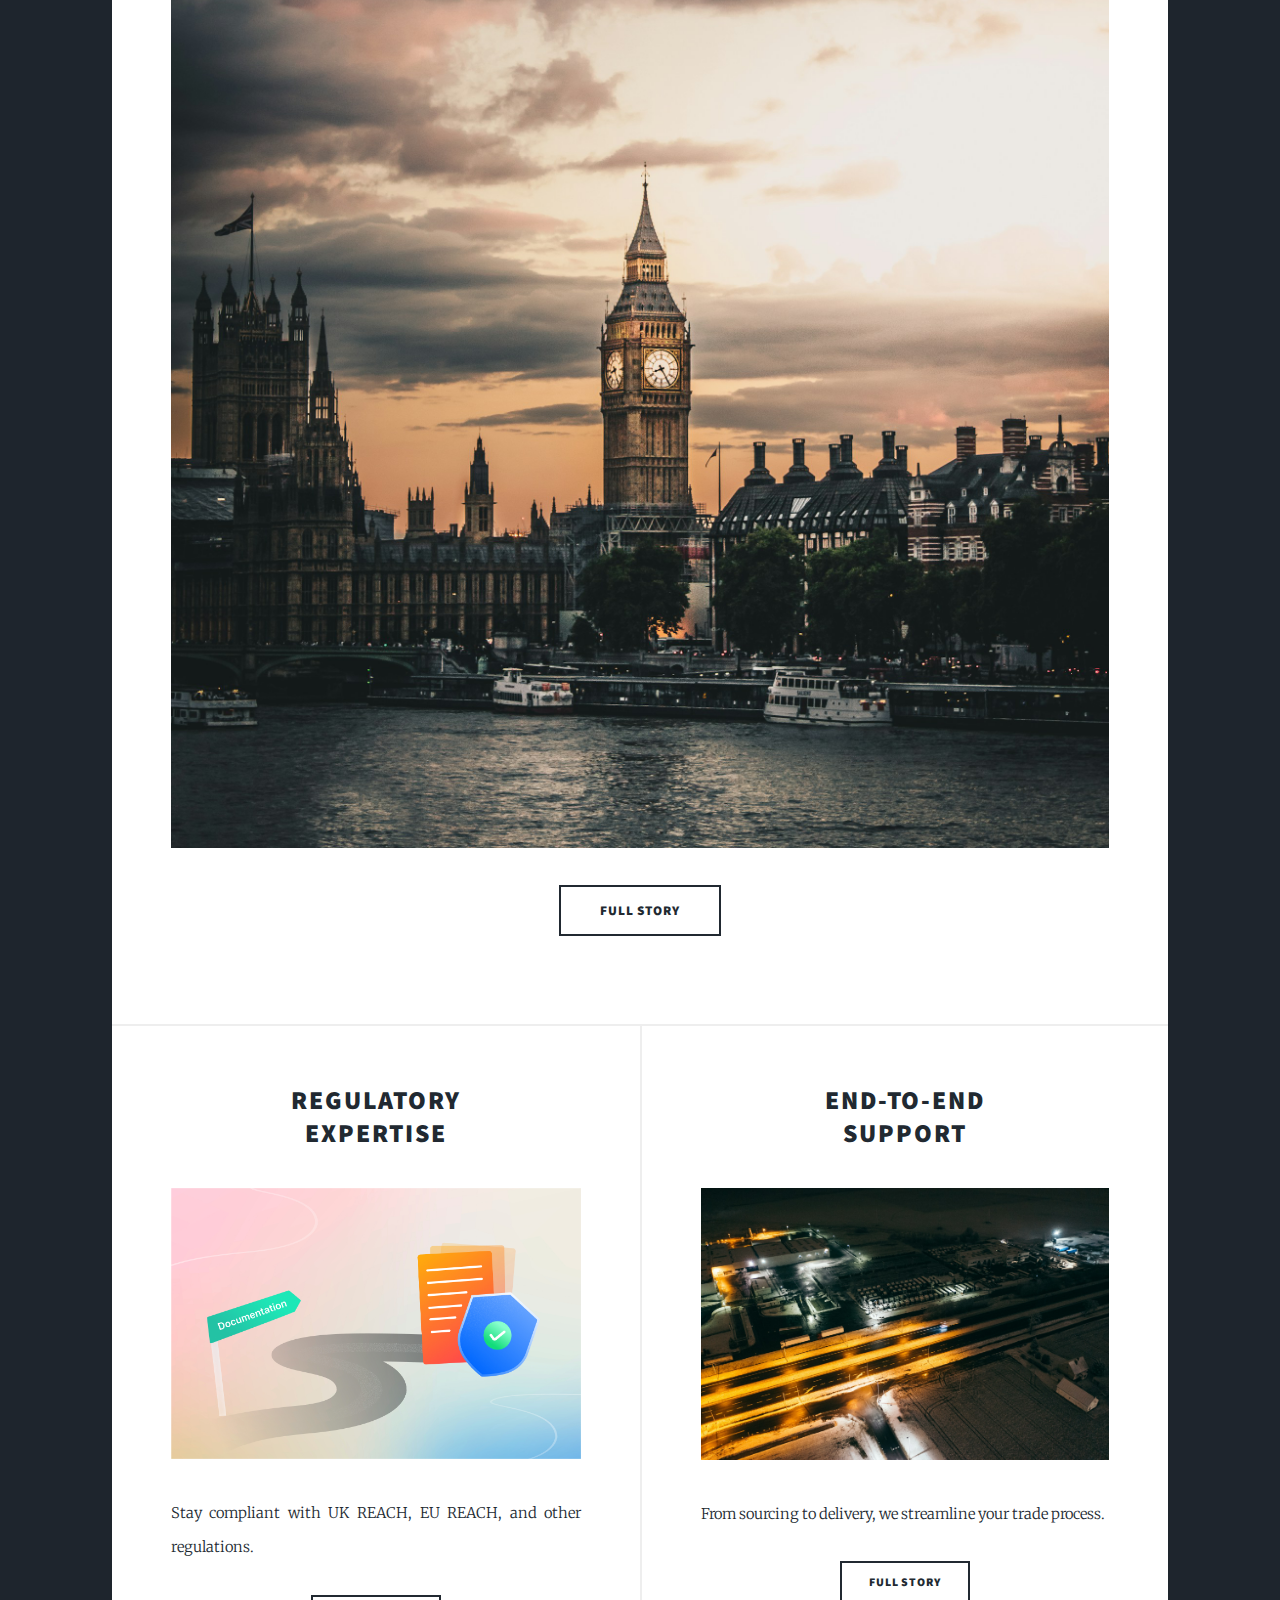
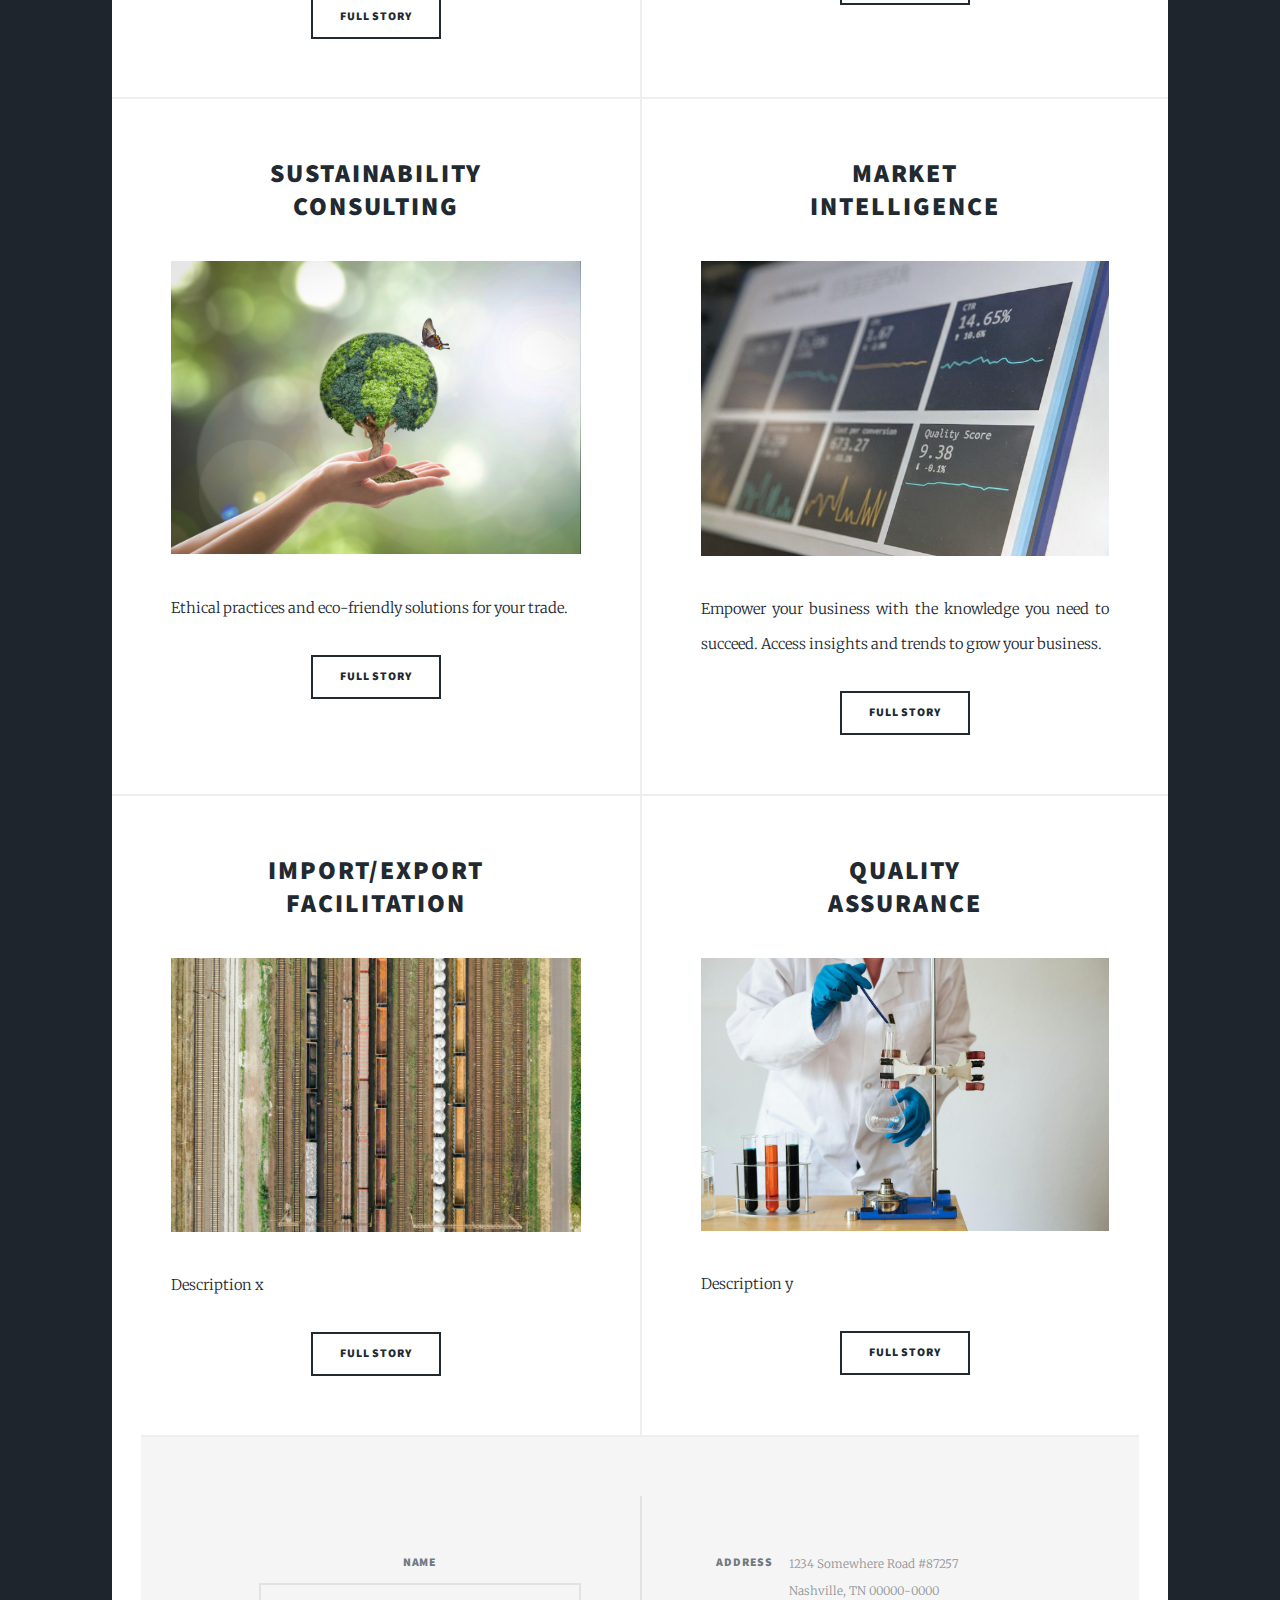
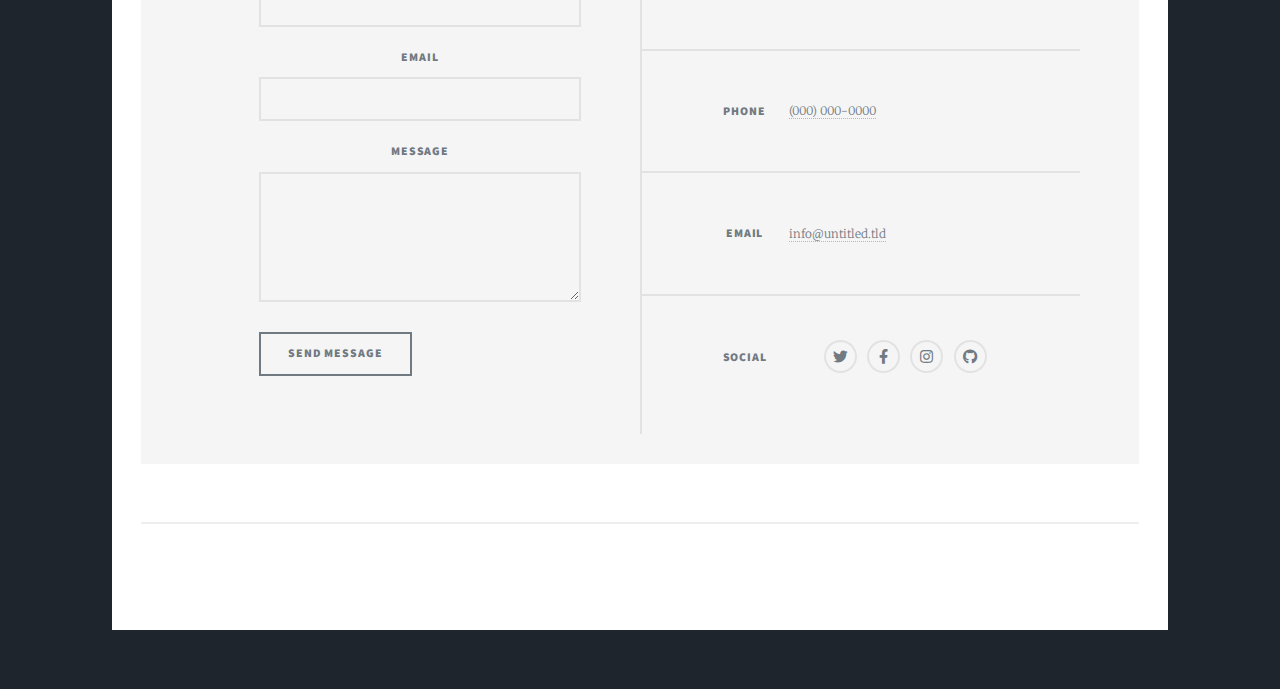
==== commit f86885d9: "2" ====
--- a/index.html
+++ b/index.html
@@ -106,7 +106,7 @@
 											Intelligence</a></h2>
 									</header>
 									<a href="market-intelligence.html" class="image fit"><img src="images/data3.jpg" alt="" /></a>
-									<p>Access insights and trends to grow your business.</p>
+									<p>Empower your business with the knowledge you need to succeed. Access insights and trends to grow your business.</p>
 									<ul class="actions special">
 										<li><a href="market-intelligence.html" class="button">Full Story</a></li>
 									</ul>
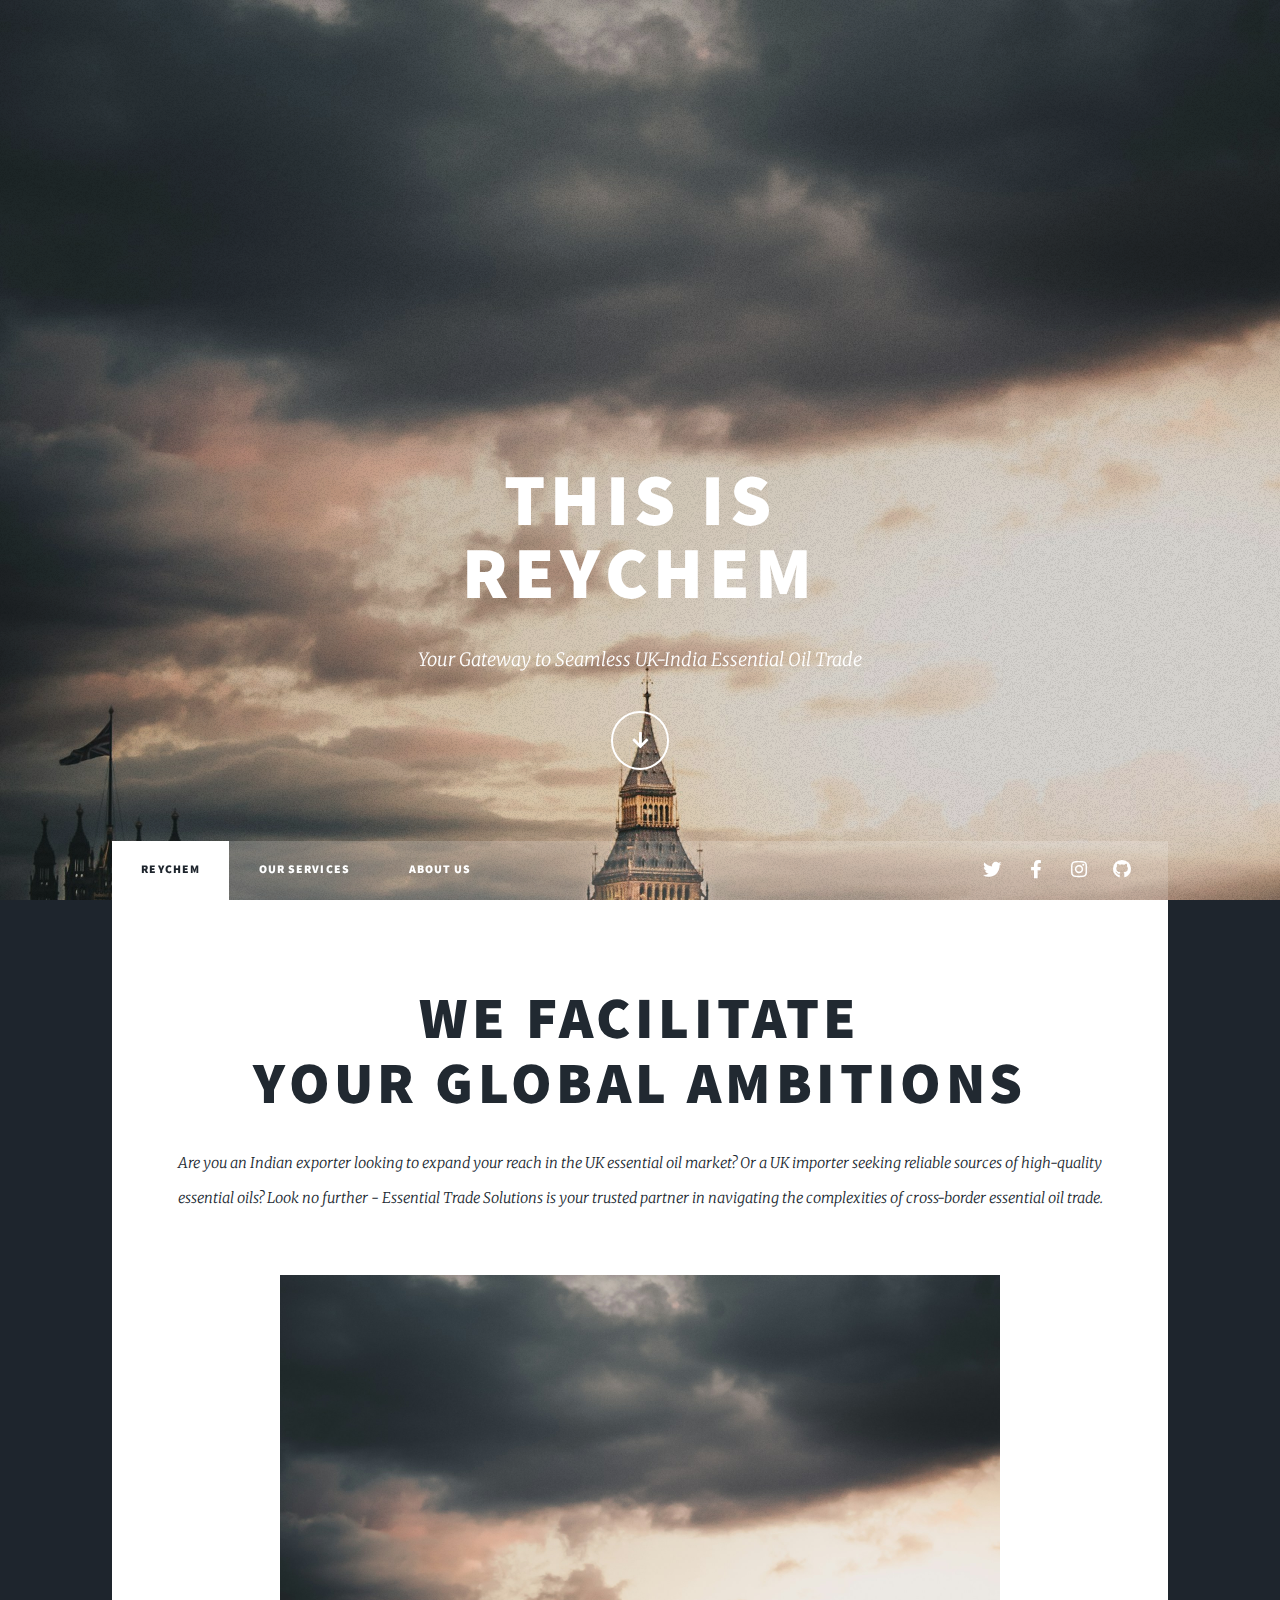
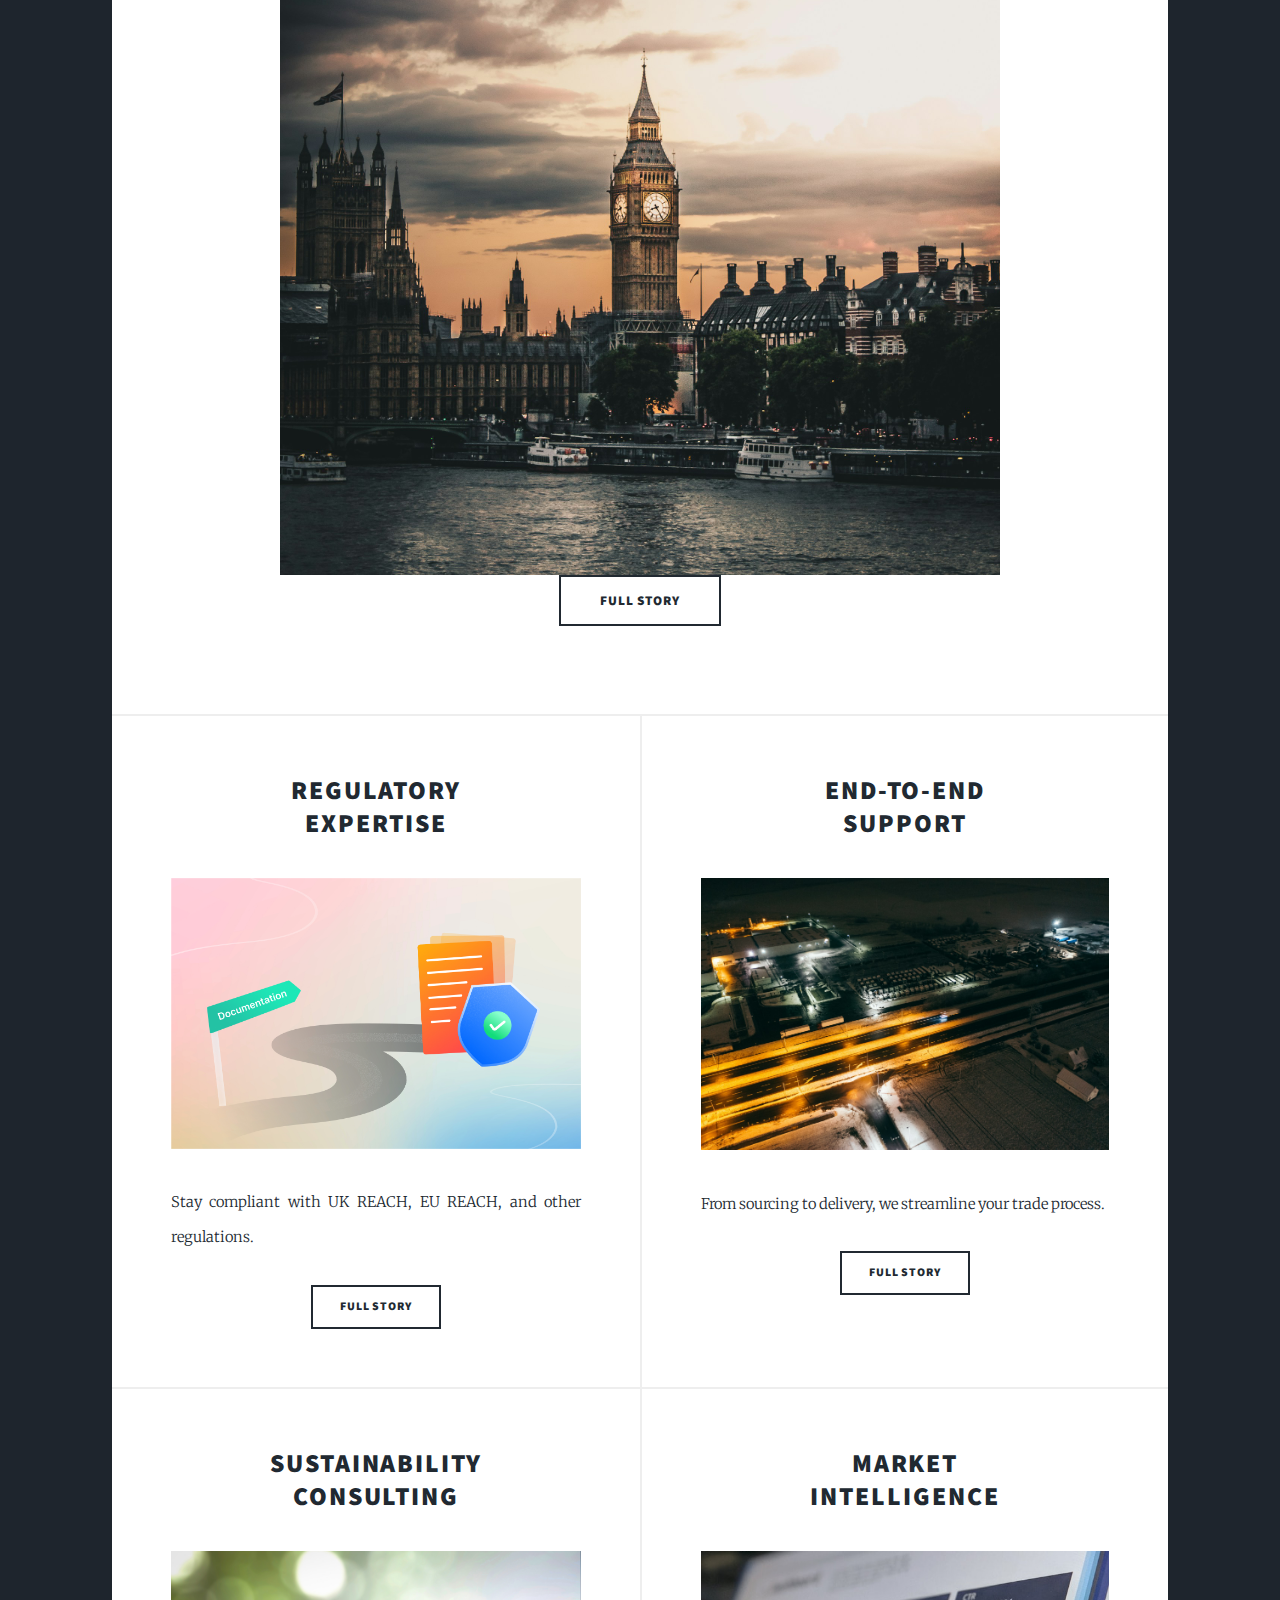
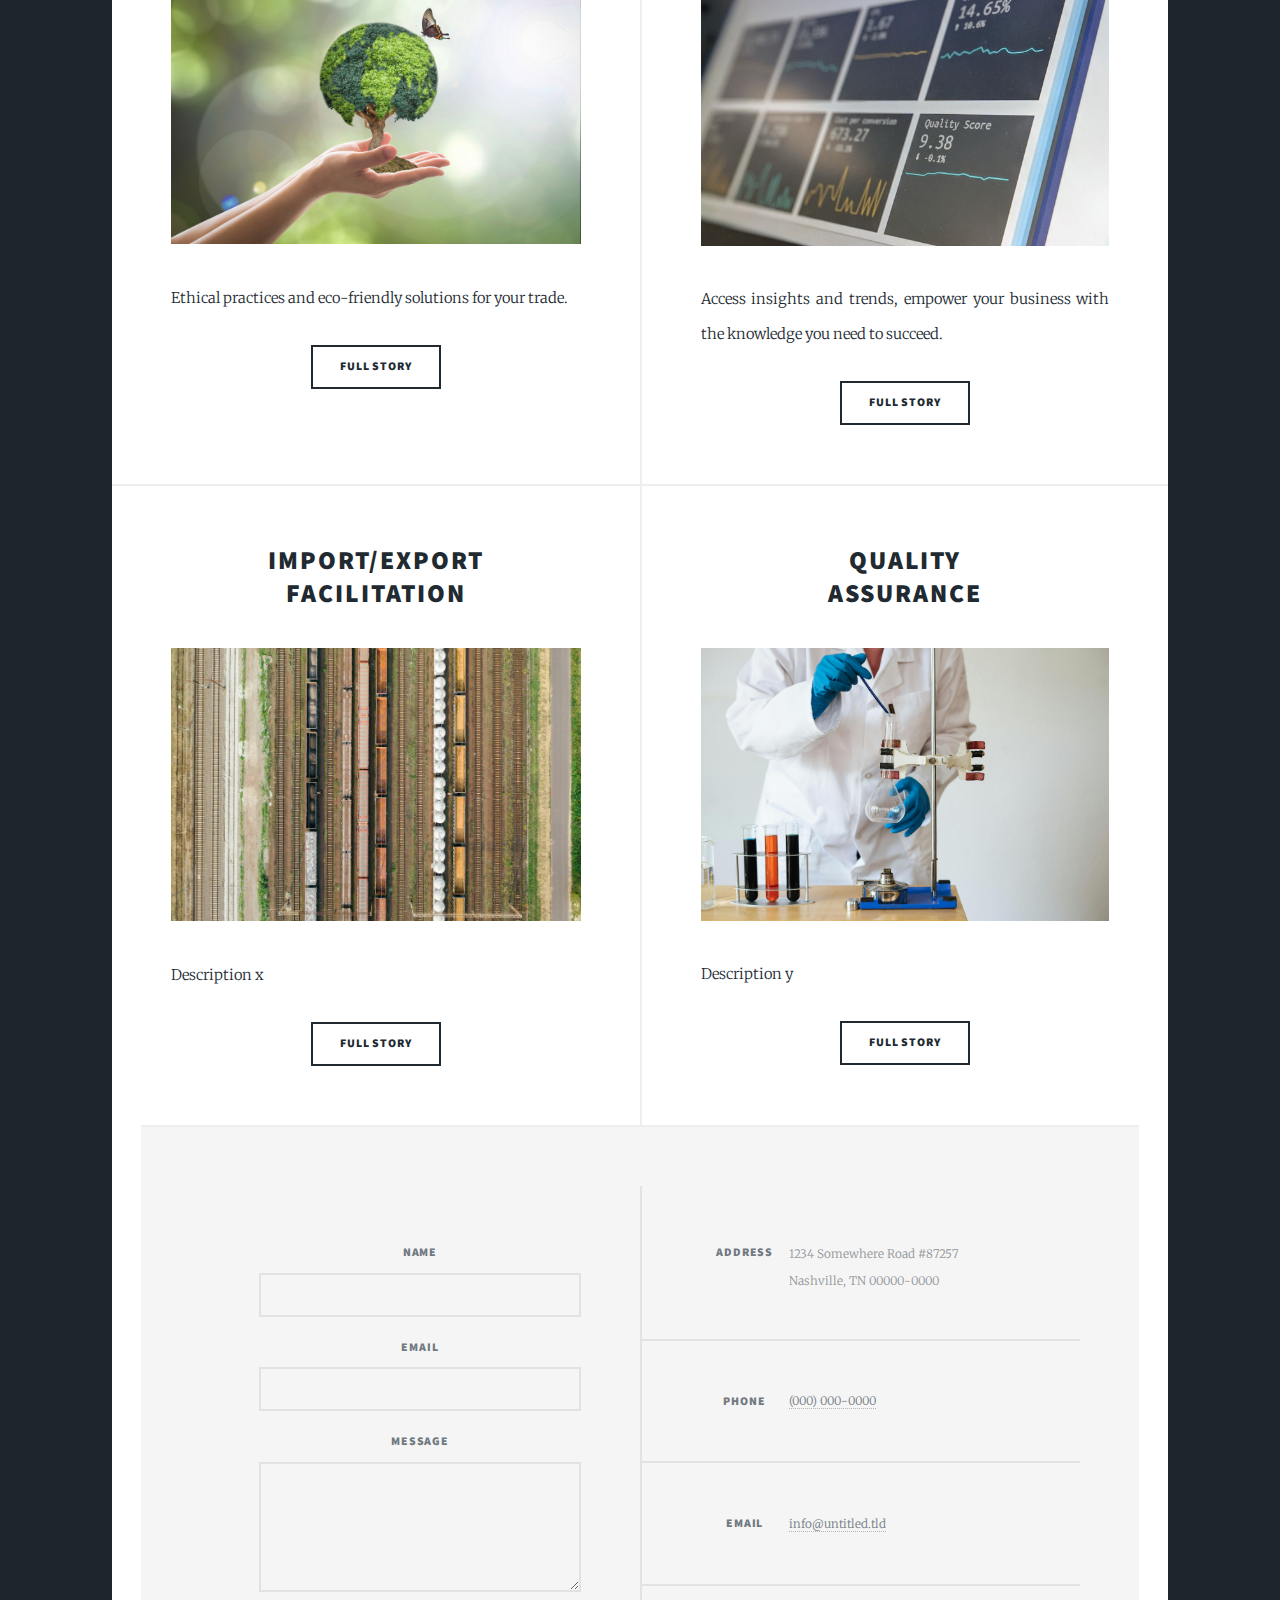
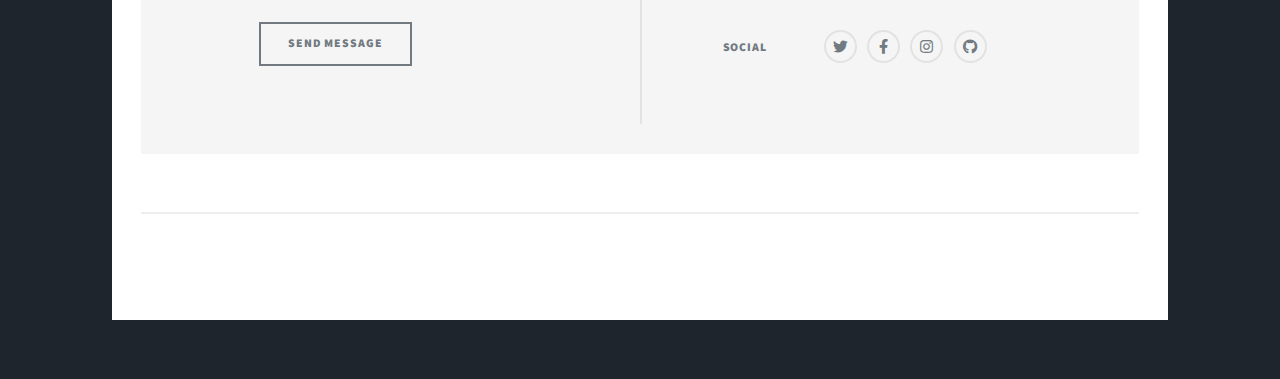
==== commit e5ec8a5e: "11" ====
--- a/index.html
+++ b/index.html
@@ -59,7 +59,11 @@
 										of cross-border essential oil trade.
 									  </p>
 								</header>
-								<a href="#" class="image fit"><img src="images/london4.jpg" alt="" /></a>
+								<div class="centered-image-container">
+									<img src="images/london4.jpg" alt="">
+								  </div>
+								  
+							<!--	<a href="#" class="image fit"><img src="images/london4.jpg" alt="" /></a>-->
 								<ul class="actions special">
 									<li><a href="about.html" class="button large">Full Story</a></li>
 								</ul>
@@ -106,7 +110,7 @@
 											Intelligence</a></h2>
 									</header>
 									<a href="market-intelligence.html" class="image fit"><img src="images/data3.jpg" alt="" /></a>
-									<p>Empower your business with the knowledge you need to succeed. Access insights and trends to grow your business.</p>
+									<p>Access insights and trends, empower your business with the knowledge you need to succeed.</p>
 									<ul class="actions special">
 										<li><a href="market-intelligence.html" class="button">Full Story</a></li>
 									</ul>
--- a/assets/css/main.css
+++ b/assets/css/main.css
@@ -2675,7 +2675,20 @@
 			-ms-transform: scale(1.05);
 			transform: scale(1.05);
 		}
-
+/* my code */
+		.centered-image-container {
+			display: flex;
+			justify-content: center;
+			align-items: center;
+			height: 100vh; /* This makes the container full height of the viewport */
+		  }
+		  
+		  .centered-image-container img {
+			max-width: 100%;
+			max-height: 100%;
+			object-fit: contain;
+		  }
+		  
 /* Actions */
 
 	ul.actions {
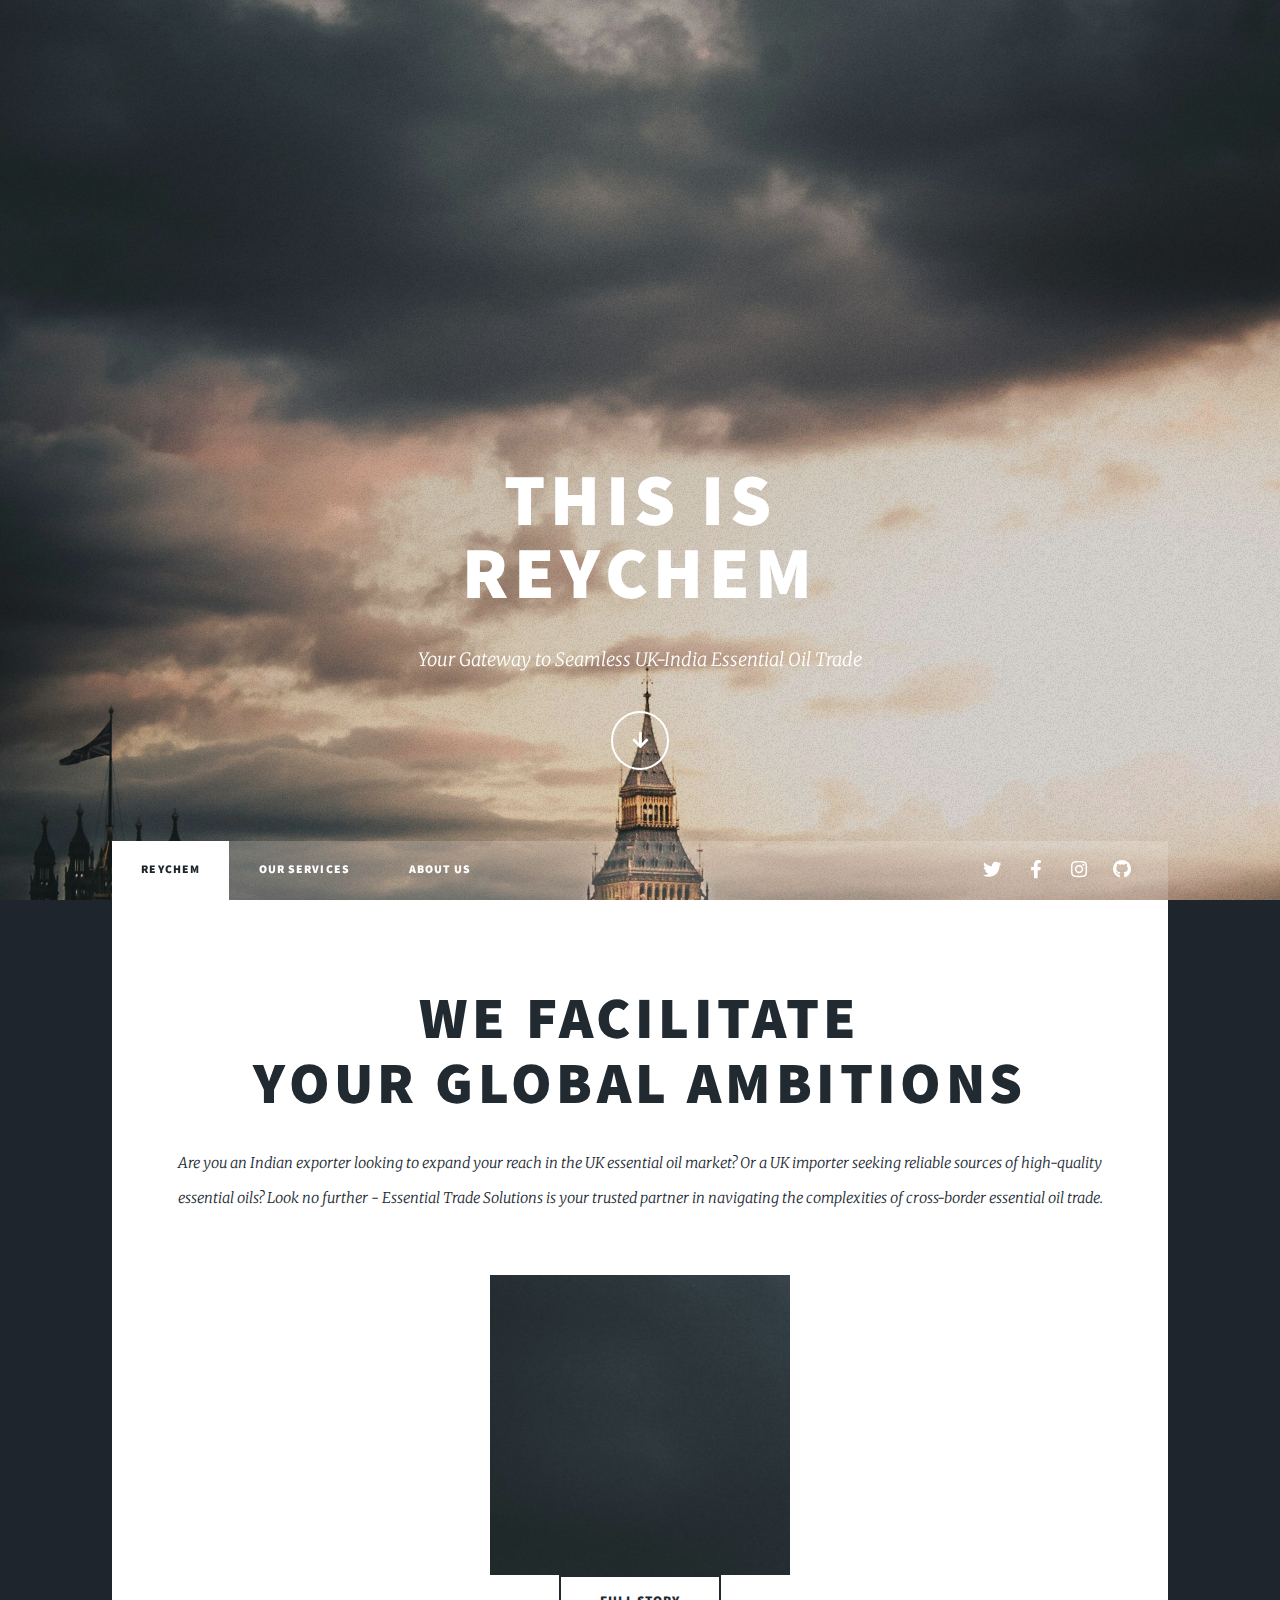
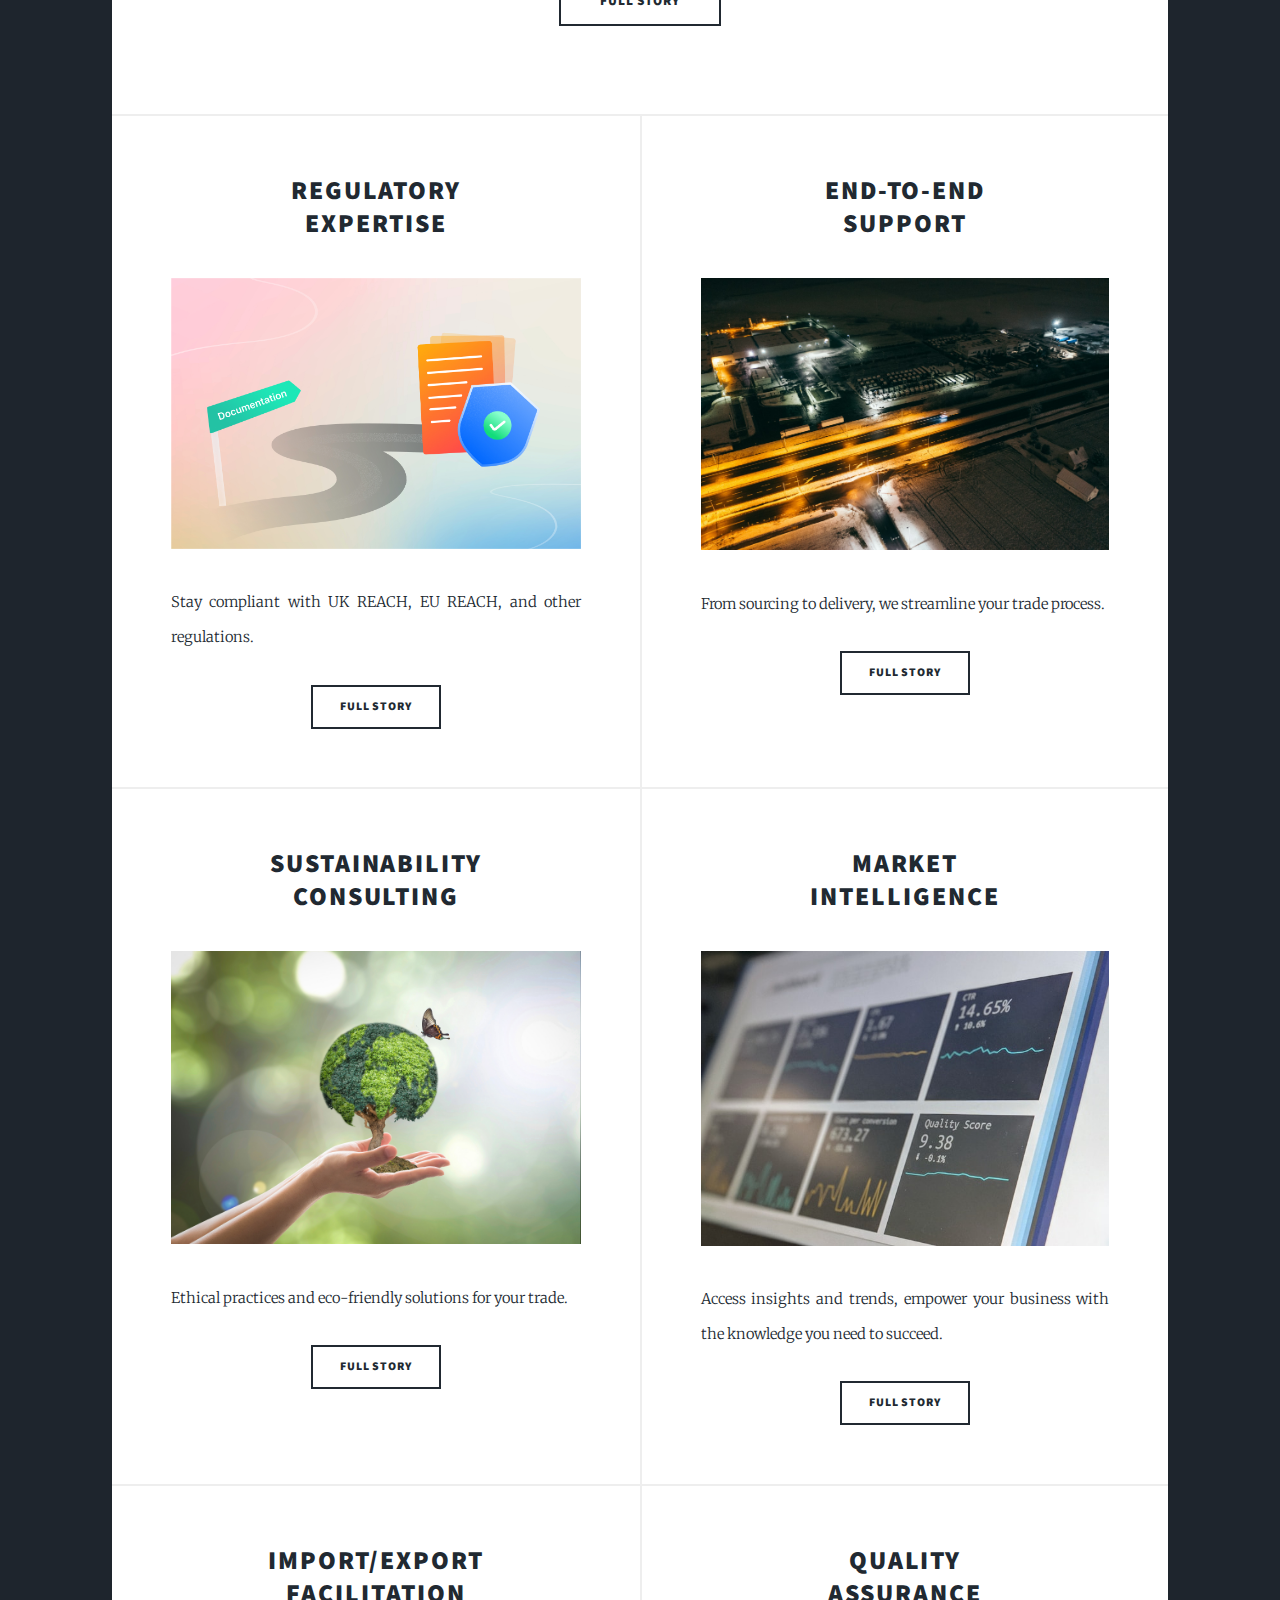
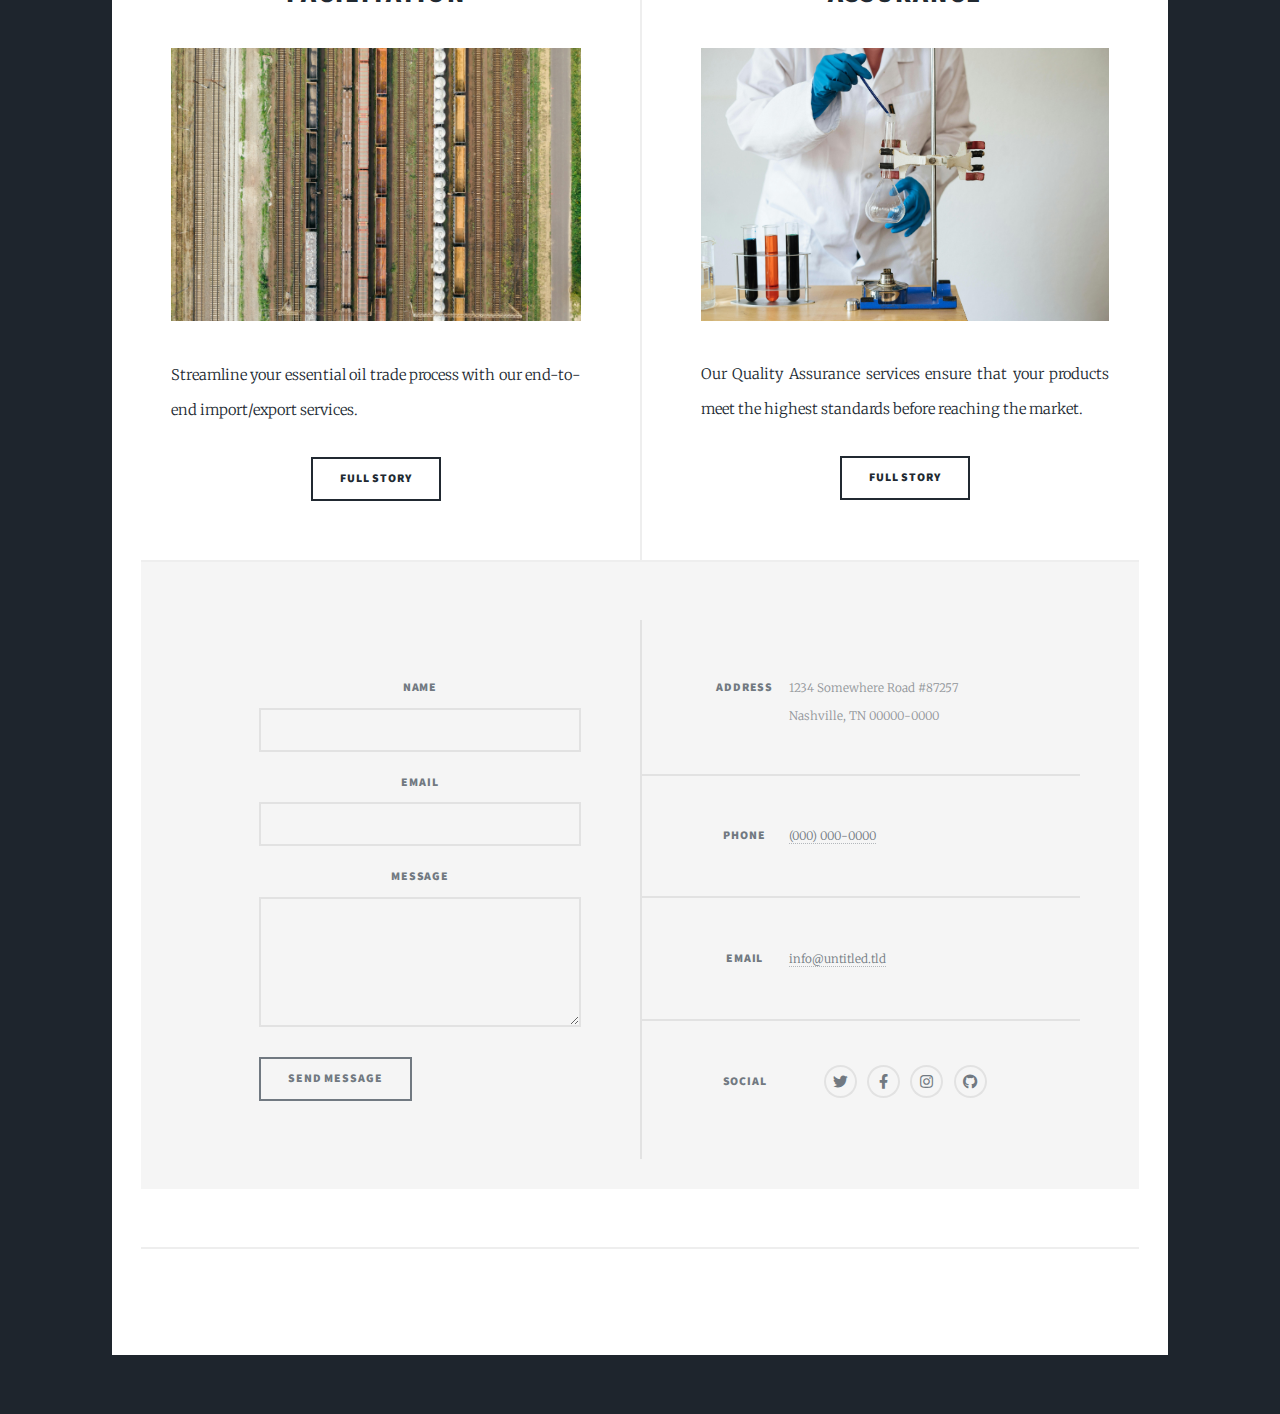
==== commit 9bc45630: "22" ====
--- a/index.html
+++ b/index.html
@@ -121,7 +121,7 @@
 											Facilitation</a></h2>
 									</header>
 									<a href="import-export.html" class="image fit"><img src="images/impex2.jpg" alt="" /></a>
-									<p>Description x</p>
+									<p>Streamline your essential oil trade process with our end-to-end import/export services.</p>
 									<ul class="actions special">
 										<li><a href="import-export.html" class="button">Full Story</a></li>
 									</ul>
@@ -132,7 +132,7 @@
 											Assurance</a></h2>
 									</header>
 									<a href="quality-assurance.html" class="image fit"><img src="images/qa.jpg" alt="" /></a>
-									<p>Description y</p>
+									<p>Our Quality Assurance services ensure that your products meet the highest standards before reaching the market.</p>
 									<ul class="actions special">
 										<li><a href="quality-assurance.html" class="button">Full Story</a></li>
 									</ul>
--- a/assets/css/main.css
+++ b/assets/css/main.css
@@ -2676,18 +2676,20 @@
 			transform: scale(1.05);
 		}
 /* my code */
-		.centered-image-container {
-			display: flex;
-			justify-content: center;
-			align-items: center;
-			height: 100vh; /* This makes the container full height of the viewport */
-		  }
-		  
-		  .centered-image-container img {
-			max-width: 100%;
-			max-height: 100%;
-			object-fit: contain;
-		  }
+.centered-image-container {
+	width: 300px;  /* Adjust this to your desired width */
+	height: 300px; /* Adjust this to your desired height */
+	overflow: hidden;
+	margin: 0 auto; /* This centers the container horizontally */
+  }
+  
+  .centered-image {
+	width: 100%;
+	height: 100%;
+	object-fit: cover;
+	object-position: center;
+  }
+  
 		  
 /* Actions */
 
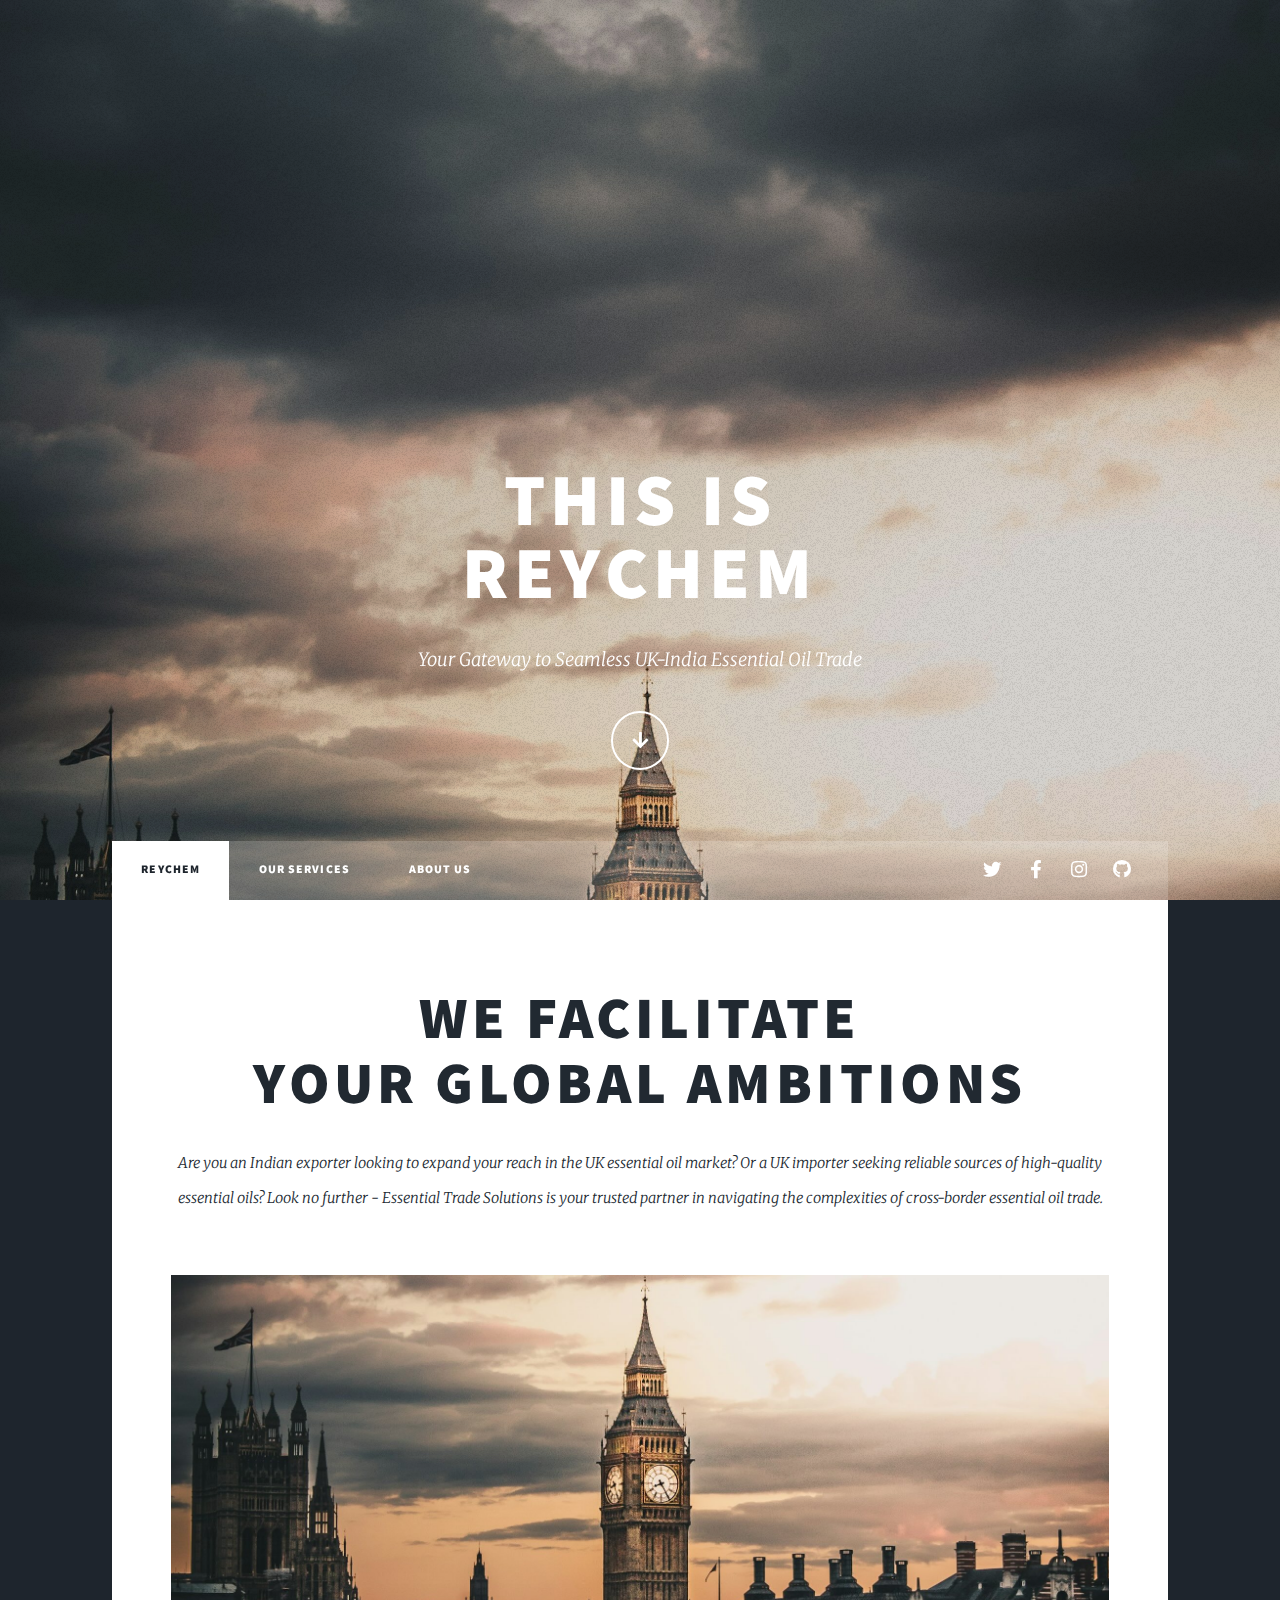
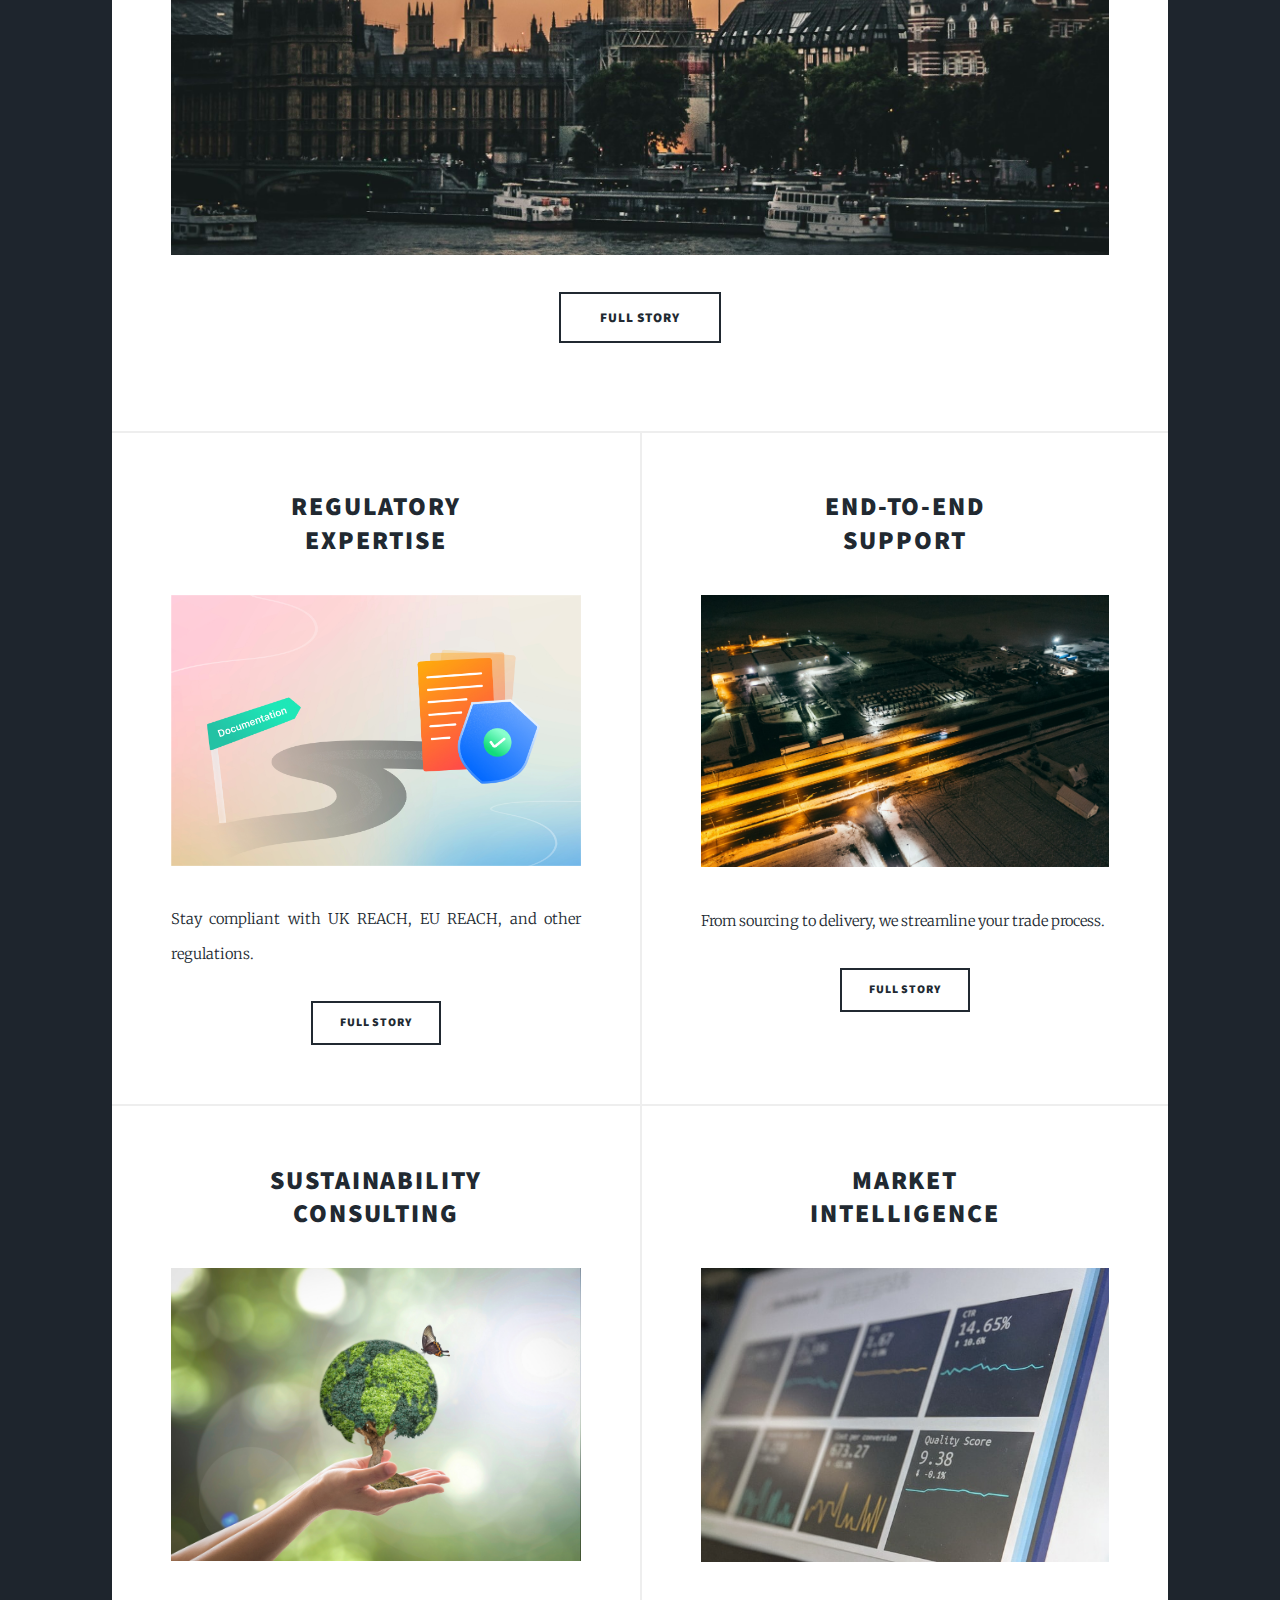
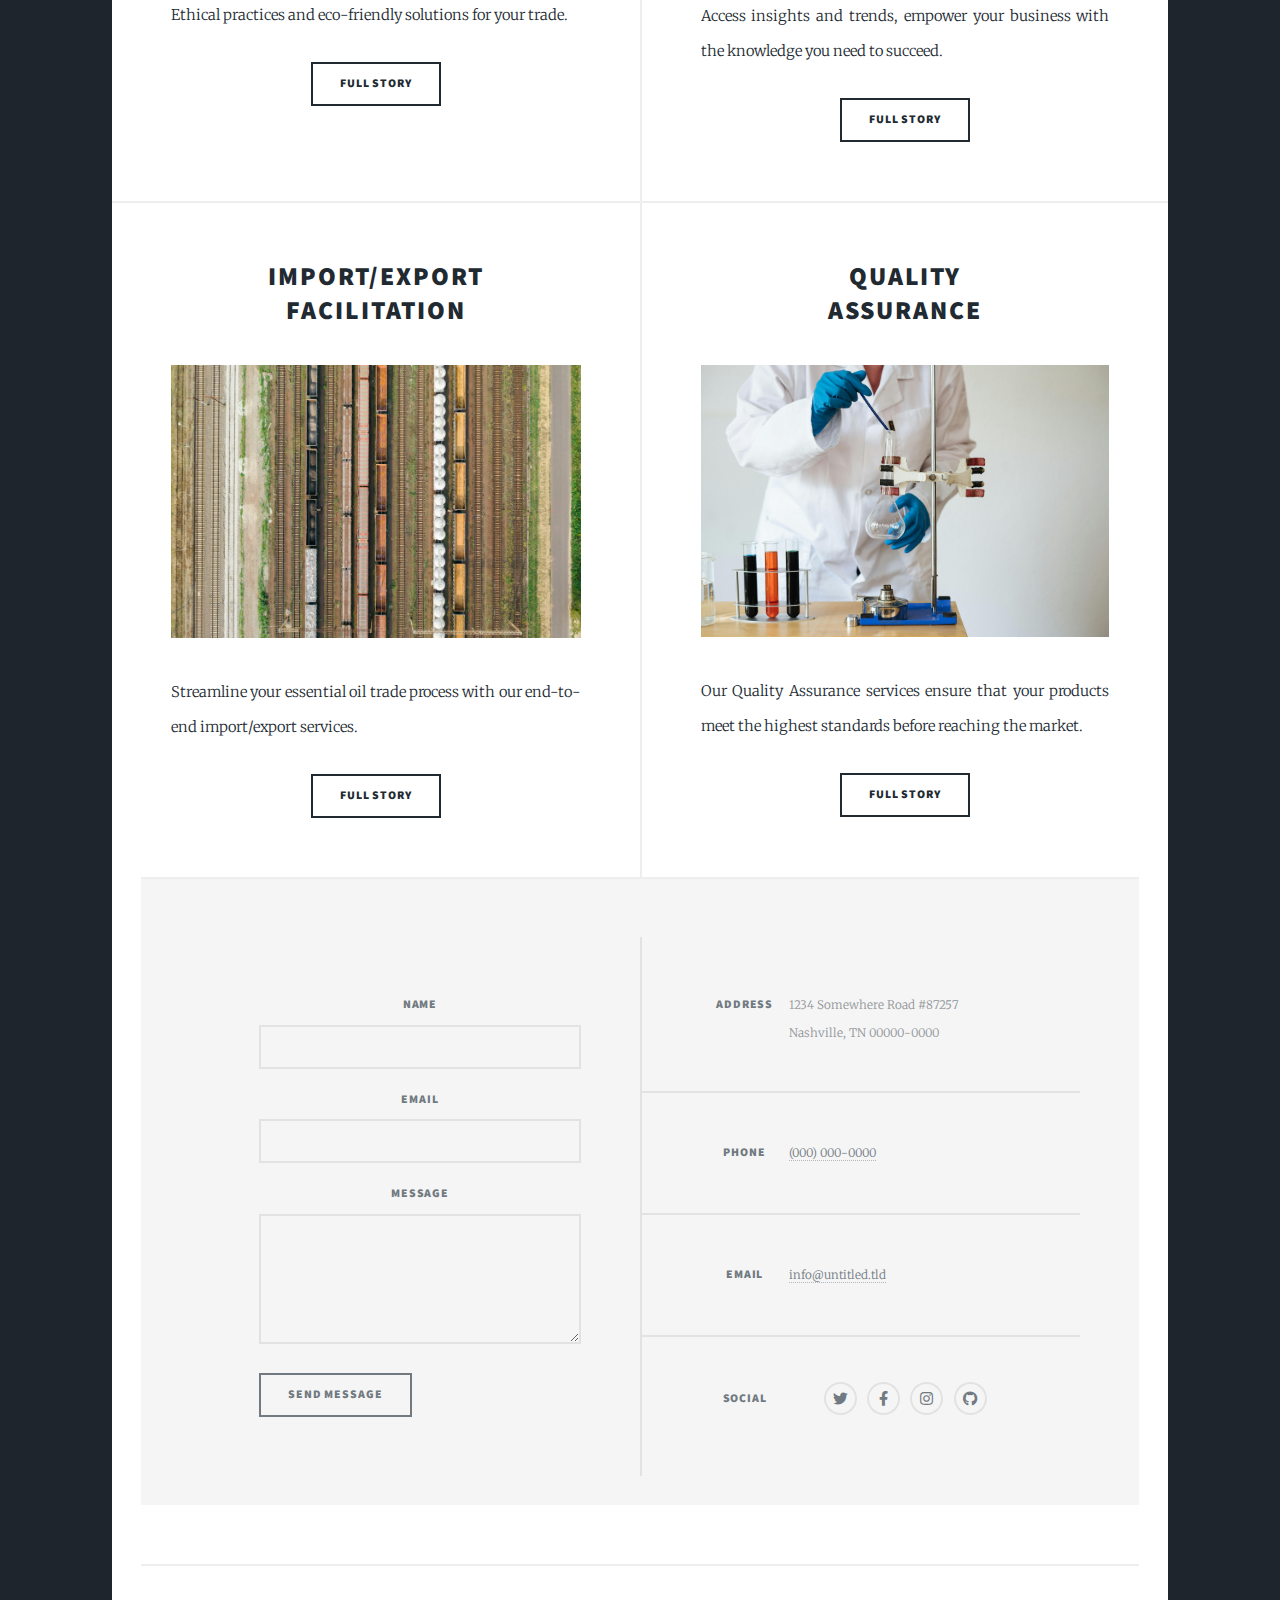
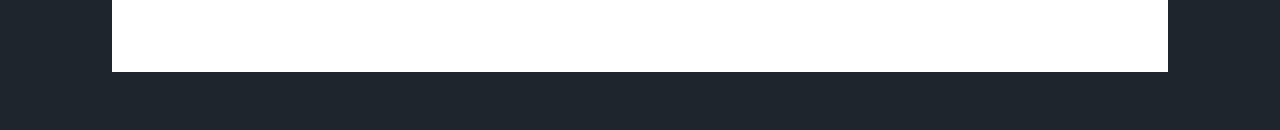
==== commit f53688f2: "22" ====
--- a/index.html
+++ b/index.html
@@ -58,12 +58,8 @@
 										Solutions is your trusted partner in navigating the complexities
 										of cross-border essential oil trade.
 									  </p>
-								</header>
-								<div class="centered-image-container">
-									<img src="images/london4.jpg" alt="">
-								  </div>
-								  
-							<!--	<a href="#" class="image fit"><img src="images/london4.jpg" alt="" /></a>-->
+								</header>								  
+								<a href="#" class="image fit"><img src="images/london5.jpg" alt="" /></a>
 								<ul class="actions special">
 									<li><a href="about.html" class="button large">Full Story</a></li>
 								</ul>
--- a/assets/css/main.css
+++ b/assets/css/main.css
@@ -2674,23 +2674,7 @@
 			-webkit-transform: scale(1.05);
 			-ms-transform: scale(1.05);
 			transform: scale(1.05);
-		}
-/* my code */
-.centered-image-container {
-	width: 300px;  /* Adjust this to your desired width */
-	height: 300px; /* Adjust this to your desired height */
-	overflow: hidden;
-	margin: 0 auto; /* This centers the container horizontally */
-  }
-  
-  .centered-image {
-	width: 100%;
-	height: 100%;
-	object-fit: cover;
-	object-position: center;
-  }
-  
-		  
+		}		  
 /* Actions */
 
 	ul.actions {
